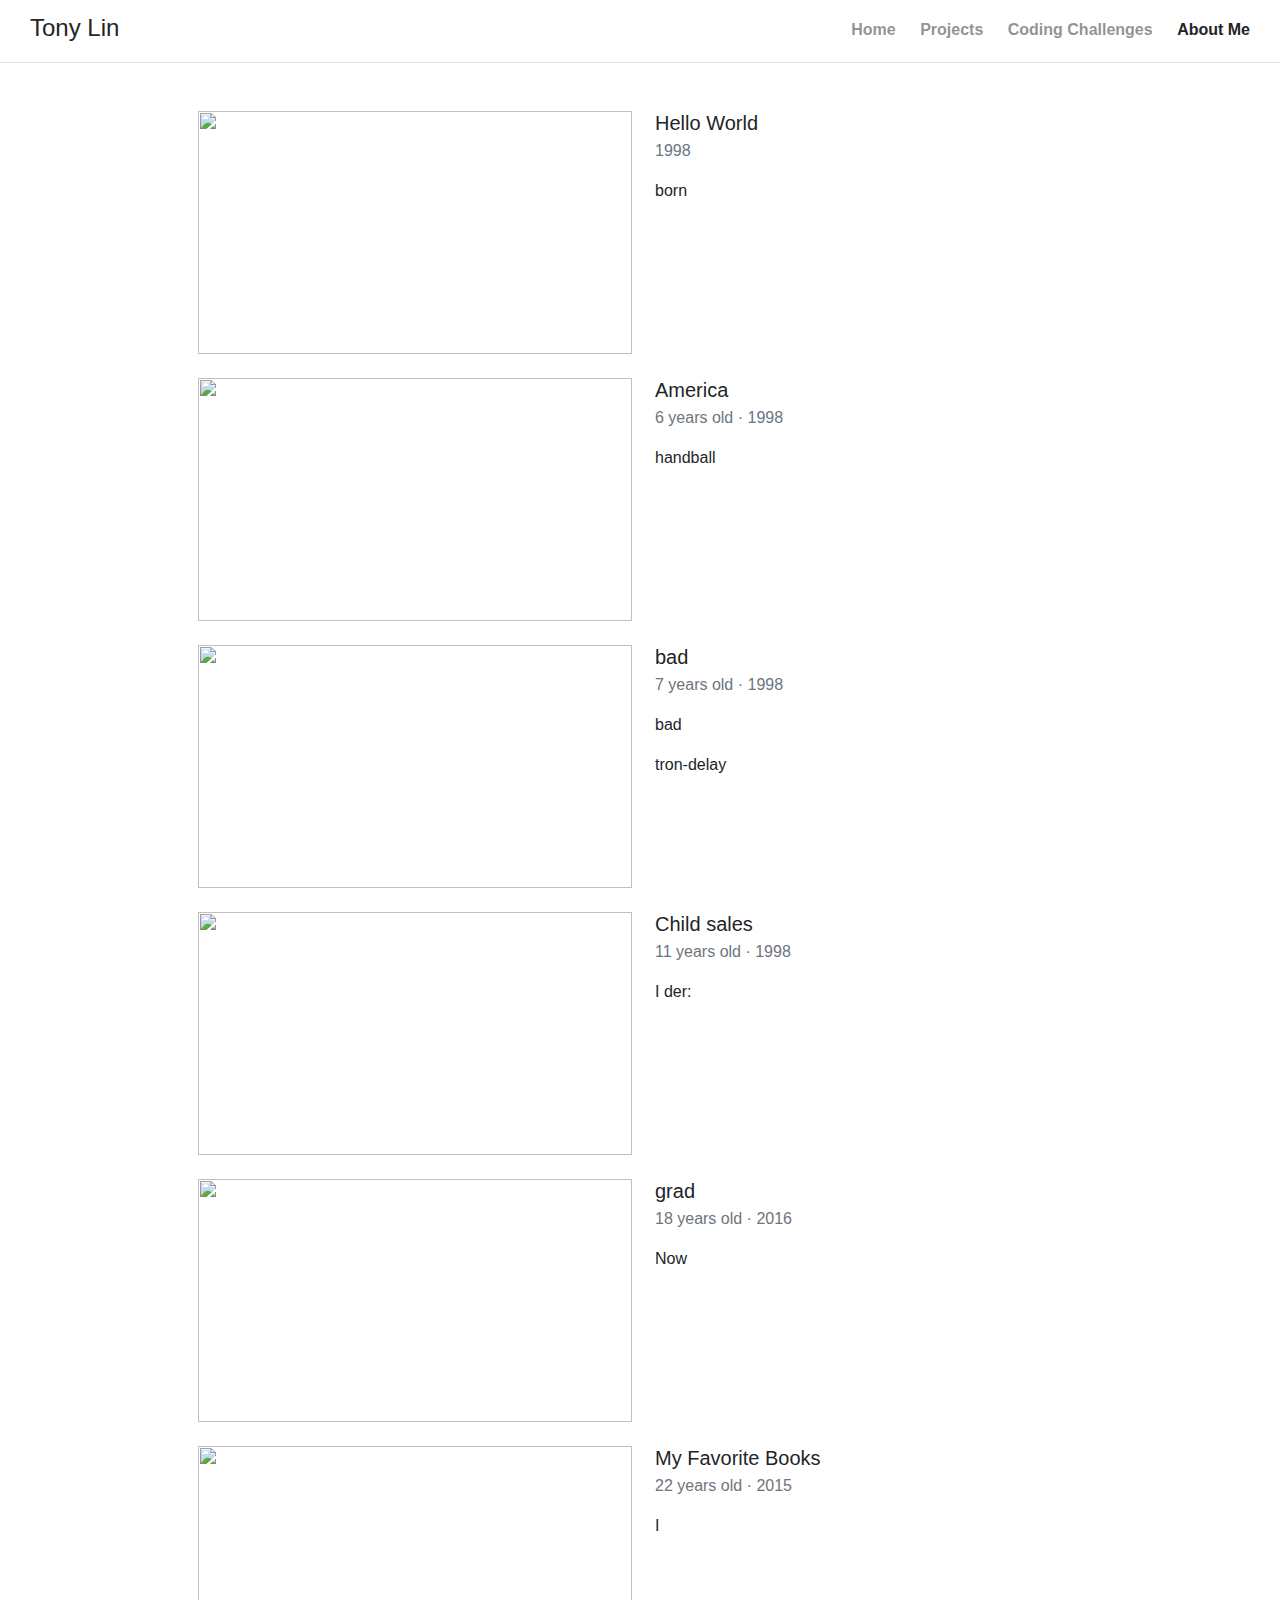
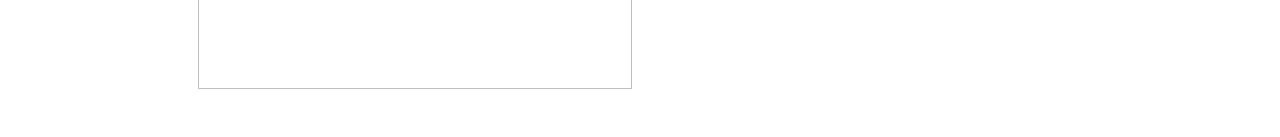
==== about.html @ 188e1e6a "first commit" ====
<!DOCTYPE html>
<html lang="en">

<head>
    <meta charSet="utf-8" />
    <meta http-equiv="x-ua-compatible" content="ie=edge" />
    <meta name="viewport" content="width=device-width, initial-scale=1, shrink-to-fit=no" />
    <title>Tony Lin</title>
    <link rel="stylesheet" href="css/custom.css">
</head>

<body>
    <header>
        <div id="Header-module--siteHeader--3Kaa9" class="Header-module--header--2gV_n">
            <a class="Header-module--headerBrand--2I92a" href="index.html">Tony Lin</a>
            <nav class="Header-module--headerNav--2bVU9">
                <a href="index.html">Home</a>
                <a href="projects.html">Projects</a>
                <a class="nav-item nav-link" href="challenges.html">Coding Challenges</a>
                <a aria-current="page" class="active" href="about.html">About Me</a>
            </nav>
        </div>
        <div id="Header-module--fixedHeader--1G4TT">
            <div class="d-none d-sm-block Header-module--header--2gV_n"><a class="Header-module--headerBrand--2I92a" href="index.html">Tony Lin</a>
                <nav class="Header-module--headerNav--2bVU9">
                    <a href="index.html">Home</a>
                    <a href="projects.html">Projects</a>
                    <a class="nav-item nav-link" href="challenges.html">Coding Challenges</a>
                    <a aria-current="page" class="active" href="about.html">About Me</a>
                </nav>
            </div>
            <nav class="d-sm-none navbar navbar-light">
                <a class="navbar-brand" href="index.html">Tony Lin</a>
                <button class="navbar-toggler" type="button" data-toggle="collapse" data-target="#navbarNav" aria-controls="navbarNav" aria-expanded="false" aria-label="Toggle navigation"><spanclass="navbar-toggler-icon"></span></button>
                <div class="collapse navbar-collapse" id="navbarNav">
                    <ul class="navbar-nav">
                        <a class="nav-item nav-link" href="index.html">Home</a>
                        <a class="nav-item nav-link" href="projects.html">Projects</a>
                        <a class="nav-item nav-link" href="challenges.html">Coding Challenges</a>
                        <a aria-current="page" class="nav-item nav-link active" href="about.html">About Me</a>
                    </ul>
                </div>
            </nav>
        </div>
    </header>
    <main class="my-5">
        <div class="container container-wide">
            <div class="row mb-5 mb-sm-4">
                <div class="col-sm-6 px-0 px-sm-2">
                    <div class=" gatsby-image-wrapper" style="position:relative;overflow:hidden">
                        <div aria-hidden="true" style="width:100%;padding-bottom:56%"></div><img aria-hidden="true" src="images/map.png" alt="" style="position:absolute;top:0;left:0;width:100%;height:100%;object-fit:cover;object-position:center;opacity:1;transition-delay:500ms" /><noscript>
                                    <picture>
                                        <source srcset="
                                            /images/map.png 150w,
                                            /images/map.png 300w,
                                            /images/map.png 600w,
                                            /images/map.png 800w" sizes="(max-width: 600px) 100vw, 600px" 
                                            />
                                            <img
                                            loading="lazy" sizes="(max-width: 600px) 100vw, 600px" srcset="
                                            /images/map.png 150w,
                                            /images/map.png 300w,
                                            /images/map.png 600w,
                                            /images/map.png 800w"
                                            src="/images/map.png" alt=""
                                            style="position:absolute;top:0;left:0;opacity:1;width:100%;height:100%;object-fit:cover;object-position:center" 
                                            />
                                    </picture>
                                </noscript>
                    </div>
                </div>
                <div class="col-sm-6">
                    <div class="pt-4 pb-3 py-sm-0 mb-sm-3 text-center text-sm-left">
                        <h5 class="mb-1">Hello World</h5>
                        <div class="text-muted">
                            <div>1998</div>
                        </div>
                    </div>
                    <div>
                        <p>born</p>
                    </div>
                </div>
            </div>

            <div class="row mb-5 mb-sm-4">
                <div class="col-sm-6 px-0 px-sm-2">
                    <div class=" gatsby-image-wrapper" style="position:relative;overflow:hidden">
                        <div aria-hidden="true" style="width:100%;padding-bottom:56%"></div><img aria-hidden="true" src="images/map.png" alt="" style="position:absolute;top:0;left:0;width:100%;height:100%;object-fit:cover;object-position:center;opacity:1;transition-delay:500ms" /><noscript>
                                    <picture>
                                        <source srcset="/images/map.png 150w,
                                        /images/map.png 300w,
                                        /images/map.png 600w,
                                        /images/map.png 800w" sizes="(max-width: 600px) 100vw, 600px" /><img
                                            loading="lazy" sizes="(max-width: 600px) 100vw, 600px" srcset="/static/572a252b6e1e34b40aa499beb1074257/aabdf/america.jpg 150w,
                                            /images/map.png 300w,
                                            /images/map.png 600w,
                                            /images/map.png 800w"
                                            src="/images/map.png" alt=""
                                            style="position:absolute;top:0;left:0;opacity:1;width:100%;height:100%;object-fit:cover;object-position:center" />
                                    </picture>
                                </noscript>
                    </div>
                </div>
                <div class="col-sm-6">
                    <div class="pt-4 pb-3 py-sm-0 mb-sm-3 text-center text-sm-left">
                        <h5 class="mb-1">America</h5>
                        <div class="text-muted">
                            <div>6 years old &middot; 1998</div>
                        </div>
                    </div>
                    <div>
                        <p>handball
                        </p>
                    </div>
                </div>
            </div>

            <div class="row mb-5 mb-sm-4">
                <div class="col-sm-6 px-0 px-sm-2">
                    <div class=" gatsby-image-wrapper" style="position:relative;overflow:hidden">
                        <div aria-hidden="true" style="width:100%;padding-bottom:56%"></div><img aria-hidden="true" src="/images/map.png" alt="" style="position:absolute;top:0;left:0;width:100%;height:100%;object-fit:cover;object-position:center;opacity:1;transition-delay:500ms" /><noscript>
                                    <picture>
                                        <source srcset="/images/map.png 150w,
                                        /images/map.png 300w,
                                        /images/map.png 600w,
                                        /images/map.png 800w" sizes="(max-width: 600px) 100vw, 600px" /><img
                                            loading="lazy" sizes="(max-width: 600px) 100vw, 600px" srcset="/images/map.png 150w,
                                            /images/map.png 300w,
                                            /images/map.png 600w,
                                            /images/map.png 800w"
                                            src="/images/map.png" alt=""
                                            style="position:absolute;top:0;left:0;opacity:1;width:100%;height:100%;object-fit:cover;object-position:center" />
                                    </picture>
                                </noscript>
                    </div>
                </div>
                <div class="col-sm-6">
                    <div class="pt-4 pb-3 py-sm-0 mb-sm-3 text-center text-sm-left">
                        <h5 class="mb-1">bad</h5>
                        <div class="text-muted">
                            <div>7 years old &middot; 1998</div>
                        </div>
                    </div>
                    <div>
                        <p>bad</p>
                        <p>tron-delay</p>
                    </div>
                </div>
            </div>

            <div class="row mb-5 mb-sm-4">
                <div class="col-sm-6 px-0 px-sm-2">
                    <div class=" gatsby-image-wrapper" style="position:relative;overflow:hidden">
                        <div aria-hidden="true" style="width:100%;padding-bottom:56%"></div><img aria-hidden="true" src="/images/map.png" alt="" style="position:absolute;top:0;left:0;width:100%;height:100%;object-fit:cover;object-position:center;opacity:1;transition-delay:500ms" /><noscript>
                                    <picture>
                                        <source srcset="/images/map.png 150w,
                                        /images/map.png 300w,
                                        /images/map.png 600w,
                                        /images/map.png 800w" sizes="(max-width: 600px) 100vw, 600px" /><img
                                            loading="lazy" sizes="(max-width: 600px) 100vw, 600px" srcset="/images/map.png 150w,
                                            /images/map.png 300w,
                                            /images/map.png 600w,
                                            /images/map.png 800w"
                                            src="/images/map.png" alt=""
                                            style="position:absolute;top:0;left:0;opacity:1;width:100%;height:100%;object-fit:cover;object-position:center" />
                                    </picture>
                                </noscript>
                    </div>
                </div>
                <div class="col-sm-6">
                    <div class="pt-4 pb-3 py-sm-0 mb-sm-3 text-center text-sm-left">
                        <h5 class="mb-1">Child sales</h5>
                        <div class="text-muted">
                            <div>11 years old &middot; 1998</div>
                        </div>
                    </div>
                    <div>
                        <p>I der:</p>
                    </div>
                </div>
            </div>

            <div class="row mb-5 mb-sm-4">
                <div class="col-sm-6 px-0 px-sm-2">
                    <div class=" gatsby-image-wrapper" style="position:relative;overflow:hidden">
                        <div aria-hidden="true" style="width:100%;padding-bottom:56%"></div><img aria-hidden="true" src="/images/map.png" alt="" style="position:absolute;top:0;left:0;width:100%;height:100%;object-fit:cover;object-position:center;opacity:1;transition-delay:500ms" /><noscript>
                                    <picture>
                                        <source srcset="/images/map.png 150w,
                                        /images/map.png 300w,
                                        /images/map.png 600w,
                                        /images/map.png 800w" sizes="(max-width: 600px) 100vw, 600px" /><img
                                            loading="lazy" sizes="(max-width: 600px) 100vw, 600px" srcset="/images/map.png 150w,
                                            /images/map.png 300w,
                                            /images/map.png 600w,
                                            /images/map.png 800w"
                                            src="/images/map.png" alt=""
                                            style="position:absolute;top:0;left:0;opacity:1;width:100%;height:100%;object-fit:cover;object-position:center" />
                                    </picture>
                                </noscript>
                    </div>
                </div>
                <div class="col-sm-6">
                    <div class="pt-4 pb-3 py-sm-0 mb-sm-3 text-center text-sm-left">
                        <h5 class="mb-1">grad</h5>
                        <div class="text-muted">
                            <div>18 years old &middot; 2016</div>
                        </div>
                    </div>
                    <div>
                        <p>Now</p>
                    </div>
                </div>
            </div>

            <div class="row mb-5 mb-sm-4">
                <div class="col-sm-6 px-0 px-sm-2">
                    <div class=" gatsby-image-wrapper" style="position:relative;overflow:hidden">
                        <div aria-hidden="true" style="width:100%;padding-bottom:56%"></div><img aria-hidden="true" src="/images/map.png" alt="" style="position:absolute;top:0;left:0;width:100%;height:100%;object-fit:cover;object-position:center;opacity:1;transition-delay:500ms" /><noscript>
                                    <picture>
                                        <source srcset="/images/map.png 150w,
                                        /images/map.png 300w,
                                        /images/map.png 600w,
                                        /images/map.png 800w" sizes="(max-width: 600px) 100vw, 600px" /><img
                                            loading="lazy" sizes="(max-width: 600px) 100vw, 600px" srcset="/images/map.png 150w,
                                            /images/map.png 300w,
                                            /images/map.png 600w,
                                            /images/map.png 800w"
                                            src="/images/map.png" alt=""
                                            style="position:absolute;top:0;left:0;opacity:1;width:100%;height:100%;object-fit:cover;object-position:center" />
                                    </picture>
                                </noscript>
                    </div>
                </div>
                <div class="col-sm-6">
                    <div class="pt-4 pb-3 py-sm-0 mb-sm-3 text-center text-sm-left">
                        <h5 class="mb-1">My Favorite Books</h5>
                        <div class="text-muted">
                            <div>22 years old &middot; 2015</div>
                        </div>
                    </div>
                    <div>
                        <p>I</p>
                    </div>
                </div>
            </div>
        </div>
    </main>
</body>

</html>
---- css/custom.css ----
#Header-module--fixedHeader--1G4TT,
#Header-module--siteHeader--3Kaa9 {
    border-bottom: 1px solid rgba(0, 0, 0, .1)
}

#Header-module--fixedHeader--1G4TT {
    display: none;
    position: fixed;
    top: 0;
    left: 0;
    right: 0;
    background-color: #fff;
    z-index: 1000
}

#Header-module--fixedHeader--1G4TT .navbar-brand {
    font-weight: 500
}

.Header-module--header--2gV_n {
    padding: 10px 30px;
    text-align: center
}

.Header-module--headerBrand--2I92a {
    display: block;
    font-size: 1.5rem;
    margin: 10px 0;
    font-weight: 500;
    line-height: 1.1;
    color: #212529
}

.Header-module--headerBrand--2I92a:hover {
    color: #212529;
    text-decoration: none
}

.Header-module--headerNav--2bVU9 a {
    display: inline-block;
    text-decoration: none;
    padding: .5em 0;
    font-weight: 700;
    border-bottom: 2px solid transparent;
    color: rgba(33, 37, 41, .5)
}

.Header-module--headerNav--2bVU9 a:hover {
    text-decoration: none;
    color: rgba(33, 37, 41, .5);
    background-color: transparent;
    border-bottom-color: rgba(33, 37, 41, .25)
}

.Header-module--headerNav--2bVU9 a.active {
    color: #212529
}

.Header-module--headerNav--2bVU9 a+a {
    margin-left: 20px
}

@media (min-width:576px) {
    .Header-module--header--2gV_n:after {
        display: block;
        clear: both;
        content: ""
    }
    .Header-module--headerBrand--2I92a {
        float: left;
        margin: 5px 0
    }
    .Header-module--headerNav--2bVU9 {
        float: right
    }
}

.SubscribeForm-module--SubscribeForm--1Clan {
    max-width: 700px
}


/*!
 * Bootstrap v4.5.0 (https://getbootstrap.com/)
 * Copyright 2011-2020 The Bootstrap Authors
 * Licensed under MIT (https://github.com/twbs/bootstrap/blob/master/LICENSE)
 */

 :root {
    --blue: #007bff;
    --indigo: #6610f2;
    --purple: #6f42c1;
    --pink: #e83e8c;
    --red: #dc3545;
    --orange: #fd7e14;
    --yellow: #ffc107;
    --green: #28a745;
    --teal: #20c997;
    --cyan: #17a2b8;
    --white: #fff;
    --gray: #6c757d;
    --gray-dark: #343a40;
    --primary: #007bff;
    --secondary: #6c757d;
    --success: #28a745;
    --info: #17a2b8;
    --warning: #ffc107;
    --danger: #dc3545;
    --light: #f8f9fa;
    --dark: #343a40;
    --breakpoint-xs: 0;
    --breakpoint-sm: 576px;
    --breakpoint-md: 768px;
    --breakpoint-lg: 992px;
    --breakpoint-xl: 1200px;
    --font-family-sans-serif: -apple-system, BlinkMacSystemFont, "Segoe UI", Roboto, "Helvetica Neue", Arial, "Noto Sans", sans-serif, "Apple Color Emoji", "Segoe UI Emoji", "Segoe UI Symbol", "Noto Color Emoji";
    --font-family-monospace: SFMono-Regular, Menlo, Monaco, Consolas, "Liberation Mono", "Courier New", monospace
}

*,
 :after,
 :before {
    box-sizing: border-box
}

html {
    font-family: sans-serif;
    line-height: 1.15;
    -webkit-text-size-adjust: 100%;
    -webkit-tap-highlight-color: rgba(0, 0, 0, 0)
}

article,
aside,
figcaption,
figure,
footer,
header,
hgroup,
main,
nav,
section {
    display: block
}

body {
    margin: 0;
    font-family: -apple-system, BlinkMacSystemFont, Segoe UI, Roboto, Helvetica Neue, Arial, Noto Sans, sans-serif, Apple Color Emoji, Segoe UI Emoji, Segoe UI Symbol, Noto Color Emoji;
    font-size: 1rem;
    font-weight: 400;
    line-height: 1.5;
    color: #212529;
    text-align: left;
    background-color: #fff
}

[tabindex="-1"]:focus:not(:focus-visible) {
    outline: 0 !important
}

hr {
    box-sizing: content-box;
    height: 0;
    overflow: visible
}

h1,
h2,
h3,
h4,
h5,
h6 {
    margin-top: 0;
    margin-bottom: .5rem
}

p {
    margin-top: 0;
    margin-bottom: 1rem
}

abbr[data-original-title],
abbr[title] {
    text-decoration: underline;
    -webkit-text-decoration: underline dotted;
    text-decoration: underline dotted;
    cursor: help;
    border-bottom: 0;
    -webkit-text-decoration-skip-ink: none;
    text-decoration-skip-ink: none
}

address {
    font-style: normal;
    line-height: inherit
}

address,
dl,
ol,
ul {
    margin-bottom: 1rem
}

dl,
ol,
ul {
    margin-top: 0
}

ol ol,
ol ul,
ul ol,
ul ul {
    margin-bottom: 0
}

dt {
    font-weight: 700
}

dd {
    margin-bottom: .5rem;
    margin-left: 0
}

blockquote {
    margin: 0 0 1rem
}

b,
strong {
    font-weight: bolder
}

small {
    font-size: 80%
}

sub,
sup {
    position: relative;
    font-size: 75%;
    line-height: 0;
    vertical-align: baseline
}

sub {
    bottom: -.25em
}

sup {
    top: -.5em
}

a {
    color: #428bca;
    text-decoration: none;
    background-color: transparent
}

a:hover {
    color: #2a6496;
    text-decoration: underline
}

a:not([href]),
a:not([href]):hover {
    color: inherit;
    text-decoration: none
}

code,
kbd,
pre,
samp {
    font-family: SFMono-Regular, Menlo, Monaco, Consolas, Liberation Mono, Courier New, monospace;
    font-size: 1em
}

pre {
    margin-top: 0;
    margin-bottom: 1rem;
    overflow: auto;
    -ms-overflow-style: scrollbar
}

figure {
    margin: 0 0 1rem
}

img {
    border-style: none
}

img,
svg {
    vertical-align: middle
}

svg {
    overflow: hidden
}

table {
    border-collapse: collapse
}

caption {
    padding-top: .75rem;
    padding-bottom: .75rem;
    color: #6c757d;
    text-align: left;
    caption-side: bottom
}

th {
    text-align: inherit
}

label {
    display: inline-block;
    margin-bottom: .5rem
}

button {
    border-radius: 0
}

button:focus {
    outline: 1px dotted;
    outline: 5px auto -webkit-focus-ring-color
}

button,
input,
optgroup,
select,
textarea {
    margin: 0;
    font-family: inherit;
    font-size: inherit;
    line-height: inherit
}

button,
input {
    overflow: visible
}

button,
select {
    text-transform: none
}

[role=button] {
    cursor: pointer
}

select {
    word-wrap: normal
}

[type=button],
[type=reset],
[type=submit],
button {
    -webkit-appearance: button
}

[type=button]:not(:disabled),
[type=reset]:not(:disabled),
[type=submit]:not(:disabled),
button:not(:disabled) {
    cursor: pointer
}

[type=button]::-moz-focus-inner,
[type=reset]::-moz-focus-inner,
[type=submit]::-moz-focus-inner,
button::-moz-focus-inner {
    padding: 0;
    border-style: none
}

input[type=checkbox],
input[type=radio] {
    box-sizing: border-box;
    padding: 0
}

textarea {
    overflow: auto;
    resize: vertical
}

fieldset {
    min-width: 0;
    padding: 0;
    margin: 0;
    border: 0
}

legend {
    display: block;
    width: 100%;
    max-width: 100%;
    padding: 0;
    margin-bottom: .5rem;
    font-size: 1.5rem;
    line-height: inherit;
    color: inherit;
    white-space: normal
}

progress {
    vertical-align: baseline
}

[type=number]::-webkit-inner-spin-button,
[type=number]::-webkit-outer-spin-button {
    height: auto
}

[type=search] {
    outline-offset: -2px;
    -webkit-appearance: none
}

[type=search]::-webkit-search-decoration {
    -webkit-appearance: none
}

 ::-webkit-file-upload-button {
    font: inherit;
    -webkit-appearance: button
}

output {
    display: inline-block
}

summary {
    display: list-item;
    cursor: pointer
}

template {
    display: none
}

[hidden] {
    display: none !important
}

.h1,
.h2,
.h3,
.h4,
.h5,
.h6,
h1,
h2,
h3,
h4,
h5,
h6 {
    margin-bottom: .5rem;
    font-weight: 500;
    line-height: 1.2
}

.h1,
h1 {
    font-size: 2.5rem
}

.h2,
h2 {
    font-size: 2rem
}

.h3,
h3 {
    font-size: 1.75rem
}

.h4,
h4 {
    font-size: 1.5rem
}

.h5,
h5 {
    font-size: 1.25rem
}

.h6,
h6 {
    font-size: 1rem
}

.lead {
    font-size: 1.25rem;
    font-weight: 300
}

.display-1 {
    font-size: 6rem
}

.display-1,
.display-2 {
    font-weight: 300;
    line-height: 1.2
}

.display-2 {
    font-size: 5.5rem
}

.display-3 {
    font-size: 4.5rem
}

.display-3,
.display-4 {
    font-weight: 300;
    line-height: 1.2
}

.display-4 {
    font-size: 3.5rem
}

hr {
    margin-top: 1rem;
    margin-bottom: 1rem;
    border: 0;
    border-top: 1px solid rgba(0, 0, 0, .1)
}

.small,
small {
    font-size: 80%;
    font-weight: 400
}

.mark,
mark {
    padding: .2em;
    background-color: #fcf8e3
}

.list-inline,
.list-unstyled {
    padding-left: 0;
    list-style: none
}

.list-inline-item {
    display: inline-block
}

.list-inline-item:not(:last-child) {
    margin-right: .5rem
}

.initialism {
    font-size: 90%;
    text-transform: uppercase
}

.blockquote {
    margin-bottom: 1rem;
    font-size: 1.25rem
}

.blockquote-footer {
    display: block;
    font-size: 80%;
    color: #6c757d
}

.blockquote-footer:before {
    content: "\2014\A0"
}

.img-fluid,
.img-thumbnail {
    max-width: 100%;
    height: auto
}

.img-thumbnail {
    padding: .25rem;
    background-color: #fff;
    border: 1px solid #dee2e6;
    border-radius: .25rem
}

.figure {
    display: inline-block
}

.figure-img {
    margin-bottom: .5rem;
    line-height: 1
}

.figure-caption {
    font-size: 90%;
    color: #6c757d
}

code {
    font-size: 87.5%;
    color: #e83e8c;
    word-wrap: break-word
}

a>code {
    color: inherit
}

kbd {
    padding: .2rem .4rem;
    font-size: 87.5%;
    color: #fff;
    background-color: #212529;
    border-radius: .2rem
}

kbd kbd {
    padding: 0;
    font-size: 100%;
    font-weight: 700
}

pre {
    display: block;
    font-size: 87.5%;
    color: #212529
}

pre code {
    font-size: inherit;
    color: inherit;
    word-break: normal
}

.pre-scrollable {
    max-height: 340px;
    overflow-y: scroll
}

.container {
    width: 100%;
    padding-right: 15px;
    padding-left: 15px;
    margin-right: auto;
    margin-left: auto
}

@media (min-width:576px) {
    .container {
        max-width: 700px
    }
}

.container-fluid,
.container-sm {
    width: 100%;
    padding-right: 15px;
    padding-left: 15px;
    margin-right: auto;
    margin-left: auto
}

@media (min-width:576px) {
    .container,
    .container-sm {
        max-width: 700px
    }
}

.row {
    display: flex;
    flex-wrap: wrap;
    margin-right: -15px;
    margin-left: -15px
}

.no-gutters {
    margin-right: 0;
    margin-left: 0
}

.no-gutters>.col,
.no-gutters>[class*=col-] {
    padding-right: 0;
    padding-left: 0
}

.col,
.col-1,
.col-2,
.col-3,
.col-4,
.col-5,
.col-6,
.col-7,
.col-8,
.col-9,
.col-10,
.col-11,
.col-12,
.col-auto,
.col-lg,
.col-lg-1,
.col-lg-2,
.col-lg-3,
.col-lg-4,
.col-lg-5,
.col-lg-6,
.col-lg-7,
.col-lg-8,
.col-lg-9,
.col-lg-10,
.col-lg-11,
.col-lg-12,
.col-lg-auto,
.col-md,
.col-md-1,
.col-md-2,
.col-md-3,
.col-md-4,
.col-md-5,
.col-md-6,
.col-md-7,
.col-md-8,
.col-md-9,
.col-md-10,
.col-md-11,
.col-md-12,
.col-md-auto,
.col-sm,
.col-sm-1,
.col-sm-2,
.col-sm-3,
.col-sm-4,
.col-sm-5,
.col-sm-6,
.col-sm-7,
.col-sm-8,
.col-sm-9,
.col-sm-10,
.col-sm-11,
.col-sm-12,
.col-sm-auto,
.col-xl,
.col-xl-1,
.col-xl-2,
.col-xl-3,
.col-xl-4,
.col-xl-5,
.col-xl-6,
.col-xl-7,
.col-xl-8,
.col-xl-9,
.col-xl-10,
.col-xl-11,
.col-xl-12,
.col-xl-auto {
    position: relative;
    width: 100%;
    padding-right: 15px;
    padding-left: 15px
}

.col {
    flex-basis: 0;
    flex-grow: 1;
    min-width: 0;
    max-width: 100%
}

.row-cols-1>* {
    flex: 0 0 100%;
    max-width: 100%
}

.row-cols-2>* {
    flex: 0 0 50%;
    max-width: 50%
}

.row-cols-3>* {
    flex: 0 0 33.33333%;
    max-width: 33.33333%
}

.row-cols-4>* {
    flex: 0 0 25%;
    max-width: 25%
}

.row-cols-5>* {
    flex: 0 0 20%;
    max-width: 20%
}

.row-cols-6>* {
    flex: 0 0 16.66667%;
    max-width: 16.66667%
}

.col-auto {
    flex: 0 0 auto;
    width: auto;
    max-width: 100%
}

.col-1 {
    flex: 0 0 8.33333%;
    max-width: 8.33333%
}

.col-2 {
    flex: 0 0 16.66667%;
    max-width: 16.66667%
}

.col-3 {
    flex: 0 0 25%;
    max-width: 25%
}

.col-4 {
    flex: 0 0 33.33333%;
    max-width: 33.33333%
}

.col-5 {
    flex: 0 0 41.66667%;
    max-width: 41.66667%
}

.col-6 {
    flex: 0 0 50%;
    max-width: 50%
}

.col-7 {
    flex: 0 0 58.33333%;
    max-width: 58.33333%
}

.col-8 {
    flex: 0 0 66.66667%;
    max-width: 66.66667%
}

.col-9 {
    flex: 0 0 75%;
    max-width: 75%
}

.col-10 {
    flex: 0 0 83.33333%;
    max-width: 83.33333%
}

.col-11 {
    flex: 0 0 91.66667%;
    max-width: 91.66667%
}

.col-12 {
    flex: 0 0 100%;
    max-width: 100%
}

.order-first {
    order: -1
}

.order-last {
    order: 13
}

.order-0 {
    order: 0
}

.order-1 {
    order: 1
}

.order-2 {
    order: 2
}

.order-3 {
    order: 3
}

.order-4 {
    order: 4
}

.order-5 {
    order: 5
}

.order-6 {
    order: 6
}

.order-7 {
    order: 7
}

.order-8 {
    order: 8
}

.order-9 {
    order: 9
}

.order-10 {
    order: 10
}

.order-11 {
    order: 11
}

.order-12 {
    order: 12
}

.offset-1 {
    margin-left: 8.33333%
}

.offset-2 {
    margin-left: 16.66667%
}

.offset-3 {
    margin-left: 25%
}

.offset-4 {
    margin-left: 33.33333%
}

.offset-5 {
    margin-left: 41.66667%
}

.offset-6 {
    margin-left: 50%
}

.offset-7 {
    margin-left: 58.33333%
}

.offset-8 {
    margin-left: 66.66667%
}

.offset-9 {
    margin-left: 75%
}

.offset-10 {
    margin-left: 83.33333%
}

.offset-11 {
    margin-left: 91.66667%
}

@media (min-width:576px) {
    .col-sm {
        flex-basis: 0;
        flex-grow: 1;
        min-width: 0;
        max-width: 100%
    }
    .row-cols-sm-1>* {
        flex: 0 0 100%;
        max-width: 100%
    }
    .row-cols-sm-2>* {
        flex: 0 0 50%;
        max-width: 50%
    }
    .row-cols-sm-3>* {
        flex: 0 0 33.33333%;
        max-width: 33.33333%
    }
    .row-cols-sm-4>* {
        flex: 0 0 25%;
        max-width: 25%
    }
    .row-cols-sm-5>* {
        flex: 0 0 20%;
        max-width: 20%
    }
    .row-cols-sm-6>* {
        flex: 0 0 16.66667%;
        max-width: 16.66667%
    }
    .col-sm-auto {
        flex: 0 0 auto;
        width: auto;
        max-width: 100%
    }
    .col-sm-1 {
        flex: 0 0 8.33333%;
        max-width: 8.33333%
    }
    .col-sm-2 {
        flex: 0 0 16.66667%;
        max-width: 16.66667%
    }
    .col-sm-3 {
        flex: 0 0 25%;
        max-width: 25%
    }
    .col-sm-4 {
        flex: 0 0 33.33333%;
        max-width: 33.33333%
    }
    .col-sm-5 {
        flex: 0 0 41.66667%;
        max-width: 41.66667%
    }
    .col-sm-6 {
        flex: 0 0 50%;
        max-width: 50%
    }
    .col-sm-7 {
        flex: 0 0 58.33333%;
        max-width: 58.33333%
    }
    .col-sm-8 {
        flex: 0 0 66.66667%;
        max-width: 66.66667%
    }
    .col-sm-9 {
        flex: 0 0 75%;
        max-width: 75%
    }
    .col-sm-10 {
        flex: 0 0 83.33333%;
        max-width: 83.33333%
    }
    .col-sm-11 {
        flex: 0 0 91.66667%;
        max-width: 91.66667%
    }
    .col-sm-12 {
        flex: 0 0 100%;
        max-width: 100%
    }
    .order-sm-first {
        order: -1
    }
    .order-sm-last {
        order: 13
    }
    .order-sm-0 {
        order: 0
    }
    .order-sm-1 {
        order: 1
    }
    .order-sm-2 {
        order: 2
    }
    .order-sm-3 {
        order: 3
    }
    .order-sm-4 {
        order: 4
    }
    .order-sm-5 {
        order: 5
    }
    .order-sm-6 {
        order: 6
    }
    .order-sm-7 {
        order: 7
    }
    .order-sm-8 {
        order: 8
    }
    .order-sm-9 {
        order: 9
    }
    .order-sm-10 {
        order: 10
    }
    .order-sm-11 {
        order: 11
    }
    .order-sm-12 {
        order: 12
    }
    .offset-sm-0 {
        margin-left: 0
    }
    .offset-sm-1 {
        margin-left: 8.33333%
    }
    .offset-sm-2 {
        margin-left: 16.66667%
    }
    .offset-sm-3 {
        margin-left: 25%
    }
    .offset-sm-4 {
        margin-left: 33.33333%
    }
    .offset-sm-5 {
        margin-left: 41.66667%
    }
    .offset-sm-6 {
        margin-left: 50%
    }
    .offset-sm-7 {
        margin-left: 58.33333%
    }
    .offset-sm-8 {
        margin-left: 66.66667%
    }
    .offset-sm-9 {
        margin-left: 75%
    }
    .offset-sm-10 {
        margin-left: 83.33333%
    }
    .offset-sm-11 {
        margin-left: 91.66667%
    }
}

@media (min-width:768px) {
    .col-md {
        flex-basis: 0;
        flex-grow: 1;
        min-width: 0;
        max-width: 100%
    }
    .row-cols-md-1>* {
        flex: 0 0 100%;
        max-width: 100%
    }
    .row-cols-md-2>* {
        flex: 0 0 50%;
        max-width: 50%
    }
    .row-cols-md-3>* {
        flex: 0 0 33.33333%;
        max-width: 33.33333%
    }
    .row-cols-md-4>* {
        flex: 0 0 25%;
        max-width: 25%
    }
    .row-cols-md-5>* {
        flex: 0 0 20%;
        max-width: 20%
    }
    .row-cols-md-6>* {
        flex: 0 0 16.66667%;
        max-width: 16.66667%
    }
    .col-md-auto {
        flex: 0 0 auto;
        width: auto;
        max-width: 100%
    }
    .col-md-1 {
        flex: 0 0 8.33333%;
        max-width: 8.33333%
    }
    .col-md-2 {
        flex: 0 0 16.66667%;
        max-width: 16.66667%
    }
    .col-md-3 {
        flex: 0 0 25%;
        max-width: 25%
    }
    .col-md-4 {
        flex: 0 0 33.33333%;
        max-width: 33.33333%
    }
    .col-md-5 {
        flex: 0 0 41.66667%;
        max-width: 41.66667%
    }
    .col-md-6 {
        flex: 0 0 50%;
        max-width: 50%
    }
    .col-md-7 {
        flex: 0 0 58.33333%;
        max-width: 58.33333%
    }
    .col-md-8 {
        flex: 0 0 66.66667%;
        max-width: 66.66667%
    }
    .col-md-9 {
        flex: 0 0 75%;
        max-width: 75%
    }
    .col-md-10 {
        flex: 0 0 83.33333%;
        max-width: 83.33333%
    }
    .col-md-11 {
        flex: 0 0 91.66667%;
        max-width: 91.66667%
    }
    .col-md-12 {
        flex: 0 0 100%;
        max-width: 100%
    }
    .order-md-first {
        order: -1
    }
    .order-md-last {
        order: 13
    }
    .order-md-0 {
        order: 0
    }
    .order-md-1 {
        order: 1
    }
    .order-md-2 {
        order: 2
    }
    .order-md-3 {
        order: 3
    }
    .order-md-4 {
        order: 4
    }
    .order-md-5 {
        order: 5
    }
    .order-md-6 {
        order: 6
    }
    .order-md-7 {
        order: 7
    }
    .order-md-8 {
        order: 8
    }
    .order-md-9 {
        order: 9
    }
    .order-md-10 {
        order: 10
    }
    .order-md-11 {
        order: 11
    }
    .order-md-12 {
        order: 12
    }
    .offset-md-0 {
        margin-left: 0
    }
    .offset-md-1 {
        margin-left: 8.33333%
    }
    .offset-md-2 {
        margin-left: 16.66667%
    }
    .offset-md-3 {
        margin-left: 25%
    }
    .offset-md-4 {
        margin-left: 33.33333%
    }
    .offset-md-5 {
        margin-left: 41.66667%
    }
    .offset-md-6 {
        margin-left: 50%
    }
    .offset-md-7 {
        margin-left: 58.33333%
    }
    .offset-md-8 {
        margin-left: 66.66667%
    }
    .offset-md-9 {
        margin-left: 75%
    }
    .offset-md-10 {
        margin-left: 83.33333%
    }
    .offset-md-11 {
        margin-left: 91.66667%
    }
}

@media (min-width:992px) {
    .col-lg {
        flex-basis: 0;
        flex-grow: 1;
        min-width: 0;
        max-width: 100%
    }
    .row-cols-lg-1>* {
        flex: 0 0 100%;
        max-width: 100%
    }
    .row-cols-lg-2>* {
        flex: 0 0 50%;
        max-width: 50%
    }
    .row-cols-lg-3>* {
        flex: 0 0 33.33333%;
        max-width: 33.33333%
    }
    .row-cols-lg-4>* {
        flex: 0 0 25%;
        max-width: 25%
    }
    .row-cols-lg-5>* {
        flex: 0 0 20%;
        max-width: 20%
    }
    .row-cols-lg-6>* {
        flex: 0 0 16.66667%;
        max-width: 16.66667%
    }
    .col-lg-auto {
        flex: 0 0 auto;
        width: auto;
        max-width: 100%
    }
    .col-lg-1 {
        flex: 0 0 8.33333%;
        max-width: 8.33333%
    }
    .col-lg-2 {
        flex: 0 0 16.66667%;
        max-width: 16.66667%
    }
    .col-lg-3 {
        flex: 0 0 25%;
        max-width: 25%
    }
    .col-lg-4 {
        flex: 0 0 33.33333%;
        max-width: 33.33333%
    }
    .col-lg-5 {
        flex: 0 0 41.66667%;
        max-width: 41.66667%
    }
    .col-lg-6 {
        flex: 0 0 50%;
        max-width: 50%
    }
    .col-lg-7 {
        flex: 0 0 58.33333%;
        max-width: 58.33333%
    }
    .col-lg-8 {
        flex: 0 0 66.66667%;
        max-width: 66.66667%
    }
    .col-lg-9 {
        flex: 0 0 75%;
        max-width: 75%
    }
    .col-lg-10 {
        flex: 0 0 83.33333%;
        max-width: 83.33333%
    }
    .col-lg-11 {
        flex: 0 0 91.66667%;
        max-width: 91.66667%
    }
    .col-lg-12 {
        flex: 0 0 100%;
        max-width: 100%
    }
    .order-lg-first {
        order: -1
    }
    .order-lg-last {
        order: 13
    }
    .order-lg-0 {
        order: 0
    }
    .order-lg-1 {
        order: 1
    }
    .order-lg-2 {
        order: 2
    }
    .order-lg-3 {
        order: 3
    }
    .order-lg-4 {
        order: 4
    }
    .order-lg-5 {
        order: 5
    }
    .order-lg-6 {
        order: 6
    }
    .order-lg-7 {
        order: 7
    }
    .order-lg-8 {
        order: 8
    }
    .order-lg-9 {
        order: 9
    }
    .order-lg-10 {
        order: 10
    }
    .order-lg-11 {
        order: 11
    }
    .order-lg-12 {
        order: 12
    }
    .offset-lg-0 {
        margin-left: 0
    }
    .offset-lg-1 {
        margin-left: 8.33333%
    }
    .offset-lg-2 {
        margin-left: 16.66667%
    }
    .offset-lg-3 {
        margin-left: 25%
    }
    .offset-lg-4 {
        margin-left: 33.33333%
    }
    .offset-lg-5 {
        margin-left: 41.66667%
    }
    .offset-lg-6 {
        margin-left: 50%
    }
    .offset-lg-7 {
        margin-left: 58.33333%
    }
    .offset-lg-8 {
        margin-left: 66.66667%
    }
    .offset-lg-9 {
        margin-left: 75%
    }
    .offset-lg-10 {
        margin-left: 83.33333%
    }
    .offset-lg-11 {
        margin-left: 91.66667%
    }
}

@media (min-width:1200px) {
    .col-xl {
        flex-basis: 0;
        flex-grow: 1;
        min-width: 0;
        max-width: 100%
    }
    .row-cols-xl-1>* {
        flex: 0 0 100%;
        max-width: 100%
    }
    .row-cols-xl-2>* {
        flex: 0 0 50%;
        max-width: 50%
    }
    .row-cols-xl-3>* {
        flex: 0 0 33.33333%;
        max-width: 33.33333%
    }
    .row-cols-xl-4>* {
        flex: 0 0 25%;
        max-width: 25%
    }
    .row-cols-xl-5>* {
        flex: 0 0 20%;
        max-width: 20%
    }
    .row-cols-xl-6>* {
        flex: 0 0 16.66667%;
        max-width: 16.66667%
    }
    .col-xl-auto {
        flex: 0 0 auto;
        width: auto;
        max-width: 100%
    }
    .col-xl-1 {
        flex: 0 0 8.33333%;
        max-width: 8.33333%
    }
    .col-xl-2 {
        flex: 0 0 16.66667%;
        max-width: 16.66667%
    }
    .col-xl-3 {
        flex: 0 0 25%;
        max-width: 25%
    }
    .col-xl-4 {
        flex: 0 0 33.33333%;
        max-width: 33.33333%
    }
    .col-xl-5 {
        flex: 0 0 41.66667%;
        max-width: 41.66667%
    }
    .col-xl-6 {
        flex: 0 0 50%;
        max-width: 50%
    }
    .col-xl-7 {
        flex: 0 0 58.33333%;
        max-width: 58.33333%
    }
    .col-xl-8 {
        flex: 0 0 66.66667%;
        max-width: 66.66667%
    }
    .col-xl-9 {
        flex: 0 0 75%;
        max-width: 75%
    }
    .col-xl-10 {
        flex: 0 0 83.33333%;
        max-width: 83.33333%
    }
    .col-xl-11 {
        flex: 0 0 91.66667%;
        max-width: 91.66667%
    }
    .col-xl-12 {
        flex: 0 0 100%;
        max-width: 100%
    }
    .order-xl-first {
        order: -1
    }
    .order-xl-last {
        order: 13
    }
    .order-xl-0 {
        order: 0
    }
    .order-xl-1 {
        order: 1
    }
    .order-xl-2 {
        order: 2
    }
    .order-xl-3 {
        order: 3
    }
    .order-xl-4 {
        order: 4
    }
    .order-xl-5 {
        order: 5
    }
    .order-xl-6 {
        order: 6
    }
    .order-xl-7 {
        order: 7
    }
    .order-xl-8 {
        order: 8
    }
    .order-xl-9 {
        order: 9
    }
    .order-xl-10 {
        order: 10
    }
    .order-xl-11 {
        order: 11
    }
    .order-xl-12 {
        order: 12
    }
    .offset-xl-0 {
        margin-left: 0
    }
    .offset-xl-1 {
        margin-left: 8.33333%
    }
    .offset-xl-2 {
        margin-left: 16.66667%
    }
    .offset-xl-3 {
        margin-left: 25%
    }
    .offset-xl-4 {
        margin-left: 33.33333%
    }
    .offset-xl-5 {
        margin-left: 41.66667%
    }
    .offset-xl-6 {
        margin-left: 50%
    }
    .offset-xl-7 {
        margin-left: 58.33333%
    }
    .offset-xl-8 {
        margin-left: 66.66667%
    }
    .offset-xl-9 {
        margin-left: 75%
    }
    .offset-xl-10 {
        margin-left: 83.33333%
    }
    .offset-xl-11 {
        margin-left: 91.66667%
    }
}

.table {
    width: 100%;
    margin-bottom: 1rem;
    color: #212529
}

.table td,
.table th {
    padding: .75rem;
    vertical-align: top;
    border-top: 1px solid #dee2e6
}

.table thead th {
    vertical-align: bottom;
    border-bottom: 2px solid #dee2e6
}

.table tbody+tbody {
    border-top: 2px solid #dee2e6
}

.table-sm td,
.table-sm th {
    padding: .3rem
}

.table-bordered,
.table-bordered td,
.table-bordered th {
    border: 1px solid #dee2e6
}

.table-bordered thead td,
.table-bordered thead th {
    border-bottom-width: 2px
}

.table-borderless tbody+tbody,
.table-borderless td,
.table-borderless th,
.table-borderless thead th {
    border: 0
}

.table-striped tbody tr:nth-of-type(odd) {
    background-color: rgba(0, 0, 0, .05)
}

.table-hover tbody tr:hover {
    color: #212529;
    background-color: rgba(0, 0, 0, .075)
}

.table-primary,
.table-primary>td,
.table-primary>th {
    background-color: #b8daff
}

.table-primary tbody+tbody,
.table-primary td,
.table-primary th,
.table-primary thead th {
    border-color: #7abaff
}

.table-hover .table-primary:hover,
.table-hover .table-primary:hover>td,
.table-hover .table-primary:hover>th {
    background-color: #9fcdff
}

.table-secondary,
.table-secondary>td,
.table-secondary>th {
    background-color: #d6d8db
}

.table-secondary tbody+tbody,
.table-secondary td,
.table-secondary th,
.table-secondary thead th {
    border-color: #b3b7bb
}

.table-hover .table-secondary:hover,
.table-hover .table-secondary:hover>td,
.table-hover .table-secondary:hover>th {
    background-color: #c8cbcf
}

.table-success,
.table-success>td,
.table-success>th {
    background-color: #c3e6cb
}

.table-success tbody+tbody,
.table-success td,
.table-success th,
.table-success thead th {
    border-color: #8fd19e
}

.table-hover .table-success:hover,
.table-hover .table-success:hover>td,
.table-hover .table-success:hover>th {
    background-color: #b1dfbb
}

.table-info,
.table-info>td,
.table-info>th {
    background-color: #bee5eb
}

.table-info tbody+tbody,
.table-info td,
.table-info th,
.table-info thead th {
    border-color: #86cfda
}

.table-hover .table-info:hover,
.table-hover .table-info:hover>td,
.table-hover .table-info:hover>th {
    background-color: #abdde5
}

.table-warning,
.table-warning>td,
.table-warning>th {
    background-color: #ffeeba
}

.table-warning tbody+tbody,
.table-warning td,
.table-warning th,
.table-warning thead th {
    border-color: #ffdf7e
}

.table-hover .table-warning:hover,
.table-hover .table-warning:hover>td,
.table-hover .table-warning:hover>th {
    background-color: #ffe8a1
}

.table-danger,
.table-danger>td,
.table-danger>th {
    background-color: #f5c6cb
}

.table-danger tbody+tbody,
.table-danger td,
.table-danger th,
.table-danger thead th {
    border-color: #ed969e
}

.table-hover .table-danger:hover,
.table-hover .table-danger:hover>td,
.table-hover .table-danger:hover>th {
    background-color: #f1b0b7
}

.table-light,
.table-light>td,
.table-light>th {
    background-color: #fdfdfe
}

.table-light tbody+tbody,
.table-light td,
.table-light th,
.table-light thead th {
    border-color: #fbfcfc
}

.table-hover .table-light:hover,
.table-hover .table-light:hover>td,
.table-hover .table-light:hover>th {
    background-color: #ececf6
}

.table-dark,
.table-dark>td,
.table-dark>th {
    background-color: #c6c8ca
}

.table-dark tbody+tbody,
.table-dark td,
.table-dark th,
.table-dark thead th {
    border-color: #95999c
}

.table-hover .table-dark:hover,
.table-hover .table-dark:hover>td,
.table-hover .table-dark:hover>th {
    background-color: #b9bbbe
}

.table-active,
.table-active>td,
.table-active>th,
.table-hover .table-active:hover,
.table-hover .table-active:hover>td,
.table-hover .table-active:hover>th {
    background-color: rgba(0, 0, 0, .075)
}

.table .thead-dark th {
    color: #fff;
    background-color: #343a40;
    border-color: #454d55
}

.table .thead-light th {
    color: #495057;
    background-color: #e9ecef;
    border-color: #dee2e6
}

.table-dark {
    color: #fff;
    background-color: #343a40
}

.table-dark td,
.table-dark th,
.table-dark thead th {
    border-color: #454d55
}

.table-dark.table-bordered {
    border: 0
}

.table-dark.table-striped tbody tr:nth-of-type(odd) {
    background-color: hsla(0, 0%, 100%, .05)
}

.table-dark.table-hover tbody tr:hover {
    color: #fff;
    background-color: hsla(0, 0%, 100%, .075)
}

@media (max-width:575.98px) {
    .table-responsive-sm {
        display: block;
        width: 100%;
        overflow-x: auto;
        -webkit-overflow-scrolling: touch
    }
    .table-responsive-sm>.table-bordered {
        border: 0
    }
}

@media (max-width:767.98px) {
    .table-responsive-md {
        display: block;
        width: 100%;
        overflow-x: auto;
        -webkit-overflow-scrolling: touch
    }
    .table-responsive-md>.table-bordered {
        border: 0
    }
}

@media (max-width:991.98px) {
    .table-responsive-lg {
        display: block;
        width: 100%;
        overflow-x: auto;
        -webkit-overflow-scrolling: touch
    }
    .table-responsive-lg>.table-bordered {
        border: 0
    }
}

@media (max-width:1199.98px) {
    .table-responsive-xl {
        display: block;
        width: 100%;
        overflow-x: auto;
        -webkit-overflow-scrolling: touch
    }
    .table-responsive-xl>.table-bordered {
        border: 0
    }
}

.table-responsive {
    display: block;
    width: 100%;
    overflow-x: auto;
    -webkit-overflow-scrolling: touch
}

.table-responsive>.table-bordered {
    border: 0
}

.form-control {
    display: block;
    width: 100%;
    height: calc(1.5em + .75rem + 2px);
    padding: .375rem .75rem;
    font-size: 1rem;
    font-weight: 400;
    line-height: 1.5;
    color: #495057;
    background-color: #fff;
    background-clip: padding-box;
    border: 1px solid #ced4da;
    border-radius: .25rem;
    transition: border-color .15s ease-in-out, box-shadow .15s ease-in-out
}

@media (prefers-reduced-motion:reduce) {
    .form-control {
        transition: none
    }
}

.form-control::-ms-expand {
    background-color: transparent;
    border: 0
}

.form-control:-moz-focusring {
    color: transparent;
    text-shadow: 0 0 0 #495057
}

.form-control:focus {
    color: #495057;
    background-color: #fff;
    border-color: #80bdff;
    outline: 0;
    box-shadow: 0 0 0 .2rem rgba(0, 123, 255, .25)
}

.form-control::-webkit-input-placeholder {
    color: #6c757d;
    opacity: 1
}

.form-control:-ms-input-placeholder {
    color: #6c757d;
    opacity: 1
}

.form-control::-ms-input-placeholder {
    color: #6c757d;
    opacity: 1
}

.form-control::placeholder {
    color: #6c757d;
    opacity: 1
}

.form-control:disabled,
.form-control[readonly] {
    background-color: #e9ecef;
    opacity: 1
}

input[type=date].form-control,
input[type=datetime-local].form-control,
input[type=month].form-control,
input[type=time].form-control {
    -webkit-appearance: none;
    -moz-appearance: none;
    appearance: none
}

select.form-control:focus::-ms-value {
    color: #495057;
    background-color: #fff
}

.form-control-file,
.form-control-range {
    display: block;
    width: 100%
}

.col-form-label {
    padding-top: calc(.375rem + 1px);
    padding-bottom: calc(.375rem + 1px);
    margin-bottom: 0;
    font-size: inherit;
    line-height: 1.5
}

.col-form-label-lg {
    padding-top: calc(.5rem + 1px);
    padding-bottom: calc(.5rem + 1px);
    font-size: 1.25rem;
    line-height: 1.5
}

.col-form-label-sm {
    padding-top: calc(.25rem + 1px);
    padding-bottom: calc(.25rem + 1px);
    font-size: .875rem;
    line-height: 1.5
}

.form-control-plaintext {
    display: block;
    width: 100%;
    padding: .375rem 0;
    margin-bottom: 0;
    font-size: 1rem;
    line-height: 1.5;
    color: #212529;
    background-color: transparent;
    border: solid transparent;
    border-width: 1px 0
}

.form-control-plaintext.form-control-lg,
.form-control-plaintext.form-control-sm {
    padding-right: 0;
    padding-left: 0
}

.form-control-sm {
    height: calc(1.5em + .5rem + 2px);
    padding: .25rem .5rem;
    font-size: .875rem;
    line-height: 1.5;
    border-radius: .2rem
}

.form-control-lg {
    height: calc(1.5em + 1rem + 2px);
    padding: .5rem 1rem;
    font-size: 1.25rem;
    line-height: 1.5;
    border-radius: .3rem
}

select.form-control[multiple],
select.form-control[size],
textarea.form-control {
    height: auto
}

.form-group {
    margin-bottom: 1rem
}

.form-text {
    display: block;
    margin-top: .25rem
}

.form-row {
    display: flex;
    flex-wrap: wrap;
    margin-right: -5px;
    margin-left: -5px
}

.form-row>.col,
.form-row>[class*=col-] {
    padding-right: 5px;
    padding-left: 5px
}

.form-check {
    position: relative;
    display: block;
    padding-left: 1.25rem
}

.form-check-input {
    position: absolute;
    margin-top: .3rem;
    margin-left: -1.25rem
}

.form-check-input:disabled~.form-check-label,
.form-check-input[disabled]~.form-check-label {
    color: #6c757d
}

.form-check-label {
    margin-bottom: 0
}

.form-check-inline {
    display: inline-flex;
    align-items: center;
    padding-left: 0;
    margin-right: .75rem
}

.form-check-inline .form-check-input {
    position: static;
    margin-top: 0;
    margin-right: .3125rem;
    margin-left: 0
}

.valid-feedback {
    display: none;
    width: 100%;
    margin-top: .25rem;
    font-size: 80%;
    color: #28a745
}

.valid-tooltip {
    position: absolute;
    top: 100%;
    z-index: 5;
    display: none;
    max-width: 100%;
    padding: .25rem .5rem;
    margin-top: .1rem;
    font-size: .875rem;
    line-height: 1.5;
    color: #fff;
    background-color: rgba(40, 167, 69, .9);
    border-radius: .25rem
}

.is-valid~.valid-feedback,
.is-valid~.valid-tooltip,
.was-validated :valid~.valid-feedback,
.was-validated :valid~.valid-tooltip {
    display: block
}

.form-control.is-valid,
.was-validated .form-control:valid {
    border-color: #28a745;
    padding-right: calc(1.5em + .75rem);
    background-image: url("data:image/svg+xml;charset=utf-8,%3Csvg xmlns='http://www.w3.org/2000/svg' width='8' height='8' viewBox='0 0 8 8'%3E%3Cpath fill='%2328a745' d='M2.3 6.73L.6 4.53c-.4-1.04.46-1.4 1.1-.8l1.1 1.4 3.4-3.8c.6-.63 1.6-.27 1.2.7l-4 4.6c-.43.5-.8.4-1.1.1z'/%3E%3C/svg%3E");
    background-repeat: no-repeat;
    background-position: right calc(.375em + .1875rem) center;
    background-size: calc(.75em + .375rem) calc(.75em + .375rem)
}

.form-control.is-valid:focus,
.was-validated .form-control:valid:focus {
    border-color: #28a745;
    box-shadow: 0 0 0 .2rem rgba(40, 167, 69, .25)
}

.was-validated textarea.form-control:valid,
textarea.form-control.is-valid {
    padding-right: calc(1.5em + .75rem);
    background-position: top calc(.375em + .1875rem) right calc(.375em + .1875rem)
}

.custom-select.is-valid,
.was-validated .custom-select:valid {
    border-color: #28a745;
    padding-right: calc(.75em + 2.3125rem);
    background: url("data:image/svg+xml;charset=utf-8,%3Csvg xmlns='http://www.w3.org/2000/svg' width='4' height='5' viewBox='0 0 4 5'%3E%3Cpath fill='%23343a40' d='M2 0L0 2h4zm0 5L0 3h4z'/%3E%3C/svg%3E") no-repeat right .75rem center/8px 10px, url("data:image/svg+xml;charset=utf-8,%3Csvg xmlns='http://www.w3.org/2000/svg' width='8' height='8' viewBox='0 0 8 8'%3E%3Cpath fill='%2328a745' d='M2.3 6.73L.6 4.53c-.4-1.04.46-1.4 1.1-.8l1.1 1.4 3.4-3.8c.6-.63 1.6-.27 1.2.7l-4 4.6c-.43.5-.8.4-1.1.1z'/%3E%3C/svg%3E") #fff no-repeat center right 1.75rem/calc(.75em + .375rem) calc(.75em + .375rem)
}

.custom-select.is-valid:focus,
.was-validated .custom-select:valid:focus {
    border-color: #28a745;
    box-shadow: 0 0 0 .2rem rgba(40, 167, 69, .25)
}

.form-check-input.is-valid~.form-check-label,
.was-validated .form-check-input:valid~.form-check-label {
    color: #28a745
}

.form-check-input.is-valid~.valid-feedback,
.form-check-input.is-valid~.valid-tooltip,
.was-validated .form-check-input:valid~.valid-feedback,
.was-validated .form-check-input:valid~.valid-tooltip {
    display: block
}

.custom-control-input.is-valid~.custom-control-label,
.was-validated .custom-control-input:valid~.custom-control-label {
    color: #28a745
}

.custom-control-input.is-valid~.custom-control-label:before,
.was-validated .custom-control-input:valid~.custom-control-label:before {
    border-color: #28a745
}

.custom-control-input.is-valid:checked~.custom-control-label:before,
.was-validated .custom-control-input:valid:checked~.custom-control-label:before {
    border-color: #34ce57;
    background-color: #34ce57
}

.custom-control-input.is-valid:focus~.custom-control-label:before,
.was-validated .custom-control-input:valid:focus~.custom-control-label:before {
    box-shadow: 0 0 0 .2rem rgba(40, 167, 69, .25)
}

.custom-control-input.is-valid:focus:not(:checked)~.custom-control-label:before,
.custom-file-input.is-valid~.custom-file-label,
.was-validated .custom-control-input:valid:focus:not(:checked)~.custom-control-label:before,
.was-validated .custom-file-input:valid~.custom-file-label {
    border-color: #28a745
}

.custom-file-input.is-valid:focus~.custom-file-label,
.was-validated .custom-file-input:valid:focus~.custom-file-label {
    border-color: #28a745;
    box-shadow: 0 0 0 .2rem rgba(40, 167, 69, .25)
}

.invalid-feedback {
    display: none;
    width: 100%;
    margin-top: .25rem;
    font-size: 80%;
    color: #dc3545
}

.invalid-tooltip {
    position: absolute;
    top: 100%;
    z-index: 5;
    display: none;
    max-width: 100%;
    padding: .25rem .5rem;
    margin-top: .1rem;
    font-size: .875rem;
    line-height: 1.5;
    color: #fff;
    background-color: rgba(220, 53, 69, .9);
    border-radius: .25rem
}

.is-invalid~.invalid-feedback,
.is-invalid~.invalid-tooltip,
.was-validated :invalid~.invalid-feedback,
.was-validated :invalid~.invalid-tooltip {
    display: block
}

.form-control.is-invalid,
.was-validated .form-control:invalid {
    border-color: #dc3545;
    padding-right: calc(1.5em + .75rem);
    background-image: url("data:image/svg+xml;charset=utf-8,%3Csvg xmlns='http://www.w3.org/2000/svg' width='12' height='12' fill='none' stroke='%23dc3545' viewBox='0 0 12 12'%3E%3Ccircle cx='6' cy='6' r='4.5'/%3E%3Cpath stroke-linejoin='round' d='M5.8 3.6h.4L6 6.5z'/%3E%3Ccircle cx='6' cy='8.2' r='.6' fill='%23dc3545' stroke='none'/%3E%3C/svg%3E");
    background-repeat: no-repeat;
    background-position: right calc(.375em + .1875rem) center;
    background-size: calc(.75em + .375rem) calc(.75em + .375rem)
}

.form-control.is-invalid:focus,
.was-validated .form-control:invalid:focus {
    border-color: #dc3545;
    box-shadow: 0 0 0 .2rem rgba(220, 53, 69, .25)
}

.was-validated textarea.form-control:invalid,
textarea.form-control.is-invalid {
    padding-right: calc(1.5em + .75rem);
    background-position: top calc(.375em + .1875rem) right calc(.375em + .1875rem)
}

.custom-select.is-invalid,
.was-validated .custom-select:invalid {
    border-color: #dc3545;
    padding-right: calc(.75em + 2.3125rem);
    background: url("data:image/svg+xml;charset=utf-8,%3Csvg xmlns='http://www.w3.org/2000/svg' width='4' height='5' viewBox='0 0 4 5'%3E%3Cpath fill='%23343a40' d='M2 0L0 2h4zm0 5L0 3h4z'/%3E%3C/svg%3E") no-repeat right .75rem center/8px 10px, url("data:image/svg+xml;charset=utf-8,%3Csvg xmlns='http://www.w3.org/2000/svg' width='12' height='12' fill='none' stroke='%23dc3545' viewBox='0 0 12 12'%3E%3Ccircle cx='6' cy='6' r='4.5'/%3E%3Cpath stroke-linejoin='round' d='M5.8 3.6h.4L6 6.5z'/%3E%3Ccircle cx='6' cy='8.2' r='.6' fill='%23dc3545' stroke='none'/%3E%3C/svg%3E") #fff no-repeat center right 1.75rem/calc(.75em + .375rem) calc(.75em + .375rem)
}

.custom-select.is-invalid:focus,
.was-validated .custom-select:invalid:focus {
    border-color: #dc3545;
    box-shadow: 0 0 0 .2rem rgba(220, 53, 69, .25)
}

.form-check-input.is-invalid~.form-check-label,
.was-validated .form-check-input:invalid~.form-check-label {
    color: #dc3545
}

.form-check-input.is-invalid~.invalid-feedback,
.form-check-input.is-invalid~.invalid-tooltip,
.was-validated .form-check-input:invalid~.invalid-feedback,
.was-validated .form-check-input:invalid~.invalid-tooltip {
    display: block
}

.custom-control-input.is-invalid~.custom-control-label,
.was-validated .custom-control-input:invalid~.custom-control-label {
    color: #dc3545
}

.custom-control-input.is-invalid~.custom-control-label:before,
.was-validated .custom-control-input:invalid~.custom-control-label:before {
    border-color: #dc3545
}

.custom-control-input.is-invalid:checked~.custom-control-label:before,
.was-validated .custom-control-input:invalid:checked~.custom-control-label:before {
    border-color: #e4606d;
    background-color: #e4606d
}

.custom-control-input.is-invalid:focus~.custom-control-label:before,
.was-validated .custom-control-input:invalid:focus~.custom-control-label:before {
    box-shadow: 0 0 0 .2rem rgba(220, 53, 69, .25)
}

.custom-control-input.is-invalid:focus:not(:checked)~.custom-control-label:before,
.custom-file-input.is-invalid~.custom-file-label,
.was-validated .custom-control-input:invalid:focus:not(:checked)~.custom-control-label:before,
.was-validated .custom-file-input:invalid~.custom-file-label {
    border-color: #dc3545
}

.custom-file-input.is-invalid:focus~.custom-file-label,
.was-validated .custom-file-input:invalid:focus~.custom-file-label {
    border-color: #dc3545;
    box-shadow: 0 0 0 .2rem rgba(220, 53, 69, .25)
}

.form-inline {
    display: flex;
    flex-flow: row wrap;
    align-items: center
}

.form-inline .form-check {
    width: 100%
}

@media (min-width:576px) {
    .form-inline label {
        justify-content: center
    }
    .form-inline .form-group,
    .form-inline label {
        display: flex;
        align-items: center;
        margin-bottom: 0
    }
    .form-inline .form-group {
        flex: 0 0 auto;
        flex-flow: row wrap
    }
    .form-inline .form-control {
        display: inline-block;
        width: auto;
        vertical-align: middle
    }
    .form-inline .form-control-plaintext {
        display: inline-block
    }
    .form-inline .custom-select,
    .form-inline .input-group {
        width: auto
    }
    .form-inline .form-check {
        display: flex;
        align-items: center;
        justify-content: center;
        width: auto;
        padding-left: 0
    }
    .form-inline .form-check-input {
        position: relative;
        flex-shrink: 0;
        margin-top: 0;
        margin-right: .25rem;
        margin-left: 0
    }
    .form-inline .custom-control {
        align-items: center;
        justify-content: center
    }
    .form-inline .custom-control-label {
        margin-bottom: 0
    }
}

.btn {
    display: inline-block;
    font-weight: 400;
    color: #212529;
    text-align: center;
    vertical-align: middle;
    -webkit-user-select: none;
    -ms-user-select: none;
    user-select: none;
    background-color: transparent;
    border: 1px solid transparent;
    padding: .375rem .75rem;
    font-size: 1rem;
    line-height: 1.5;
    border-radius: .25rem;
    transition: color .15s ease-in-out, background-color .15s ease-in-out, border-color .15s ease-in-out, box-shadow .15s ease-in-out
}

@media (prefers-reduced-motion:reduce) {
    .btn {
        transition: none
    }
}

.btn:hover {
    color: #212529;
    text-decoration: none
}

.btn.focus,
.btn:focus {
    outline: 0;
    box-shadow: 0 0 0 .2rem rgba(0, 123, 255, .25)
}

.btn.disabled,
.btn:disabled {
    opacity: .65
}

.btn:not(:disabled):not(.disabled) {
    cursor: pointer
}

a.btn.disabled,
fieldset:disabled a.btn {
    pointer-events: none
}

.btn-primary {
    color: #fff;
    background-color: #007bff;
    border-color: #007bff
}

.btn-primary.focus,
.btn-primary:focus,
.btn-primary:hover {
    color: #fff;
    background-color: #0069d9;
    border-color: #0062cc
}

.btn-primary.focus,
.btn-primary:focus {
    box-shadow: 0 0 0 .2rem rgba(38, 143, 255, .5)
}

.btn-primary.disabled,
.btn-primary:disabled {
    color: #fff;
    background-color: #007bff;
    border-color: #007bff
}

.btn-primary:not(:disabled):not(.disabled).active,
.btn-primary:not(:disabled):not(.disabled):active,
.show>.btn-primary.dropdown-toggle {
    color: #fff;
    background-color: #0062cc;
    border-color: #005cbf
}

.btn-primary:not(:disabled):not(.disabled).active:focus,
.btn-primary:not(:disabled):not(.disabled):active:focus,
.show>.btn-primary.dropdown-toggle:focus {
    box-shadow: 0 0 0 .2rem rgba(38, 143, 255, .5)
}

.btn-secondary {
    color: #fff;
    background-color: #6c757d;
    border-color: #6c757d
}

.btn-secondary.focus,
.btn-secondary:focus,
.btn-secondary:hover {
    color: #fff;
    background-color: #5a6268;
    border-color: #545b62
}

.btn-secondary.focus,
.btn-secondary:focus {
    box-shadow: 0 0 0 .2rem rgba(130, 138, 145, .5)
}

.btn-secondary.disabled,
.btn-secondary:disabled {
    color: #fff;
    background-color: #6c757d;
    border-color: #6c757d
}

.btn-secondary:not(:disabled):not(.disabled).active,
.btn-secondary:not(:disabled):not(.disabled):active,
.show>.btn-secondary.dropdown-toggle {
    color: #fff;
    background-color: #545b62;
    border-color: #4e555b
}

.btn-secondary:not(:disabled):not(.disabled).active:focus,
.btn-secondary:not(:disabled):not(.disabled):active:focus,
.show>.btn-secondary.dropdown-toggle:focus {
    box-shadow: 0 0 0 .2rem rgba(130, 138, 145, .5)
}

.btn-success {
    color: #fff;
    background-color: #28a745;
    border-color: #28a745
}

.btn-success.focus,
.btn-success:focus,
.btn-success:hover {
    color: #fff;
    background-color: #218838;
    border-color: #1e7e34
}

.btn-success.focus,
.btn-success:focus {
    box-shadow: 0 0 0 .2rem rgba(72, 180, 97, .5)
}

.btn-success.disabled,
.btn-success:disabled {
    color: #fff;
    background-color: #28a745;
    border-color: #28a745
}

.btn-success:not(:disabled):not(.disabled).active,
.btn-success:not(:disabled):not(.disabled):active,
.show>.btn-success.dropdown-toggle {
    color: #fff;
    background-color: #1e7e34;
    border-color: #1c7430
}

.btn-success:not(:disabled):not(.disabled).active:focus,
.btn-success:not(:disabled):not(.disabled):active:focus,
.show>.btn-success.dropdown-toggle:focus {
    box-shadow: 0 0 0 .2rem rgba(72, 180, 97, .5)
}

.btn-info {
    color: #fff;
    background-color: #17a2b8;
    border-color: #17a2b8
}

.btn-info.focus,
.btn-info:focus,
.btn-info:hover {
    color: #fff;
    background-color: #138496;
    border-color: #117a8b
}

.btn-info.focus,
.btn-info:focus {
    box-shadow: 0 0 0 .2rem rgba(58, 176, 195, .5)
}

.btn-info.disabled,
.btn-info:disabled {
    color: #fff;
    background-color: #17a2b8;
    border-color: #17a2b8
}

.btn-info:not(:disabled):not(.disabled).active,
.btn-info:not(:disabled):not(.disabled):active,
.show>.btn-info.dropdown-toggle {
    color: #fff;
    background-color: #117a8b;
    border-color: #10707f
}

.btn-info:not(:disabled):not(.disabled).active:focus,
.btn-info:not(:disabled):not(.disabled):active:focus,
.show>.btn-info.dropdown-toggle:focus {
    box-shadow: 0 0 0 .2rem rgba(58, 176, 195, .5)
}

.btn-warning {
    color: #212529;
    background-color: #ffc107;
    border-color: #ffc107
}

.btn-warning.focus,
.btn-warning:focus,
.btn-warning:hover {
    color: #212529;
    background-color: #e0a800;
    border-color: #d39e00
}

.btn-warning.focus,
.btn-warning:focus {
    box-shadow: 0 0 0 .2rem rgba(222, 170, 12, .5)
}

.btn-warning.disabled,
.btn-warning:disabled {
    color: #212529;
    background-color: #ffc107;
    border-color: #ffc107
}

.btn-warning:not(:disabled):not(.disabled).active,
.btn-warning:not(:disabled):not(.disabled):active,
.show>.btn-warning.dropdown-toggle {
    color: #212529;
    background-color: #d39e00;
    border-color: #c69500
}

.btn-warning:not(:disabled):not(.disabled).active:focus,
.btn-warning:not(:disabled):not(.disabled):active:focus,
.show>.btn-warning.dropdown-toggle:focus {
    box-shadow: 0 0 0 .2rem rgba(222, 170, 12, .5)
}

.btn-danger {
    color: #fff;
    background-color: #dc3545;
    border-color: #dc3545
}

.btn-danger.focus,
.btn-danger:focus,
.btn-danger:hover {
    color: #fff;
    background-color: #c82333;
    border-color: #bd2130
}

.btn-danger.focus,
.btn-danger:focus {
    box-shadow: 0 0 0 .2rem rgba(225, 83, 97, .5)
}

.btn-danger.disabled,
.btn-danger:disabled {
    color: #fff;
    background-color: #dc3545;
    border-color: #dc3545
}

.btn-danger:not(:disabled):not(.disabled).active,
.btn-danger:not(:disabled):not(.disabled):active,
.show>.btn-danger.dropdown-toggle {
    color: #fff;
    background-color: #bd2130;
    border-color: #b21f2d
}

.btn-danger:not(:disabled):not(.disabled).active:focus,
.btn-danger:not(:disabled):not(.disabled):active:focus,
.show>.btn-danger.dropdown-toggle:focus {
    box-shadow: 0 0 0 .2rem rgba(225, 83, 97, .5)
}

.btn-light {
    color: #212529;
    background-color: #f8f9fa;
    border-color: #f8f9fa
}

.btn-light.focus,
.btn-light:focus,
.btn-light:hover {
    color: #212529;
    background-color: #e2e6ea;
    border-color: #dae0e5
}

.btn-light.focus,
.btn-light:focus {
    box-shadow: 0 0 0 .2rem rgba(216, 217, 219, .5)
}

.btn-light.disabled,
.btn-light:disabled {
    color: #212529;
    background-color: #f8f9fa;
    border-color: #f8f9fa
}

.btn-light:not(:disabled):not(.disabled).active,
.btn-light:not(:disabled):not(.disabled):active,
.show>.btn-light.dropdown-toggle {
    color: #212529;
    background-color: #dae0e5;
    border-color: #d3d9df
}

.btn-light:not(:disabled):not(.disabled).active:focus,
.btn-light:not(:disabled):not(.disabled):active:focus,
.show>.btn-light.dropdown-toggle:focus {
    box-shadow: 0 0 0 .2rem rgba(216, 217, 219, .5)
}

.btn-dark {
    color: #fff;
    background-color: #343a40;
    border-color: #343a40
}

.btn-dark.focus,
.btn-dark:focus,
.btn-dark:hover {
    color: #fff;
    background-color: #23272b;
    border-color: #1d2124
}

.btn-dark.focus,
.btn-dark:focus {
    box-shadow: 0 0 0 .2rem rgba(82, 88, 93, .5)
}

.btn-dark.disabled,
.btn-dark:disabled {
    color: #fff;
    background-color: #343a40;
    border-color: #343a40
}

.btn-dark:not(:disabled):not(.disabled).active,
.btn-dark:not(:disabled):not(.disabled):active,
.show>.btn-dark.dropdown-toggle {
    color: #fff;
    background-color: #1d2124;
    border-color: #171a1d
}

.btn-dark:not(:disabled):not(.disabled).active:focus,
.btn-dark:not(:disabled):not(.disabled):active:focus,
.show>.btn-dark.dropdown-toggle:focus {
    box-shadow: 0 0 0 .2rem rgba(82, 88, 93, .5)
}

.btn-outline-primary {
    color: #007bff;
    border-color: #007bff
}

.btn-outline-primary:hover {
    color: #fff;
    background-color: #007bff;
    border-color: #007bff
}

.btn-outline-primary.focus,
.btn-outline-primary:focus {
    box-shadow: 0 0 0 .2rem rgba(0, 123, 255, .5)
}

.btn-outline-primary.disabled,
.btn-outline-primary:disabled {
    color: #007bff;
    background-color: transparent
}

.btn-outline-primary:not(:disabled):not(.disabled).active,
.btn-outline-primary:not(:disabled):not(.disabled):active,
.show>.btn-outline-primary.dropdown-toggle {
    color: #fff;
    background-color: #007bff;
    border-color: #007bff
}

.btn-outline-primary:not(:disabled):not(.disabled).active:focus,
.btn-outline-primary:not(:disabled):not(.disabled):active:focus,
.show>.btn-outline-primary.dropdown-toggle:focus {
    box-shadow: 0 0 0 .2rem rgba(0, 123, 255, .5)
}

.btn-outline-secondary {
    color: #6c757d;
    border-color: #6c757d
}

.btn-outline-secondary:hover {
    color: #fff;
    background-color: #6c757d;
    border-color: #6c757d
}

.btn-outline-secondary.focus,
.btn-outline-secondary:focus {
    box-shadow: 0 0 0 .2rem rgba(108, 117, 125, .5)
}

.btn-outline-secondary.disabled,
.btn-outline-secondary:disabled {
    color: #6c757d;
    background-color: transparent
}

.btn-outline-secondary:not(:disabled):not(.disabled).active,
.btn-outline-secondary:not(:disabled):not(.disabled):active,
.show>.btn-outline-secondary.dropdown-toggle {
    color: #fff;
    background-color: #6c757d;
    border-color: #6c757d
}

.btn-outline-secondary:not(:disabled):not(.disabled).active:focus,
.btn-outline-secondary:not(:disabled):not(.disabled):active:focus,
.show>.btn-outline-secondary.dropdown-toggle:focus {
    box-shadow: 0 0 0 .2rem rgba(108, 117, 125, .5)
}

.btn-outline-success {
    color: #28a745;
    border-color: #28a745
}

.btn-outline-success:hover {
    color: #fff;
    background-color: #28a745;
    border-color: #28a745
}

.btn-outline-success.focus,
.btn-outline-success:focus {
    box-shadow: 0 0 0 .2rem rgba(40, 167, 69, .5)
}

.btn-outline-success.disabled,
.btn-outline-success:disabled {
    color: #28a745;
    background-color: transparent
}

.btn-outline-success:not(:disabled):not(.disabled).active,
.btn-outline-success:not(:disabled):not(.disabled):active,
.show>.btn-outline-success.dropdown-toggle {
    color: #fff;
    background-color: #28a745;
    border-color: #28a745
}

.btn-outline-success:not(:disabled):not(.disabled).active:focus,
.btn-outline-success:not(:disabled):not(.disabled):active:focus,
.show>.btn-outline-success.dropdown-toggle:focus {
    box-shadow: 0 0 0 .2rem rgba(40, 167, 69, .5)
}

.btn-outline-info {
    color: #17a2b8;
    border-color: #17a2b8
}

.btn-outline-info:hover {
    color: #fff;
    background-color: #17a2b8;
    border-color: #17a2b8
}

.btn-outline-info.focus,
.btn-outline-info:focus {
    box-shadow: 0 0 0 .2rem rgba(23, 162, 184, .5)
}

.btn-outline-info.disabled,
.btn-outline-info:disabled {
    color: #17a2b8;
    background-color: transparent
}

.btn-outline-info:not(:disabled):not(.disabled).active,
.btn-outline-info:not(:disabled):not(.disabled):active,
.show>.btn-outline-info.dropdown-toggle {
    color: #fff;
    background-color: #17a2b8;
    border-color: #17a2b8
}

.btn-outline-info:not(:disabled):not(.disabled).active:focus,
.btn-outline-info:not(:disabled):not(.disabled):active:focus,
.show>.btn-outline-info.dropdown-toggle:focus {
    box-shadow: 0 0 0 .2rem rgba(23, 162, 184, .5)
}

.btn-outline-warning {
    color: #ffc107;
    border-color: #ffc107
}

.btn-outline-warning:hover {
    color: #212529;
    background-color: #ffc107;
    border-color: #ffc107
}

.btn-outline-warning.focus,
.btn-outline-warning:focus {
    box-shadow: 0 0 0 .2rem rgba(255, 193, 7, .5)
}

.btn-outline-warning.disabled,
.btn-outline-warning:disabled {
    color: #ffc107;
    background-color: transparent
}

.btn-outline-warning:not(:disabled):not(.disabled).active,
.btn-outline-warning:not(:disabled):not(.disabled):active,
.show>.btn-outline-warning.dropdown-toggle {
    color: #212529;
    background-color: #ffc107;
    border-color: #ffc107
}

.btn-outline-warning:not(:disabled):not(.disabled).active:focus,
.btn-outline-warning:not(:disabled):not(.disabled):active:focus,
.show>.btn-outline-warning.dropdown-toggle:focus {
    box-shadow: 0 0 0 .2rem rgba(255, 193, 7, .5)
}

.btn-outline-danger {
    color: #dc3545;
    border-color: #dc3545
}

.btn-outline-danger:hover {
    color: #fff;
    background-color: #dc3545;
    border-color: #dc3545
}

.btn-outline-danger.focus,
.btn-outline-danger:focus {
    box-shadow: 0 0 0 .2rem rgba(220, 53, 69, .5)
}

.btn-outline-danger.disabled,
.btn-outline-danger:disabled {
    color: #dc3545;
    background-color: transparent
}

.btn-outline-danger:not(:disabled):not(.disabled).active,
.btn-outline-danger:not(:disabled):not(.disabled):active,
.show>.btn-outline-danger.dropdown-toggle {
    color: #fff;
    background-color: #dc3545;
    border-color: #dc3545
}

.btn-outline-danger:not(:disabled):not(.disabled).active:focus,
.btn-outline-danger:not(:disabled):not(.disabled):active:focus,
.show>.btn-outline-danger.dropdown-toggle:focus {
    box-shadow: 0 0 0 .2rem rgba(220, 53, 69, .5)
}

.btn-outline-light {
    color: #f8f9fa;
    border-color: #f8f9fa
}

.btn-outline-light:hover {
    color: #212529;
    background-color: #f8f9fa;
    border-color: #f8f9fa
}

.btn-outline-light.focus,
.btn-outline-light:focus {
    box-shadow: 0 0 0 .2rem rgba(248, 249, 250, .5)
}

.btn-outline-light.disabled,
.btn-outline-light:disabled {
    color: #f8f9fa;
    background-color: transparent
}

.btn-outline-light:not(:disabled):not(.disabled).active,
.btn-outline-light:not(:disabled):not(.disabled):active,
.show>.btn-outline-light.dropdown-toggle {
    color: #212529;
    background-color: #f8f9fa;
    border-color: #f8f9fa
}

.btn-outline-light:not(:disabled):not(.disabled).active:focus,
.btn-outline-light:not(:disabled):not(.disabled):active:focus,
.show>.btn-outline-light.dropdown-toggle:focus {
    box-shadow: 0 0 0 .2rem rgba(248, 249, 250, .5)
}

.btn-outline-dark {
    color: #343a40;
    border-color: #343a40
}

.btn-outline-dark:hover {
    color: #fff;
    background-color: #343a40;
    border-color: #343a40
}

.btn-outline-dark.focus,
.btn-outline-dark:focus {
    box-shadow: 0 0 0 .2rem rgba(52, 58, 64, .5)
}

.btn-outline-dark.disabled,
.btn-outline-dark:disabled {
    color: #343a40;
    background-color: transparent
}

.btn-outline-dark:not(:disabled):not(.disabled).active,
.btn-outline-dark:not(:disabled):not(.disabled):active,
.show>.btn-outline-dark.dropdown-toggle {
    color: #fff;
    background-color: #343a40;
    border-color: #343a40
}

.btn-outline-dark:not(:disabled):not(.disabled).active:focus,
.btn-outline-dark:not(:disabled):not(.disabled):active:focus,
.show>.btn-outline-dark.dropdown-toggle:focus {
    box-shadow: 0 0 0 .2rem rgba(52, 58, 64, .5)
}

.btn-link {
    font-weight: 400;
    color: #428bca;
    text-decoration: none
}

.btn-link:hover {
    color: #2a6496
}

.btn-link.focus,
.btn-link:focus,
.btn-link:hover {
    text-decoration: underline
}

.btn-link.disabled,
.btn-link:disabled {
    color: #6c757d;
    pointer-events: none
}

.btn-group-lg>.btn,
.btn-lg {
    padding: .5rem 1rem;
    font-size: 1.25rem;
    line-height: 1.5;
    border-radius: .3rem
}

.btn-group-sm>.btn,
.btn-sm {
    padding: .25rem .5rem;
    font-size: .875rem;
    line-height: 1.5;
    border-radius: .2rem
}

.btn-block {
    display: block;
    width: 100%
}

.btn-block+.btn-block {
    margin-top: .5rem
}

input[type=button].btn-block,
input[type=reset].btn-block,
input[type=submit].btn-block {
    width: 100%
}

.fade {
    transition: opacity .15s linear
}

@media (prefers-reduced-motion:reduce) {
    .fade {
        transition: none
    }
}

.fade:not(.show) {
    opacity: 0
}

.collapse:not(.show) {
    display: none
}

.collapsing {
    position: relative;
    height: 0;
    overflow: hidden;
    transition: height .35s ease
}

@media (prefers-reduced-motion:reduce) {
    .collapsing {
        transition: none
    }
}

.dropdown,
.dropleft,
.dropright,
.dropup {
    position: relative
}

.dropdown-toggle {
    white-space: nowrap
}

.dropdown-toggle:after {
    display: inline-block;
    margin-left: .255em;
    vertical-align: .255em;
    content: "";
    border-top: .3em solid;
    border-right: .3em solid transparent;
    border-bottom: 0;
    border-left: .3em solid transparent
}

.dropdown-toggle:empty:after {
    margin-left: 0
}

.dropdown-menu {
    position: absolute;
    top: 100%;
    left: 0;
    z-index: 1000;
    display: none;
    float: left;
    min-width: 10rem;
    padding: .5rem 0;
    margin: .125rem 0 0;
    font-size: 1rem;
    color: #212529;
    text-align: left;
    list-style: none;
    background-color: #fff;
    background-clip: padding-box;
    border: 1px solid rgba(0, 0, 0, .15);
    border-radius: .25rem
}

.dropdown-menu-left {
    right: auto;
    left: 0
}

.dropdown-menu-right {
    right: 0;
    left: auto
}

@media (min-width:576px) {
    .dropdown-menu-sm-left {
        right: auto;
        left: 0
    }
    .dropdown-menu-sm-right {
        right: 0;
        left: auto
    }
}

@media (min-width:768px) {
    .dropdown-menu-md-left {
        right: auto;
        left: 0
    }
    .dropdown-menu-md-right {
        right: 0;
        left: auto
    }
}

@media (min-width:992px) {
    .dropdown-menu-lg-left {
        right: auto;
        left: 0
    }
    .dropdown-menu-lg-right {
        right: 0;
        left: auto
    }
}

@media (min-width:1200px) {
    .dropdown-menu-xl-left {
        right: auto;
        left: 0
    }
    .dropdown-menu-xl-right {
        right: 0;
        left: auto
    }
}

.dropup .dropdown-menu {
    top: auto;
    bottom: 100%;
    margin-top: 0;
    margin-bottom: .125rem
}

.dropup .dropdown-toggle:after {
    display: inline-block;
    margin-left: .255em;
    vertical-align: .255em;
    content: "";
    border-top: 0;
    border-right: .3em solid transparent;
    border-bottom: .3em solid;
    border-left: .3em solid transparent
}

.dropup .dropdown-toggle:empty:after {
    margin-left: 0
}

.dropright .dropdown-menu {
    top: 0;
    right: auto;
    left: 100%;
    margin-top: 0;
    margin-left: .125rem
}

.dropright .dropdown-toggle:after {
    display: inline-block;
    margin-left: .255em;
    vertical-align: .255em;
    content: "";
    border-top: .3em solid transparent;
    border-right: 0;
    border-bottom: .3em solid transparent;
    border-left: .3em solid
}

.dropright .dropdown-toggle:empty:after {
    margin-left: 0
}

.dropright .dropdown-toggle:after {
    vertical-align: 0
}

.dropleft .dropdown-menu {
    top: 0;
    right: 100%;
    left: auto;
    margin-top: 0;
    margin-right: .125rem
}

.dropleft .dropdown-toggle:after {
    display: inline-block;
    margin-left: .255em;
    vertical-align: .255em;
    content: "";
    display: none
}

.dropleft .dropdown-toggle:before {
    display: inline-block;
    margin-right: .255em;
    vertical-align: .255em;
    content: "";
    border-top: .3em solid transparent;
    border-right: .3em solid;
    border-bottom: .3em solid transparent
}

.dropleft .dropdown-toggle:empty:after {
    margin-left: 0
}

.dropleft .dropdown-toggle:before {
    vertical-align: 0
}

.dropdown-menu[x-placement^=bottom],
.dropdown-menu[x-placement^=left],
.dropdown-menu[x-placement^=right],
.dropdown-menu[x-placement^=top] {
    right: auto;
    bottom: auto
}

.dropdown-divider {
    height: 0;
    margin: .5rem 0;
    overflow: hidden;
    border-top: 1px solid #e9ecef
}

.dropdown-item {
    display: block;
    width: 100%;
    padding: .25rem 1.5rem;
    clear: both;
    font-weight: 400;
    color: #212529;
    text-align: inherit;
    white-space: nowrap;
    background-color: transparent;
    border: 0
}

.dropdown-item:focus,
.dropdown-item:hover {
    color: #16181b;
    text-decoration: none;
    background-color: #f8f9fa
}

.dropdown-item.active,
.dropdown-item:active {
    color: #fff;
    text-decoration: none;
    background-color: #007bff
}

.dropdown-item.disabled,
.dropdown-item:disabled {
    color: #6c757d;
    pointer-events: none;
    background-color: transparent
}

.dropdown-menu.show {
    display: block
}

.dropdown-header {
    display: block;
    padding: .5rem 1.5rem;
    margin-bottom: 0;
    font-size: .875rem;
    color: #6c757d;
    white-space: nowrap
}

.dropdown-item-text {
    display: block;
    padding: .25rem 1.5rem;
    color: #212529
}

.btn-group,
.btn-group-vertical {
    position: relative;
    display: inline-flex;
    vertical-align: middle
}

.btn-group-vertical>.btn,
.btn-group>.btn {
    position: relative;
    flex: 1 1 auto
}

.btn-group-vertical>.btn.active,
.btn-group-vertical>.btn:active,
.btn-group-vertical>.btn:focus,
.btn-group-vertical>.btn:hover,
.btn-group>.btn.active,
.btn-group>.btn:active,
.btn-group>.btn:focus,
.btn-group>.btn:hover {
    z-index: 1
}

.btn-toolbar {
    display: flex;
    flex-wrap: wrap;
    justify-content: flex-start
}

.btn-toolbar .input-group {
    width: auto
}

.btn-group>.btn-group:not(:first-child),
.btn-group>.btn:not(:first-child) {
    margin-left: -1px
}

.btn-group>.btn-group:not(:last-child)>.btn,
.btn-group>.btn:not(:last-child):not(.dropdown-toggle) {
    border-top-right-radius: 0;
    border-bottom-right-radius: 0
}

.btn-group>.btn-group:not(:first-child)>.btn,
.btn-group>.btn:not(:first-child) {
    border-top-left-radius: 0;
    border-bottom-left-radius: 0
}

.dropdown-toggle-split {
    padding-right: .5625rem;
    padding-left: .5625rem
}

.dropdown-toggle-split:after,
.dropright .dropdown-toggle-split:after,
.dropup .dropdown-toggle-split:after {
    margin-left: 0
}

.dropleft .dropdown-toggle-split:before {
    margin-right: 0
}

.btn-group-sm>.btn+.dropdown-toggle-split,
.btn-sm+.dropdown-toggle-split {
    padding-right: .375rem;
    padding-left: .375rem
}

.btn-group-lg>.btn+.dropdown-toggle-split,
.btn-lg+.dropdown-toggle-split {
    padding-right: .75rem;
    padding-left: .75rem
}

.btn-group-vertical {
    flex-direction: column;
    align-items: flex-start;
    justify-content: center
}

.btn-group-vertical>.btn,
.btn-group-vertical>.btn-group {
    width: 100%
}

.btn-group-vertical>.btn-group:not(:first-child),
.btn-group-vertical>.btn:not(:first-child) {
    margin-top: -1px
}

.btn-group-vertical>.btn-group:not(:last-child)>.btn,
.btn-group-vertical>.btn:not(:last-child):not(.dropdown-toggle) {
    border-bottom-right-radius: 0;
    border-bottom-left-radius: 0
}

.btn-group-vertical>.btn-group:not(:first-child)>.btn,
.btn-group-vertical>.btn:not(:first-child) {
    border-top-left-radius: 0;
    border-top-right-radius: 0
}

.btn-group-toggle>.btn,
.btn-group-toggle>.btn-group>.btn {
    margin-bottom: 0
}

.btn-group-toggle>.btn-group>.btn input[type=checkbox],
.btn-group-toggle>.btn-group>.btn input[type=radio],
.btn-group-toggle>.btn input[type=checkbox],
.btn-group-toggle>.btn input[type=radio] {
    position: absolute;
    clip: rect(0, 0, 0, 0);
    pointer-events: none
}

.input-group {
    position: relative;
    display: flex;
    flex-wrap: wrap;
    align-items: stretch;
    width: 100%
}

.input-group>.custom-file,
.input-group>.custom-select,
.input-group>.form-control,
.input-group>.form-control-plaintext {
    position: relative;
    flex: 1 1 auto;
    width: 1%;
    min-width: 0;
    margin-bottom: 0
}

.input-group>.custom-file+.custom-file,
.input-group>.custom-file+.custom-select,
.input-group>.custom-file+.form-control,
.input-group>.custom-select+.custom-file,
.input-group>.custom-select+.custom-select,
.input-group>.custom-select+.form-control,
.input-group>.form-control+.custom-file,
.input-group>.form-control+.custom-select,
.input-group>.form-control+.form-control,
.input-group>.form-control-plaintext+.custom-file,
.input-group>.form-control-plaintext+.custom-select,
.input-group>.form-control-plaintext+.form-control {
    margin-left: -1px
}

.input-group>.custom-file .custom-file-input:focus~.custom-file-label,
.input-group>.custom-select:focus,
.input-group>.form-control:focus {
    z-index: 3
}

.input-group>.custom-file .custom-file-input:focus {
    z-index: 4
}

.input-group>.custom-select:not(:last-child),
.input-group>.form-control:not(:last-child) {
    border-top-right-radius: 0;
    border-bottom-right-radius: 0
}

.input-group>.custom-select:not(:first-child),
.input-group>.form-control:not(:first-child) {
    border-top-left-radius: 0;
    border-bottom-left-radius: 0
}

.input-group>.custom-file {
    display: flex;
    align-items: center
}

.input-group>.custom-file:not(:last-child) .custom-file-label,
.input-group>.custom-file:not(:last-child) .custom-file-label:after {
    border-top-right-radius: 0;
    border-bottom-right-radius: 0
}

.input-group>.custom-file:not(:first-child) .custom-file-label {
    border-top-left-radius: 0;
    border-bottom-left-radius: 0
}

.input-group-append,
.input-group-prepend {
    display: flex
}

.input-group-append .btn,
.input-group-prepend .btn {
    position: relative;
    z-index: 2
}

.input-group-append .btn:focus,
.input-group-prepend .btn:focus {
    z-index: 3
}

.input-group-append .btn+.btn,
.input-group-append .btn+.input-group-text,
.input-group-append .input-group-text+.btn,
.input-group-append .input-group-text+.input-group-text,
.input-group-prepend .btn+.btn,
.input-group-prepend .btn+.input-group-text,
.input-group-prepend .input-group-text+.btn,
.input-group-prepend .input-group-text+.input-group-text {
    margin-left: -1px
}

.input-group-prepend {
    margin-right: -1px
}

.input-group-append {
    margin-left: -1px
}

.input-group-text {
    display: flex;
    align-items: center;
    padding: .375rem .75rem;
    margin-bottom: 0;
    font-size: 1rem;
    font-weight: 400;
    line-height: 1.5;
    color: #495057;
    text-align: center;
    white-space: nowrap;
    background-color: #e9ecef;
    border: 1px solid #ced4da;
    border-radius: .25rem
}

.input-group-text input[type=checkbox],
.input-group-text input[type=radio] {
    margin-top: 0
}

.input-group-lg>.custom-select,
.input-group-lg>.form-control:not(textarea) {
    height: calc(1.5em + 1rem + 2px)
}

.input-group-lg>.custom-select,
.input-group-lg>.form-control,
.input-group-lg>.input-group-append>.btn,
.input-group-lg>.input-group-append>.input-group-text,
.input-group-lg>.input-group-prepend>.btn,
.input-group-lg>.input-group-prepend>.input-group-text {
    padding: .5rem 1rem;
    font-size: 1.25rem;
    line-height: 1.5;
    border-radius: .3rem
}

.input-group-sm>.custom-select,
.input-group-sm>.form-control:not(textarea) {
    height: calc(1.5em + .5rem + 2px)
}

.input-group-sm>.custom-select,
.input-group-sm>.form-control,
.input-group-sm>.input-group-append>.btn,
.input-group-sm>.input-group-append>.input-group-text,
.input-group-sm>.input-group-prepend>.btn,
.input-group-sm>.input-group-prepend>.input-group-text {
    padding: .25rem .5rem;
    font-size: .875rem;
    line-height: 1.5;
    border-radius: .2rem
}

.input-group-lg>.custom-select,
.input-group-sm>.custom-select {
    padding-right: 1.75rem
}

.input-group>.input-group-append:last-child>.btn:not(:last-child):not(.dropdown-toggle),
.input-group>.input-group-append:last-child>.input-group-text:not(:last-child),
.input-group>.input-group-append:not(:last-child)>.btn,
.input-group>.input-group-append:not(:last-child)>.input-group-text,
.input-group>.input-group-prepend>.btn,
.input-group>.input-group-prepend>.input-group-text {
    border-top-right-radius: 0;
    border-bottom-right-radius: 0
}

.input-group>.input-group-append>.btn,
.input-group>.input-group-append>.input-group-text,
.input-group>.input-group-prepend:first-child>.btn:not(:first-child),
.input-group>.input-group-prepend:first-child>.input-group-text:not(:first-child),
.input-group>.input-group-prepend:not(:first-child)>.btn,
.input-group>.input-group-prepend:not(:first-child)>.input-group-text {
    border-top-left-radius: 0;
    border-bottom-left-radius: 0
}

.custom-control {
    position: relative;
    display: block;
    min-height: 1.5rem;
    padding-left: 1.5rem
}

.custom-control-inline {
    display: inline-flex;
    margin-right: 1rem
}

.custom-control-input {
    position: absolute;
    left: 0;
    z-index: -1;
    width: 1rem;
    height: 1.25rem;
    opacity: 0
}

.custom-control-input:checked~.custom-control-label:before {
    color: #fff;
    border-color: #007bff;
    background-color: #007bff
}

.custom-control-input:focus~.custom-control-label:before {
    box-shadow: 0 0 0 .2rem rgba(0, 123, 255, .25)
}

.custom-control-input:focus:not(:checked)~.custom-control-label:before {
    border-color: #80bdff
}

.custom-control-input:not(:disabled):active~.custom-control-label:before {
    color: #fff;
    background-color: #b3d7ff;
    border-color: #b3d7ff
}

.custom-control-input:disabled~.custom-control-label,
.custom-control-input[disabled]~.custom-control-label {
    color: #6c757d
}

.custom-control-input:disabled~.custom-control-label:before,
.custom-control-input[disabled]~.custom-control-label:before {
    background-color: #e9ecef
}

.custom-control-label {
    position: relative;
    margin-bottom: 0;
    vertical-align: top
}

.custom-control-label:before {
    pointer-events: none;
    background-color: #fff;
    border: 1px solid #adb5bd
}

.custom-control-label:after,
.custom-control-label:before {
    position: absolute;
    top: .25rem;
    left: -1.5rem;
    display: block;
    width: 1rem;
    height: 1rem;
    content: ""
}

.custom-control-label:after {
    background: no-repeat 50%/50% 50%
}

.custom-checkbox .custom-control-label:before {
    border-radius: .25rem
}

.custom-checkbox .custom-control-input:checked~.custom-control-label:after {
    background-image: url("data:image/svg+xml;charset=utf-8,%3Csvg xmlns='http://www.w3.org/2000/svg' width='8' height='8' viewBox='0 0 8 8'%3E%3Cpath fill='%23fff' d='M6.564.75l-3.59 3.612-1.538-1.55L0 4.26l2.974 2.99L8 2.193z'/%3E%3C/svg%3E")
}

.custom-checkbox .custom-control-input:indeterminate~.custom-control-label:before {
    border-color: #007bff;
    background-color: #007bff
}

.custom-checkbox .custom-control-input:indeterminate~.custom-control-label:after {
    background-image: url("data:image/svg+xml;charset=utf-8,%3Csvg xmlns='http://www.w3.org/2000/svg' width='4' height='4' viewBox='0 0 4 4'%3E%3Cpath stroke='%23fff' d='M0 2h4'/%3E%3C/svg%3E")
}

.custom-checkbox .custom-control-input:disabled:checked~.custom-control-label:before {
    background-color: rgba(0, 123, 255, .5)
}

.custom-checkbox .custom-control-input:disabled:indeterminate~.custom-control-label:before {
    background-color: rgba(0, 123, 255, .5)
}

.custom-radio .custom-control-label:before {
    border-radius: 50%
}

.custom-radio .custom-control-input:checked~.custom-control-label:after {
    background-image: url("data:image/svg+xml;charset=utf-8,%3Csvg xmlns='http://www.w3.org/2000/svg' width='12' height='12' viewBox='-4 -4 8 8'%3E%3Ccircle r='3' fill='%23fff'/%3E%3C/svg%3E")
}

.custom-radio .custom-control-input:disabled:checked~.custom-control-label:before {
    background-color: rgba(0, 123, 255, .5)
}

.custom-switch {
    padding-left: 2.25rem
}

.custom-switch .custom-control-label:before {
    left: -2.25rem;
    width: 1.75rem;
    pointer-events: all;
    border-radius: .5rem
}

.custom-switch .custom-control-label:after {
    top: calc(.25rem + 2px);
    left: calc(-2.25rem + 2px);
    width: calc(1rem - 4px);
    height: calc(1rem - 4px);
    background-color: #adb5bd;
    border-radius: .5rem;
    transition: transform .15s ease-in-out, background-color .15s ease-in-out, border-color .15s ease-in-out, box-shadow .15s ease-in-out
}

@media (prefers-reduced-motion:reduce) {
    .custom-switch .custom-control-label:after {
        transition: none
    }
}

.custom-switch .custom-control-input:checked~.custom-control-label:after {
    background-color: #fff;
    transform: translateX(.75rem)
}

.custom-switch .custom-control-input:disabled:checked~.custom-control-label:before {
    background-color: rgba(0, 123, 255, .5)
}

.custom-select {
    display: inline-block;
    width: 100%;
    height: calc(1.5em + .75rem + 2px);
    padding: .375rem 1.75rem .375rem .75rem;
    font-size: 1rem;
    font-weight: 400;
    line-height: 1.5;
    color: #495057;
    vertical-align: middle;
    background: #fff url("data:image/svg+xml;charset=utf-8,%3Csvg xmlns='http://www.w3.org/2000/svg' width='4' height='5' viewBox='0 0 4 5'%3E%3Cpath fill='%23343a40' d='M2 0L0 2h4zm0 5L0 3h4z'/%3E%3C/svg%3E") no-repeat right .75rem center/8px 10px;
    border: 1px solid #ced4da;
    border-radius: .25rem;
    -webkit-appearance: none;
    -moz-appearance: none;
    appearance: none
}

.custom-select:focus {
    border-color: #80bdff;
    outline: 0;
    box-shadow: 0 0 0 .2rem rgba(0, 123, 255, .25)
}

.custom-select:focus::-ms-value {
    color: #495057;
    background-color: #fff
}

.custom-select[multiple],
.custom-select[size]:not([size="1"]) {
    height: auto;
    padding-right: .75rem;
    background-image: none
}

.custom-select:disabled {
    color: #6c757d;
    background-color: #e9ecef
}

.custom-select::-ms-expand {
    display: none
}

.custom-select:-moz-focusring {
    color: transparent;
    text-shadow: 0 0 0 #495057
}

.custom-select-sm {
    height: calc(1.5em + .5rem + 2px);
    padding-top: .25rem;
    padding-bottom: .25rem;
    padding-left: .5rem;
    font-size: .875rem
}

.custom-select-lg {
    height: calc(1.5em + 1rem + 2px);
    padding-top: .5rem;
    padding-bottom: .5rem;
    padding-left: 1rem;
    font-size: 1.25rem
}

.custom-file {
    display: inline-block;
    margin-bottom: 0
}

.custom-file,
.custom-file-input {
    position: relative;
    width: 100%;
    height: calc(1.5em + .75rem + 2px)
}

.custom-file-input {
    z-index: 2;
    margin: 0;
    opacity: 0
}

.custom-file-input:focus~.custom-file-label {
    border-color: #80bdff;
    box-shadow: 0 0 0 .2rem rgba(0, 123, 255, .25)
}

.custom-file-input:disabled~.custom-file-label,
.custom-file-input[disabled]~.custom-file-label {
    background-color: #e9ecef
}

.custom-file-input:lang(en)~.custom-file-label:after {
    content: "Browse"
}

.custom-file-input~.custom-file-label[data-browse]:after {
    content: attr(data-browse)
}

.custom-file-label {
    left: 0;
    z-index: 1;
    height: calc(1.5em + .75rem + 2px);
    font-weight: 400;
    background-color: #fff;
    border: 1px solid #ced4da;
    border-radius: .25rem
}

.custom-file-label,
.custom-file-label:after {
    position: absolute;
    top: 0;
    right: 0;
    padding: .375rem .75rem;
    line-height: 1.5;
    color: #495057
}

.custom-file-label:after {
    bottom: 0;
    z-index: 3;
    display: block;
    height: calc(1.5em + .75rem);
    content: "Browse";
    background-color: #e9ecef;
    border-left: inherit;
    border-radius: 0 .25rem .25rem 0
}

.custom-range {
    width: 100%;
    height: 1.4rem;
    padding: 0;
    background-color: transparent;
    -webkit-appearance: none;
    -moz-appearance: none;
    appearance: none
}

.custom-range:focus {
    outline: none
}

.custom-range:focus::-webkit-slider-thumb {
    box-shadow: 0 0 0 1px #fff, 0 0 0 .2rem rgba(0, 123, 255, .25)
}

.custom-range:focus::-moz-range-thumb {
    box-shadow: 0 0 0 1px #fff, 0 0 0 .2rem rgba(0, 123, 255, .25)
}

.custom-range:focus::-ms-thumb {
    box-shadow: 0 0 0 1px #fff, 0 0 0 .2rem rgba(0, 123, 255, .25)
}

.custom-range::-moz-focus-outer {
    border: 0
}

.custom-range::-webkit-slider-thumb {
    width: 1rem;
    height: 1rem;
    margin-top: -.25rem;
    background-color: #007bff;
    border: 0;
    border-radius: 1rem;
    -webkit-transition: background-color .15s ease-in-out, border-color .15s ease-in-out, box-shadow .15s ease-in-out;
    transition: background-color .15s ease-in-out, border-color .15s ease-in-out, box-shadow .15s ease-in-out;
    -webkit-appearance: none;
    appearance: none
}

@media (prefers-reduced-motion:reduce) {
    .custom-range::-webkit-slider-thumb {
        -webkit-transition: none;
        transition: none
    }
}

.custom-range::-webkit-slider-thumb:active {
    background-color: #b3d7ff
}

.custom-range::-webkit-slider-runnable-track {
    width: 100%;
    height: .5rem;
    color: transparent;
    cursor: pointer;
    background-color: #dee2e6;
    border-color: transparent;
    border-radius: 1rem
}

.custom-range::-moz-range-thumb {
    width: 1rem;
    height: 1rem;
    background-color: #007bff;
    border: 0;
    border-radius: 1rem;
    -moz-transition: background-color .15s ease-in-out, border-color .15s ease-in-out, box-shadow .15s ease-in-out;
    transition: background-color .15s ease-in-out, border-color .15s ease-in-out, box-shadow .15s ease-in-out;
    -moz-appearance: none;
    appearance: none
}

@media (prefers-reduced-motion:reduce) {
    .custom-range::-moz-range-thumb {
        -moz-transition: none;
        transition: none
    }
}

.custom-range::-moz-range-thumb:active {
    background-color: #b3d7ff
}

.custom-range::-moz-range-track {
    width: 100%;
    height: .5rem;
    color: transparent;
    cursor: pointer;
    background-color: #dee2e6;
    border-color: transparent;
    border-radius: 1rem
}

.custom-range::-ms-thumb {
    width: 1rem;
    height: 1rem;
    margin-top: 0;
    margin-right: .2rem;
    margin-left: .2rem;
    background-color: #007bff;
    border: 0;
    border-radius: 1rem;
    -ms-transition: background-color .15s ease-in-out, border-color .15s ease-in-out, box-shadow .15s ease-in-out;
    transition: background-color .15s ease-in-out, border-color .15s ease-in-out, box-shadow .15s ease-in-out;
    appearance: none
}

@media (prefers-reduced-motion:reduce) {
    .custom-range::-ms-thumb {
        -ms-transition: none;
        transition: none
    }
}

.custom-range::-ms-thumb:active {
    background-color: #b3d7ff
}

.custom-range::-ms-track {
    width: 100%;
    height: .5rem;
    color: transparent;
    cursor: pointer;
    background-color: transparent;
    border-color: transparent;
    border-width: .5rem
}

.custom-range::-ms-fill-lower,
.custom-range::-ms-fill-upper {
    background-color: #dee2e6;
    border-radius: 1rem
}

.custom-range::-ms-fill-upper {
    margin-right: 15px
}

.custom-range:disabled::-webkit-slider-thumb {
    background-color: #adb5bd
}

.custom-range:disabled::-webkit-slider-runnable-track {
    cursor: default
}

.custom-range:disabled::-moz-range-thumb {
    background-color: #adb5bd
}

.custom-range:disabled::-moz-range-track {
    cursor: default
}

.custom-range:disabled::-ms-thumb {
    background-color: #adb5bd
}

.custom-control-label:before,
.custom-file-label,
.custom-select {
    transition: background-color .15s ease-in-out, border-color .15s ease-in-out, box-shadow .15s ease-in-out
}

@media (prefers-reduced-motion:reduce) {
    .custom-control-label:before,
    .custom-file-label,
    .custom-select {
        transition: none
    }
}

.nav {
    display: flex;
    flex-wrap: wrap;
    padding-left: 0;
    margin-bottom: 0;
    list-style: none
}

.nav-link {
    display: block;
    padding: .5rem 1rem
}

.nav-link:focus,
.nav-link:hover {
    text-decoration: none
}

.nav-link.disabled {
    color: #6c757d;
    pointer-events: none;
    cursor: default
}

.nav-tabs {
    border-bottom: 1px solid #dee2e6
}

.nav-tabs .nav-item {
    margin-bottom: -1px
}

.nav-tabs .nav-link {
    border: 1px solid transparent;
    border-top-left-radius: .25rem;
    border-top-right-radius: .25rem
}

.nav-tabs .nav-link:focus,
.nav-tabs .nav-link:hover {
    border-color: #e9ecef #e9ecef #dee2e6
}

.nav-tabs .nav-link.disabled {
    color: #6c757d;
    background-color: transparent;
    border-color: transparent
}

.nav-tabs .nav-item.show .nav-link,
.nav-tabs .nav-link.active {
    color: #495057;
    background-color: #fff;
    border-color: #dee2e6 #dee2e6 #fff
}

.nav-tabs .dropdown-menu {
    margin-top: -1px;
    border-top-left-radius: 0;
    border-top-right-radius: 0
}

.nav-pills .nav-link {
    border-radius: .25rem
}

.nav-pills .nav-link.active,
.nav-pills .show>.nav-link {
    color: #fff;
    background-color: #007bff
}

.nav-fill .nav-item {
    flex: 1 1 auto;
    text-align: center
}

.nav-justified .nav-item {
    flex-basis: 0;
    flex-grow: 1;
    text-align: center
}

.tab-content>.tab-pane {
    display: none
}

.tab-content>.active {
    display: block
}

.navbar {
    position: relative;
    padding: .5rem 1rem
}

.navbar,
.navbar .container,
.navbar .container-fluid,
.navbar .container-sm {
    display: flex;
    flex-wrap: wrap;
    align-items: center;
    justify-content: space-between
}

.navbar-brand {
    display: inline-block;
    padding-top: .3125rem;
    padding-bottom: .3125rem;
    margin-right: 1rem;
    font-size: 1.25rem;
    line-height: inherit;
    white-space: nowrap
}

.navbar-brand:focus,
.navbar-brand:hover {
    text-decoration: none
}

.navbar-nav {
    display: flex;
    flex-direction: column;
    padding-left: 0;
    margin-bottom: 0;
    list-style: none
}

.navbar-nav .nav-link {
    padding-right: 0;
    padding-left: 0
}

.navbar-nav .dropdown-menu {
    position: static;
    float: none
}

.navbar-text {
    display: inline-block;
    padding-top: .5rem;
    padding-bottom: .5rem
}

.navbar-collapse {
    flex-basis: 100%;
    flex-grow: 1;
    align-items: center
}

.navbar-toggler {
    padding: .25rem .75rem;
    font-size: 1.25rem;
    line-height: 1;
    background-color: transparent;
    border: 1px solid transparent;
    border-radius: .25rem
}

.navbar-toggler:focus,
.navbar-toggler:hover {
    text-decoration: none
}

.navbar-toggler-icon {
    display: inline-block;
    width: 1.5em;
    height: 1.5em;
    vertical-align: middle;
    content: "";
    background: no-repeat 50%;
    background-size: 100% 100%
}

@media (max-width:575.98px) {
    .navbar-expand-sm>.container,
    .navbar-expand-sm>.container-fluid,
    .navbar-expand-sm>.container-sm {
        padding-right: 0;
        padding-left: 0
    }
}

@media (min-width:576px) {
    .navbar-expand-sm {
        flex-flow: row nowrap;
        justify-content: flex-start
    }
    .navbar-expand-sm .navbar-nav {
        flex-direction: row
    }
    .navbar-expand-sm .navbar-nav .dropdown-menu {
        position: absolute
    }
    .navbar-expand-sm .navbar-nav .nav-link {
        padding-right: .5rem;
        padding-left: .5rem
    }
    .navbar-expand-sm>.container,
    .navbar-expand-sm>.container-fluid,
    .navbar-expand-sm>.container-sm {
        flex-wrap: nowrap
    }
    .navbar-expand-sm .navbar-collapse {
        display: flex !important;
        flex-basis: auto
    }
    .navbar-expand-sm .navbar-toggler {
        display: none
    }
}

@media (max-width:767.98px) {
    .navbar-expand-md>.container,
    .navbar-expand-md>.container-fluid,
    .navbar-expand-md>.container-sm {
        padding-right: 0;
        padding-left: 0
    }
}

@media (min-width:768px) {
    .navbar-expand-md {
        flex-flow: row nowrap;
        justify-content: flex-start
    }
    .navbar-expand-md .navbar-nav {
        flex-direction: row
    }
    .navbar-expand-md .navbar-nav .dropdown-menu {
        position: absolute
    }
    .navbar-expand-md .navbar-nav .nav-link {
        padding-right: .5rem;
        padding-left: .5rem
    }
    .navbar-expand-md>.container,
    .navbar-expand-md>.container-fluid,
    .navbar-expand-md>.container-sm {
        flex-wrap: nowrap
    }
    .navbar-expand-md .navbar-collapse {
        display: flex !important;
        flex-basis: auto
    }
    .navbar-expand-md .navbar-toggler {
        display: none
    }
}

@media (max-width:991.98px) {
    .navbar-expand-lg>.container,
    .navbar-expand-lg>.container-fluid,
    .navbar-expand-lg>.container-sm {
        padding-right: 0;
        padding-left: 0
    }
}

@media (min-width:992px) {
    .navbar-expand-lg {
        flex-flow: row nowrap;
        justify-content: flex-start
    }
    .navbar-expand-lg .navbar-nav {
        flex-direction: row
    }
    .navbar-expand-lg .navbar-nav .dropdown-menu {
        position: absolute
    }
    .navbar-expand-lg .navbar-nav .nav-link {
        padding-right: .5rem;
        padding-left: .5rem
    }
    .navbar-expand-lg>.container,
    .navbar-expand-lg>.container-fluid,
    .navbar-expand-lg>.container-sm {
        flex-wrap: nowrap
    }
    .navbar-expand-lg .navbar-collapse {
        display: flex !important;
        flex-basis: auto
    }
    .navbar-expand-lg .navbar-toggler {
        display: none
    }
}

@media (max-width:1199.98px) {
    .navbar-expand-xl>.container,
    .navbar-expand-xl>.container-fluid,
    .navbar-expand-xl>.container-sm {
        padding-right: 0;
        padding-left: 0
    }
}

@media (min-width:1200px) {
    .navbar-expand-xl {
        flex-flow: row nowrap;
        justify-content: flex-start
    }
    .navbar-expand-xl .navbar-nav {
        flex-direction: row
    }
    .navbar-expand-xl .navbar-nav .dropdown-menu {
        position: absolute
    }
    .navbar-expand-xl .navbar-nav .nav-link {
        padding-right: .5rem;
        padding-left: .5rem
    }
    .navbar-expand-xl>.container,
    .navbar-expand-xl>.container-fluid,
    .navbar-expand-xl>.container-sm {
        flex-wrap: nowrap
    }
    .navbar-expand-xl .navbar-collapse {
        display: flex !important;
        flex-basis: auto
    }
    .navbar-expand-xl .navbar-toggler {
        display: none
    }
}

.navbar-expand {
    flex-flow: row nowrap;
    justify-content: flex-start
}

.navbar-expand>.container,
.navbar-expand>.container-fluid,
.navbar-expand>.container-sm {
    padding-right: 0;
    padding-left: 0
}

.navbar-expand .navbar-nav {
    flex-direction: row
}

.navbar-expand .navbar-nav .dropdown-menu {
    position: absolute
}

.navbar-expand .navbar-nav .nav-link {
    padding-right: .5rem;
    padding-left: .5rem
}

.navbar-expand>.container,
.navbar-expand>.container-fluid,
.navbar-expand>.container-sm {
    flex-wrap: nowrap
}

.navbar-expand .navbar-collapse {
    display: flex !important;
    flex-basis: auto
}

.navbar-expand .navbar-toggler {
    display: none
}

.navbar-light .navbar-brand,
.navbar-light .navbar-brand:focus,
.navbar-light .navbar-brand:hover {
    color: rgba(0, 0, 0, .9)
}

.navbar-light .navbar-nav .nav-link {
    color: rgba(0, 0, 0, .5)
}

.navbar-light .navbar-nav .nav-link:focus,
.navbar-light .navbar-nav .nav-link:hover {
    color: rgba(0, 0, 0, .7)
}

.navbar-light .navbar-nav .nav-link.disabled {
    color: rgba(0, 0, 0, .3)
}

.navbar-light .navbar-nav .active>.nav-link,
.navbar-light .navbar-nav .nav-link.active,
.navbar-light .navbar-nav .nav-link.show,
.navbar-light .navbar-nav .show>.nav-link {
    color: rgba(0, 0, 0, .9)
}

.navbar-light .navbar-toggler {
    color: rgba(0, 0, 0, .5);
    border-color: rgba(0, 0, 0, .1)
}

.navbar-light .navbar-toggler-icon {
    background-image: url("data:image/svg+xml;charset=utf-8,%3Csvg xmlns='http://www.w3.org/2000/svg' width='30' height='30' viewBox='0 0 30 30'%3E%3Cpath stroke='rgba(0,0,0,0.5)' stroke-linecap='round' stroke-miterlimit='10' stroke-width='2' d='M4 7h22M4 15h22M4 23h22'/%3E%3C/svg%3E")
}

.navbar-light .navbar-text {
    color: rgba(0, 0, 0, .5)
}

.navbar-light .navbar-text a,
.navbar-light .navbar-text a:focus,
.navbar-light .navbar-text a:hover {
    color: rgba(0, 0, 0, .9)
}

.navbar-dark .navbar-brand,
.navbar-dark .navbar-brand:focus,
.navbar-dark .navbar-brand:hover {
    color: #fff
}

.navbar-dark .navbar-nav .nav-link {
    color: hsla(0, 0%, 100%, .5)
}

.navbar-dark .navbar-nav .nav-link:focus,
.navbar-dark .navbar-nav .nav-link:hover {
    color: hsla(0, 0%, 100%, .75)
}

.navbar-dark .navbar-nav .nav-link.disabled {
    color: hsla(0, 0%, 100%, .25)
}

.navbar-dark .navbar-nav .active>.nav-link,
.navbar-dark .navbar-nav .nav-link.active,
.navbar-dark .navbar-nav .nav-link.show,
.navbar-dark .navbar-nav .show>.nav-link {
    color: #fff
}

.navbar-dark .navbar-toggler {
    color: hsla(0, 0%, 100%, .5);
    border-color: hsla(0, 0%, 100%, .1)
}

.navbar-dark .navbar-toggler-icon {
    background-image: url("data:image/svg+xml;charset=utf-8,%3Csvg xmlns='http://www.w3.org/2000/svg' width='30' height='30' viewBox='0 0 30 30'%3E%3Cpath stroke='rgba(255,255,255,0.5)' stroke-linecap='round' stroke-miterlimit='10' stroke-width='2' d='M4 7h22M4 15h22M4 23h22'/%3E%3C/svg%3E")
}

.navbar-dark .navbar-text {
    color: hsla(0, 0%, 100%, .5)
}

.navbar-dark .navbar-text a,
.navbar-dark .navbar-text a:focus,
.navbar-dark .navbar-text a:hover {
    color: #fff
}

.card {
    position: relative;
    display: flex;
    flex-direction: column;
    min-width: 0;
    word-wrap: break-word;
    background-color: #fff;
    background-clip: border-box;
    border: 1px solid rgba(0, 0, 0, .125);
    border-radius: .25rem
}

.card>hr {
    margin-right: 0;
    margin-left: 0
}

.card>.list-group {
    border-top: inherit;
    border-bottom: inherit
}

.card>.list-group:first-child {
    border-top-width: 0;
    border-top-left-radius: calc(.25rem - 1px);
    border-top-right-radius: calc(.25rem - 1px)
}

.card>.list-group:last-child {
    border-bottom-width: 0;
    border-bottom-right-radius: calc(.25rem - 1px);
    border-bottom-left-radius: calc(.25rem - 1px)
}

.card-body {
    flex: 1 1 auto;
    min-height: 1px;
    padding: 1.25rem
}

.card-title {
    margin-bottom: .75rem
}

.card-subtitle {
    margin-top: -.375rem
}

.card-subtitle,
.card-text:last-child {
    margin-bottom: 0
}

.card-link:hover {
    text-decoration: none
}

.card-link+.card-link {
    margin-left: 1.25rem
}

.card-header {
    padding: .75rem 1.25rem;
    margin-bottom: 0;
    background-color: rgba(0, 0, 0, .03);
    border-bottom: 1px solid rgba(0, 0, 0, .125)
}

.card-header:first-child {
    border-radius: calc(.25rem - 1px) calc(.25rem - 1px) 0 0
}

.card-header+.list-group .list-group-item:first-child {
    border-top: 0
}

.card-footer {
    padding: .75rem 1.25rem;
    background-color: rgba(0, 0, 0, .03);
    border-top: 1px solid rgba(0, 0, 0, .125)
}

.card-footer:last-child {
    border-radius: 0 0 calc(.25rem - 1px) calc(.25rem - 1px)
}

.card-header-tabs {
    margin-bottom: -.75rem;
    border-bottom: 0
}

.card-header-pills,
.card-header-tabs {
    margin-right: -.625rem;
    margin-left: -.625rem
}

.card-img-overlay {
    position: absolute;
    top: 0;
    right: 0;
    bottom: 0;
    left: 0;
    padding: 1.25rem
}

.card-img,
.card-img-bottom,
.card-img-top {
    flex-shrink: 0;
    width: 100%
}

.card-img,
.card-img-top {
    border-top-left-radius: calc(.25rem - 1px);
    border-top-right-radius: calc(.25rem - 1px)
}

.card-img,
.card-img-bottom {
    border-bottom-right-radius: calc(.25rem - 1px);
    border-bottom-left-radius: calc(.25rem - 1px)
}

.card-deck .card {
    margin-bottom: 15px
}

@media (min-width:576px) {
    .card-deck {
        display: flex;
        flex-flow: row wrap;
        margin-right: -15px;
        margin-left: -15px
    }
    .card-deck .card {
        flex: 1 0;
        margin-right: 15px;
        margin-bottom: 0;
        margin-left: 15px
    }
}

.card-group>.card {
    margin-bottom: 15px
}

@media (min-width:576px) {
    .card-group {
        display: flex;
        flex-flow: row wrap
    }
    .card-group>.card {
        flex: 1 0;
        margin-bottom: 0
    }
    .card-group>.card+.card {
        margin-left: 0;
        border-left: 0
    }
    .card-group>.card:not(:last-child) {
        border-top-right-radius: 0;
        border-bottom-right-radius: 0
    }
    .card-group>.card:not(:last-child) .card-header,
    .card-group>.card:not(:last-child) .card-img-top {
        border-top-right-radius: 0
    }
    .card-group>.card:not(:last-child) .card-footer,
    .card-group>.card:not(:last-child) .card-img-bottom {
        border-bottom-right-radius: 0
    }
    .card-group>.card:not(:first-child) {
        border-top-left-radius: 0;
        border-bottom-left-radius: 0
    }
    .card-group>.card:not(:first-child) .card-header,
    .card-group>.card:not(:first-child) .card-img-top {
        border-top-left-radius: 0
    }
    .card-group>.card:not(:first-child) .card-footer,
    .card-group>.card:not(:first-child) .card-img-bottom {
        border-bottom-left-radius: 0
    }
}

.card-columns .card {
    margin-bottom: .75rem
}

@media (min-width:576px) {
    .card-columns {
        -webkit-column-count: 3;
        column-count: 3;
        -webkit-column-gap: 1.25rem;
        column-gap: 1.25rem;
        orphans: 1;
        widows: 1
    }
    .card-columns .card {
        display: inline-block;
        width: 100%
    }
}

.accordion>.card {
    overflow: hidden
}

.accordion>.card:not(:last-of-type) {
    border-bottom: 0;
    border-bottom-right-radius: 0;
    border-bottom-left-radius: 0
}

.accordion>.card:not(:first-of-type) {
    border-top-left-radius: 0;
    border-top-right-radius: 0
}

.accordion>.card>.card-header {
    border-radius: 0;
    margin-bottom: -1px
}

.breadcrumb {
    flex-wrap: wrap;
    padding: .75rem 1rem;
    margin-bottom: 1rem;
    list-style: none;
    background-color: #f3f3f3;
    border-radius: .25rem
}

.breadcrumb,
.breadcrumb-item {
    display: flex
}

.breadcrumb-item+.breadcrumb-item {
    padding-left: .5rem
}

.breadcrumb-item+.breadcrumb-item:before {
    display: inline-block;
    padding-right: .5rem;
    color: #6c757d;
    content: ">"
}

.breadcrumb-item+.breadcrumb-item:hover:before {
    text-decoration: underline;
    text-decoration: none
}

.breadcrumb-item.active {
    color: #6c757d
}

.pagination {
    display: flex;
    padding-left: 0;
    list-style: none;
    border-radius: .25rem
}

.page-link {
    position: relative;
    display: block;
    padding: .5rem .75rem;
    margin-left: -1px;
    line-height: 1.25;
    color: #428bca;
    background-color: #fff;
    border: 1px solid #dee2e6
}

.page-link:hover {
    z-index: 2;
    color: #2a6496;
    text-decoration: none;
    background-color: #e9ecef;
    border-color: #dee2e6
}

.page-link:focus {
    z-index: 3;
    outline: 0;
    box-shadow: 0 0 0 .2rem rgba(0, 123, 255, .25)
}

.page-item:first-child .page-link {
    margin-left: 0;
    border-top-left-radius: .25rem;
    border-bottom-left-radius: .25rem
}

.page-item:last-child .page-link {
    border-top-right-radius: .25rem;
    border-bottom-right-radius: .25rem
}

.page-item.active .page-link {
    z-index: 3;
    color: #fff;
    background-color: #007bff;
    border-color: #007bff
}

.page-item.disabled .page-link {
    color: #6c757d;
    pointer-events: none;
    cursor: auto;
    background-color: #fff;
    border-color: #dee2e6
}

.pagination-lg .page-link {
    padding: .75rem 1.5rem;
    font-size: 1.25rem;
    line-height: 1.5
}

.pagination-lg .page-item:first-child .page-link {
    border-top-left-radius: .3rem;
    border-bottom-left-radius: .3rem
}

.pagination-lg .page-item:last-child .page-link {
    border-top-right-radius: .3rem;
    border-bottom-right-radius: .3rem
}

.pagination-sm .page-link {
    padding: .25rem .5rem;
    font-size: .875rem;
    line-height: 1.5
}

.pagination-sm .page-item:first-child .page-link {
    border-top-left-radius: .2rem;
    border-bottom-left-radius: .2rem
}

.pagination-sm .page-item:last-child .page-link {
    border-top-right-radius: .2rem;
    border-bottom-right-radius: .2rem
}

.badge {
    display: inline-block;
    padding: .25em .4em;
    font-size: 75%;
    font-weight: 700;
    line-height: 1;
    text-align: center;
    white-space: nowrap;
    vertical-align: baseline;
    border-radius: .25rem;
    transition: color .15s ease-in-out, background-color .15s ease-in-out, border-color .15s ease-in-out, box-shadow .15s ease-in-out
}

@media (prefers-reduced-motion:reduce) {
    .badge {
        transition: none
    }
}

a.badge:focus,
a.badge:hover {
    text-decoration: none
}

.badge:empty {
    display: none
}

.btn .badge {
    position: relative;
    top: -1px
}

.badge-pill {
    padding-right: .6em;
    padding-left: .6em;
    border-radius: 10rem
}

.badge-primary {
    color: #fff;
    background-color: #007bff
}

a.badge-primary:focus,
a.badge-primary:hover {
    color: #fff;
    background-color: #0062cc
}

a.badge-primary.focus,
a.badge-primary:focus {
    outline: 0;
    box-shadow: 0 0 0 .2rem rgba(0, 123, 255, .5)
}

.badge-secondary {
    color: #fff;
    background-color: #6c757d
}

a.badge-secondary:focus,
a.badge-secondary:hover {
    color: #fff;
    background-color: #545b62
}

a.badge-secondary.focus,
a.badge-secondary:focus {
    outline: 0;
    box-shadow: 0 0 0 .2rem rgba(108, 117, 125, .5)
}

.badge-success {
    color: #fff;
    background-color: #28a745
}

a.badge-success:focus,
a.badge-success:hover {
    color: #fff;
    background-color: #1e7e34
}

a.badge-success.focus,
a.badge-success:focus {
    outline: 0;
    box-shadow: 0 0 0 .2rem rgba(40, 167, 69, .5)
}

.badge-info {
    color: #fff;
    background-color: #17a2b8
}

a.badge-info:focus,
a.badge-info:hover {
    color: #fff;
    background-color: #117a8b
}

a.badge-info.focus,
a.badge-info:focus {
    outline: 0;
    box-shadow: 0 0 0 .2rem rgba(23, 162, 184, .5)
}

.badge-warning {
    color: #212529;
    background-color: #ffc107
}

a.badge-warning:focus,
a.badge-warning:hover {
    color: #212529;
    background-color: #d39e00
}

a.badge-warning.focus,
a.badge-warning:focus {
    outline: 0;
    box-shadow: 0 0 0 .2rem rgba(255, 193, 7, .5)
}

.badge-danger {
    color: #fff;
    background-color: #dc3545
}

a.badge-danger:focus,
a.badge-danger:hover {
    color: #fff;
    background-color: #bd2130
}

a.badge-danger.focus,
a.badge-danger:focus {
    outline: 0;
    box-shadow: 0 0 0 .2rem rgba(220, 53, 69, .5)
}

.badge-light {
    color: #212529;
    background-color: #f8f9fa
}

a.badge-light:focus,
a.badge-light:hover {
    color: #212529;
    background-color: #dae0e5
}

a.badge-light.focus,
a.badge-light:focus {
    outline: 0;
    box-shadow: 0 0 0 .2rem rgba(248, 249, 250, .5)
}

.badge-dark {
    color: #fff;
    background-color: #343a40
}

a.badge-dark:focus,
a.badge-dark:hover {
    color: #fff;
    background-color: #1d2124
}

a.badge-dark.focus,
a.badge-dark:focus {
    outline: 0;
    box-shadow: 0 0 0 .2rem rgba(52, 58, 64, .5)
}

.jumbotron {
    padding: 2rem 1rem;
    margin-bottom: 2rem;
    background-color: #e9ecef;
    border-radius: .3rem
}

@media (min-width:576px) {
    .jumbotron {
        padding: 4rem 2rem
    }
}

.jumbotron-fluid {
    padding-right: 0;
    padding-left: 0;
    border-radius: 0
}

.alert {
    position: relative;
    padding: .75rem 1.25rem;
    margin-bottom: 1rem;
    border: 1px solid transparent;
    border-radius: .25rem
}

.alert-heading {
    color: inherit
}

.alert-link {
    font-weight: 700
}

.alert-dismissible {
    padding-right: 4rem
}

.alert-dismissible .close {
    position: absolute;
    top: 0;
    right: 0;
    padding: .75rem 1.25rem;
    color: inherit
}

.alert-primary {
    color: #004085;
    background-color: #cce5ff;
    border-color: #b8daff
}

.alert-primary hr {
    border-top-color: #9fcdff
}

.alert-primary .alert-link {
    color: #002752
}

.alert-secondary {
    color: #383d41;
    background-color: #e2e3e5;
    border-color: #d6d8db
}

.alert-secondary hr {
    border-top-color: #c8cbcf
}

.alert-secondary .alert-link {
    color: #202326
}

.alert-success {
    color: #155724;
    background-color: #d4edda;
    border-color: #c3e6cb
}

.alert-success hr {
    border-top-color: #b1dfbb
}

.alert-success .alert-link {
    color: #0b2e13
}

.alert-info {
    color: #0c5460;
    background-color: #d1ecf1;
    border-color: #bee5eb
}

.alert-info hr {
    border-top-color: #abdde5
}

.alert-info .alert-link {
    color: #062c33
}

.alert-warning {
    color: #856404;
    background-color: #fff3cd;
    border-color: #ffeeba
}

.alert-warning hr {
    border-top-color: #ffe8a1
}

.alert-warning .alert-link {
    color: #533f03
}

.alert-danger {
    color: #721c24;
    background-color: #f8d7da;
    border-color: #f5c6cb
}

.alert-danger hr {
    border-top-color: #f1b0b7
}

.alert-danger .alert-link {
    color: #491217
}

.alert-light {
    color: #818182;
    background-color: #fefefe;
    border-color: #fdfdfe
}

.alert-light hr {
    border-top-color: #ececf6
}

.alert-light .alert-link {
    color: #686868
}

.alert-dark {
    color: #1b1e21;
    background-color: #d6d8d9;
    border-color: #c6c8ca
}

.alert-dark hr {
    border-top-color: #b9bbbe
}

.alert-dark .alert-link {
    color: #040505
}

@keyframes progress-bar-stripes {
    0% {
        background-position: 1rem 0
    }
    to {
        background-position: 0 0
    }
}

.progress {
    height: 1rem;
    line-height: 0;
    font-size: .75rem;
    background-color: #e9ecef;
    border-radius: .25rem
}

.progress,
.progress-bar {
    display: flex;
    overflow: hidden
}

.progress-bar {
    flex-direction: column;
    justify-content: center;
    color: #fff;
    text-align: center;
    white-space: nowrap;
    background-color: #007bff;
    transition: width .6s ease
}

@media (prefers-reduced-motion:reduce) {
    .progress-bar {
        transition: none
    }
}

.progress-bar-striped {
    background-image: linear-gradient(45deg, hsla(0, 0%, 100%, .15) 25%, transparent 0, transparent 50%, hsla(0, 0%, 100%, .15) 0, hsla(0, 0%, 100%, .15) 75%, transparent 0, transparent);
    background-size: 1rem 1rem
}

.progress-bar-animated {
    animation: progress-bar-stripes 1s linear infinite
}

@media (prefers-reduced-motion:reduce) {
    .progress-bar-animated {
        animation: none
    }
}

.media {
    display: flex;
    align-items: flex-start
}

.media-body {
    flex: 1 1
}

.list-group {
    display: flex;
    flex-direction: column;
    padding-left: 0;
    margin-bottom: 0;
    border-radius: .25rem
}

.list-group-item-action {
    width: 100%;
    color: #495057;
    text-align: inherit
}

.list-group-item-action:focus,
.list-group-item-action:hover {
    z-index: 1;
    color: #495057;
    text-decoration: none;
    background-color: #f8f9fa
}

.list-group-item-action:active {
    color: #212529;
    background-color: #e9ecef
}

.list-group-item {
    position: relative;
    display: block;
    padding: .75rem 1.25rem;
    background-color: #fff;
    border: 1px solid rgba(0, 0, 0, .125)
}

.list-group-item:first-child {
    border-top-left-radius: inherit;
    border-top-right-radius: inherit
}

.list-group-item:last-child {
    border-bottom-right-radius: inherit;
    border-bottom-left-radius: inherit
}

.list-group-item.disabled,
.list-group-item:disabled {
    color: #6c757d;
    pointer-events: none;
    background-color: #fff
}

.list-group-item.active {
    z-index: 2;
    color: #fff;
    background-color: #007bff;
    border-color: #007bff
}

.list-group-item+.list-group-item {
    border-top-width: 0
}

.list-group-item+.list-group-item.active {
    margin-top: -1px;
    border-top-width: 1px
}

.list-group-horizontal {
    flex-direction: row
}

.list-group-horizontal>.list-group-item:first-child {
    border-bottom-left-radius: .25rem;
    border-top-right-radius: 0
}

.list-group-horizontal>.list-group-item:last-child {
    border-top-right-radius: .25rem;
    border-bottom-left-radius: 0
}

.list-group-horizontal>.list-group-item.active {
    margin-top: 0
}

.list-group-horizontal>.list-group-item+.list-group-item {
    border-top-width: 1px;
    border-left-width: 0
}

.list-group-horizontal>.list-group-item+.list-group-item.active {
    margin-left: -1px;
    border-left-width: 1px
}

@media (min-width:576px) {
    .list-group-horizontal-sm {
        flex-direction: row
    }
    .list-group-horizontal-sm>.list-group-item:first-child {
        border-bottom-left-radius: .25rem;
        border-top-right-radius: 0
    }
    .list-group-horizontal-sm>.list-group-item:last-child {
        border-top-right-radius: .25rem;
        border-bottom-left-radius: 0
    }
    .list-group-horizontal-sm>.list-group-item.active {
        margin-top: 0
    }
    .list-group-horizontal-sm>.list-group-item+.list-group-item {
        border-top-width: 1px;
        border-left-width: 0
    }
    .list-group-horizontal-sm>.list-group-item+.list-group-item.active {
        margin-left: -1px;
        border-left-width: 1px
    }
}

@media (min-width:768px) {
    .list-group-horizontal-md {
        flex-direction: row
    }
    .list-group-horizontal-md>.list-group-item:first-child {
        border-bottom-left-radius: .25rem;
        border-top-right-radius: 0
    }
    .list-group-horizontal-md>.list-group-item:last-child {
        border-top-right-radius: .25rem;
        border-bottom-left-radius: 0
    }
    .list-group-horizontal-md>.list-group-item.active {
        margin-top: 0
    }
    .list-group-horizontal-md>.list-group-item+.list-group-item {
        border-top-width: 1px;
        border-left-width: 0
    }
    .list-group-horizontal-md>.list-group-item+.list-group-item.active {
        margin-left: -1px;
        border-left-width: 1px
    }
}

@media (min-width:992px) {
    .list-group-horizontal-lg {
        flex-direction: row
    }
    .list-group-horizontal-lg>.list-group-item:first-child {
        border-bottom-left-radius: .25rem;
        border-top-right-radius: 0
    }
    .list-group-horizontal-lg>.list-group-item:last-child {
        border-top-right-radius: .25rem;
        border-bottom-left-radius: 0
    }
    .list-group-horizontal-lg>.list-group-item.active {
        margin-top: 0
    }
    .list-group-horizontal-lg>.list-group-item+.list-group-item {
        border-top-width: 1px;
        border-left-width: 0
    }
    .list-group-horizontal-lg>.list-group-item+.list-group-item.active {
        margin-left: -1px;
        border-left-width: 1px
    }
}

@media (min-width:1200px) {
    .list-group-horizontal-xl {
        flex-direction: row
    }
    .list-group-horizontal-xl>.list-group-item:first-child {
        border-bottom-left-radius: .25rem;
        border-top-right-radius: 0
    }
    .list-group-horizontal-xl>.list-group-item:last-child {
        border-top-right-radius: .25rem;
        border-bottom-left-radius: 0
    }
    .list-group-horizontal-xl>.list-group-item.active {
        margin-top: 0
    }
    .list-group-horizontal-xl>.list-group-item+.list-group-item {
        border-top-width: 1px;
        border-left-width: 0
    }
    .list-group-horizontal-xl>.list-group-item+.list-group-item.active {
        margin-left: -1px;
        border-left-width: 1px
    }
}

.list-group-flush {
    border-radius: 0
}

.list-group-flush>.list-group-item {
    border-width: 0 0 1px
}

.list-group-flush>.list-group-item:last-child {
    border-bottom-width: 0
}

.list-group-item-primary {
    color: #004085;
    background-color: #b8daff
}

.list-group-item-primary.list-group-item-action:focus,
.list-group-item-primary.list-group-item-action:hover {
    color: #004085;
    background-color: #9fcdff
}

.list-group-item-primary.list-group-item-action.active {
    color: #fff;
    background-color: #004085;
    border-color: #004085
}

.list-group-item-secondary {
    color: #383d41;
    background-color: #d6d8db
}

.list-group-item-secondary.list-group-item-action:focus,
.list-group-item-secondary.list-group-item-action:hover {
    color: #383d41;
    background-color: #c8cbcf
}

.list-group-item-secondary.list-group-item-action.active {
    color: #fff;
    background-color: #383d41;
    border-color: #383d41
}

.list-group-item-success {
    color: #155724;
    background-color: #c3e6cb
}

.list-group-item-success.list-group-item-action:focus,
.list-group-item-success.list-group-item-action:hover {
    color: #155724;
    background-color: #b1dfbb
}

.list-group-item-success.list-group-item-action.active {
    color: #fff;
    background-color: #155724;
    border-color: #155724
}

.list-group-item-info {
    color: #0c5460;
    background-color: #bee5eb
}

.list-group-item-info.list-group-item-action:focus,
.list-group-item-info.list-group-item-action:hover {
    color: #0c5460;
    background-color: #abdde5
}

.list-group-item-info.list-group-item-action.active {
    color: #fff;
    background-color: #0c5460;
    border-color: #0c5460
}

.list-group-item-warning {
    color: #856404;
    background-color: #ffeeba
}

.list-group-item-warning.list-group-item-action:focus,
.list-group-item-warning.list-group-item-action:hover {
    color: #856404;
    background-color: #ffe8a1
}

.list-group-item-warning.list-group-item-action.active {
    color: #fff;
    background-color: #856404;
    border-color: #856404
}

.list-group-item-danger {
    color: #721c24;
    background-color: #f5c6cb
}

.list-group-item-danger.list-group-item-action:focus,
.list-group-item-danger.list-group-item-action:hover {
    color: #721c24;
    background-color: #f1b0b7
}

.list-group-item-danger.list-group-item-action.active {
    color: #fff;
    background-color: #721c24;
    border-color: #721c24
}

.list-group-item-light {
    color: #818182;
    background-color: #fdfdfe
}

.list-group-item-light.list-group-item-action:focus,
.list-group-item-light.list-group-item-action:hover {
    color: #818182;
    background-color: #ececf6
}

.list-group-item-light.list-group-item-action.active {
    color: #fff;
    background-color: #818182;
    border-color: #818182
}

.list-group-item-dark {
    color: #1b1e21;
    background-color: #c6c8ca
}

.list-group-item-dark.list-group-item-action:focus,
.list-group-item-dark.list-group-item-action:hover {
    color: #1b1e21;
    background-color: #b9bbbe
}

.list-group-item-dark.list-group-item-action.active {
    color: #fff;
    background-color: #1b1e21;
    border-color: #1b1e21
}

.close {
    float: right;
    font-size: 1.5rem;
    font-weight: 700;
    line-height: 1;
    color: #000;
    text-shadow: 0 1px 0 #fff;
    opacity: .5
}

.close:hover {
    color: #000;
    text-decoration: none
}

.close:not(:disabled):not(.disabled):focus,
.close:not(:disabled):not(.disabled):hover {
    opacity: .75
}

button.close {
    padding: 0;
    background-color: transparent;
    border: 0
}

a.close.disabled {
    pointer-events: none
}

.toast {
    max-width: 350px;
    overflow: hidden;
    font-size: .875rem;
    background-color: hsla(0, 0%, 100%, .85);
    background-clip: padding-box;
    border: 1px solid rgba(0, 0, 0, .1);
    box-shadow: 0 .25rem .75rem rgba(0, 0, 0, .1);
    -webkit-backdrop-filter: blur(10px);
    backdrop-filter: blur(10px);
    opacity: 0;
    border-radius: .25rem
}

.toast:not(:last-child) {
    margin-bottom: .75rem
}

.toast.showing {
    opacity: 1
}

.toast.show {
    display: block;
    opacity: 1
}

.toast.hide {
    display: none
}

.toast-header {
    display: flex;
    align-items: center;
    padding: .25rem .75rem;
    color: #6c757d;
    background-color: hsla(0, 0%, 100%, .85);
    background-clip: padding-box;
    border-bottom: 1px solid rgba(0, 0, 0, .05)
}

.toast-body {
    padding: .75rem
}

.modal-open {
    overflow: hidden
}

.modal-open .modal {
    overflow-x: hidden;
    overflow-y: auto
}

.modal {
    position: fixed;
    top: 0;
    left: 0;
    z-index: 1050;
    display: none;
    width: 100%;
    height: 100%;
    overflow: hidden;
    outline: 0
}

.modal-dialog {
    position: relative;
    width: auto;
    margin: .5rem;
    pointer-events: none
}

.modal.fade .modal-dialog {
    transition: transform .3s ease-out;
    transform: translateY(-50px)
}

@media (prefers-reduced-motion:reduce) {
    .modal.fade .modal-dialog {
        transition: none
    }
}

.modal.show .modal-dialog {
    transform: none
}

.modal.modal-static .modal-dialog {
    transform: scale(1.02)
}

.modal-dialog-scrollable {
    display: flex;
    max-height: calc(100% - 1rem)
}

.modal-dialog-scrollable .modal-content {
    max-height: calc(100vh - 1rem);
    overflow: hidden
}

.modal-dialog-scrollable .modal-footer,
.modal-dialog-scrollable .modal-header {
    flex-shrink: 0
}

.modal-dialog-scrollable .modal-body {
    overflow-y: auto
}

.modal-dialog-centered {
    display: flex;
    align-items: center;
    min-height: calc(100% - 1rem)
}

.modal-dialog-centered:before {
    display: block;
    height: calc(100vh - 1rem);
    height: -webkit-min-content;
    height: min-content;
    content: ""
}

.modal-dialog-centered.modal-dialog-scrollable {
    flex-direction: column;
    justify-content: center;
    height: 100%
}

.modal-dialog-centered.modal-dialog-scrollable .modal-content {
    max-height: none
}

.modal-dialog-centered.modal-dialog-scrollable:before {
    content: none
}

.modal-content {
    position: relative;
    display: flex;
    flex-direction: column;
    width: 100%;
    pointer-events: auto;
    background-color: #fff;
    background-clip: padding-box;
    border: 1px solid rgba(0, 0, 0, .2);
    border-radius: .3rem;
    outline: 0
}

.modal-backdrop {
    position: fixed;
    top: 0;
    left: 0;
    z-index: 1040;
    width: 100vw;
    height: 100vh;
    background-color: #000
}

.modal-backdrop.fade {
    opacity: 0
}

.modal-backdrop.show {
    opacity: .5
}

.modal-header {
    display: flex;
    align-items: flex-start;
    justify-content: space-between;
    padding: 1rem;
    border-bottom: 1px solid #dee2e6;
    border-top-left-radius: calc(.3rem - 1px);
    border-top-right-radius: calc(.3rem - 1px)
}

.modal-header .close {
    padding: 1rem;
    margin: -1rem -1rem -1rem auto
}

.modal-title {
    margin-bottom: 0;
    line-height: 1.5
}

.modal-body {
    position: relative;
    flex: 1 1 auto;
    padding: 1rem
}

.modal-footer {
    display: flex;
    flex-wrap: wrap;
    align-items: center;
    justify-content: flex-end;
    padding: .75rem;
    border-top: 1px solid #dee2e6;
    border-bottom-right-radius: calc(.3rem - 1px);
    border-bottom-left-radius: calc(.3rem - 1px)
}

.modal-footer>* {
    margin: .25rem
}

.modal-scrollbar-measure {
    position: absolute;
    top: -9999px;
    width: 50px;
    height: 50px;
    overflow: scroll
}

@media (min-width:576px) {
    .modal-dialog {
        max-width: 500px;
        margin: 1.75rem auto
    }
    .modal-dialog-scrollable {
        max-height: calc(100% - 3.5rem)
    }
    .modal-dialog-scrollable .modal-content {
        max-height: calc(100vh - 3.5rem)
    }
    .modal-dialog-centered {
        min-height: calc(100% - 3.5rem)
    }
    .modal-dialog-centered:before {
        height: calc(100vh - 3.5rem);
        height: -webkit-min-content;
        height: min-content
    }
    .modal-sm {
        max-width: 300px
    }
}

@media (min-width:992px) {
    .modal-lg,
    .modal-xl {
        max-width: 800px
    }
}

@media (min-width:1200px) {
    .modal-xl {
        max-width: 1140px
    }
}

.tooltip {
    position: absolute;
    z-index: 1070;
    display: block;
    margin: 0;
    font-family: -apple-system, BlinkMacSystemFont, Segoe UI, Roboto, Helvetica Neue, Arial, Noto Sans, sans-serif, Apple Color Emoji, Segoe UI Emoji, Segoe UI Symbol, Noto Color Emoji;
    font-style: normal;
    font-weight: 400;
    line-height: 1.5;
    text-align: left;
    text-align: start;
    text-decoration: none;
    text-shadow: none;
    text-transform: none;
    letter-spacing: normal;
    word-break: normal;
    word-spacing: normal;
    white-space: normal;
    line-break: auto;
    font-size: .875rem;
    word-wrap: break-word;
    opacity: 0
}

.tooltip.show {
    opacity: .9
}

.tooltip .arrow {
    position: absolute;
    display: block;
    width: .8rem;
    height: .4rem
}

.tooltip .arrow:before {
    position: absolute;
    content: "";
    border-color: transparent;
    border-style: solid
}

.bs-tooltip-auto[x-placement^=top],
.bs-tooltip-top {
    padding: .4rem 0
}

.bs-tooltip-auto[x-placement^=top] .arrow,
.bs-tooltip-top .arrow {
    bottom: 0
}

.bs-tooltip-auto[x-placement^=top] .arrow:before,
.bs-tooltip-top .arrow:before {
    top: 0;
    border-width: .4rem .4rem 0;
    border-top-color: #000
}

.bs-tooltip-auto[x-placement^=right],
.bs-tooltip-right {
    padding: 0 .4rem
}

.bs-tooltip-auto[x-placement^=right] .arrow,
.bs-tooltip-right .arrow {
    left: 0;
    width: .4rem;
    height: .8rem
}

.bs-tooltip-auto[x-placement^=right] .arrow:before,
.bs-tooltip-right .arrow:before {
    right: 0;
    border-width: .4rem .4rem .4rem 0;
    border-right-color: #000
}

.bs-tooltip-auto[x-placement^=bottom],
.bs-tooltip-bottom {
    padding: .4rem 0
}

.bs-tooltip-auto[x-placement^=bottom] .arrow,
.bs-tooltip-bottom .arrow {
    top: 0
}

.bs-tooltip-auto[x-placement^=bottom] .arrow:before,
.bs-tooltip-bottom .arrow:before {
    bottom: 0;
    border-width: 0 .4rem .4rem;
    border-bottom-color: #000
}

.bs-tooltip-auto[x-placement^=left],
.bs-tooltip-left {
    padding: 0 .4rem
}

.bs-tooltip-auto[x-placement^=left] .arrow,
.bs-tooltip-left .arrow {
    right: 0;
    width: .4rem;
    height: .8rem
}

.bs-tooltip-auto[x-placement^=left] .arrow:before,
.bs-tooltip-left .arrow:before {
    left: 0;
    border-width: .4rem 0 .4rem .4rem;
    border-left-color: #000
}

.tooltip-inner {
    max-width: 200px;
    padding: .25rem .5rem;
    color: #fff;
    text-align: center;
    background-color: #000;
    border-radius: .25rem
}

.popover {
    top: 0;
    left: 0;
    z-index: 1060;
    max-width: 276px;
    font-family: -apple-system, BlinkMacSystemFont, Segoe UI, Roboto, Helvetica Neue, Arial, Noto Sans, sans-serif, Apple Color Emoji, Segoe UI Emoji, Segoe UI Symbol, Noto Color Emoji;
    font-style: normal;
    font-weight: 400;
    line-height: 1.5;
    text-align: left;
    text-align: start;
    text-decoration: none;
    text-shadow: none;
    text-transform: none;
    letter-spacing: normal;
    word-break: normal;
    word-spacing: normal;
    white-space: normal;
    line-break: auto;
    font-size: .875rem;
    word-wrap: break-word;
    background-color: #fff;
    background-clip: padding-box;
    border: 1px solid rgba(0, 0, 0, .2);
    border-radius: .3rem
}

.popover,
.popover .arrow {
    position: absolute;
    display: block
}

.popover .arrow {
    width: 1rem;
    height: .5rem;
    margin: 0 .3rem
}

.popover .arrow:after,
.popover .arrow:before {
    position: absolute;
    display: block;
    content: "";
    border-color: transparent;
    border-style: solid
}

.bs-popover-auto[x-placement^=top],
.bs-popover-top {
    margin-bottom: .5rem
}

.bs-popover-auto[x-placement^=top]>.arrow,
.bs-popover-top>.arrow {
    bottom: calc(-.5rem - 1px)
}

.bs-popover-auto[x-placement^=top]>.arrow:before,
.bs-popover-top>.arrow:before {
    bottom: 0;
    border-width: .5rem .5rem 0;
    border-top-color: rgba(0, 0, 0, .25)
}

.bs-popover-auto[x-placement^=top]>.arrow:after,
.bs-popover-top>.arrow:after {
    bottom: 1px;
    border-width: .5rem .5rem 0;
    border-top-color: #fff
}

.bs-popover-auto[x-placement^=right],
.bs-popover-right {
    margin-left: .5rem
}

.bs-popover-auto[x-placement^=right]>.arrow,
.bs-popover-right>.arrow {
    left: calc(-.5rem - 1px);
    width: .5rem;
    height: 1rem;
    margin: .3rem 0
}

.bs-popover-auto[x-placement^=right]>.arrow:before,
.bs-popover-right>.arrow:before {
    left: 0;
    border-width: .5rem .5rem .5rem 0;
    border-right-color: rgba(0, 0, 0, .25)
}

.bs-popover-auto[x-placement^=right]>.arrow:after,
.bs-popover-right>.arrow:after {
    left: 1px;
    border-width: .5rem .5rem .5rem 0;
    border-right-color: #fff
}

.bs-popover-auto[x-placement^=bottom],
.bs-popover-bottom {
    margin-top: .5rem
}

.bs-popover-auto[x-placement^=bottom]>.arrow,
.bs-popover-bottom>.arrow {
    top: calc(-.5rem - 1px)
}

.bs-popover-auto[x-placement^=bottom]>.arrow:before,
.bs-popover-bottom>.arrow:before {
    top: 0;
    border-width: 0 .5rem .5rem;
    border-bottom-color: rgba(0, 0, 0, .25)
}

.bs-popover-auto[x-placement^=bottom]>.arrow:after,
.bs-popover-bottom>.arrow:after {
    top: 1px;
    border-width: 0 .5rem .5rem;
    border-bottom-color: #fff
}

.bs-popover-auto[x-placement^=bottom] .popover-header:before,
.bs-popover-bottom .popover-header:before {
    position: absolute;
    top: 0;
    left: 50%;
    display: block;
    width: 1rem;
    margin-left: -.5rem;
    content: "";
    border-bottom: 1px solid #f7f7f7
}

.bs-popover-auto[x-placement^=left],
.bs-popover-left {
    margin-right: .5rem
}

.bs-popover-auto[x-placement^=left]>.arrow,
.bs-popover-left>.arrow {
    right: calc(-.5rem - 1px);
    width: .5rem;
    height: 1rem;
    margin: .3rem 0
}

.bs-popover-auto[x-placement^=left]>.arrow:before,
.bs-popover-left>.arrow:before {
    right: 0;
    border-width: .5rem 0 .5rem .5rem;
    border-left-color: rgba(0, 0, 0, .25)
}

.bs-popover-auto[x-placement^=left]>.arrow:after,
.bs-popover-left>.arrow:after {
    right: 1px;
    border-width: .5rem 0 .5rem .5rem;
    border-left-color: #fff
}

.popover-header {
    padding: .5rem .75rem;
    margin-bottom: 0;
    font-size: 1rem;
    background-color: #f7f7f7;
    border-bottom: 1px solid #ebebeb;
    border-top-left-radius: calc(.3rem - 1px);
    border-top-right-radius: calc(.3rem - 1px)
}

.popover-header:empty {
    display: none
}

.popover-body {
    padding: .5rem .75rem;
    color: #212529
}

.carousel {
    position: relative
}

.carousel.pointer-event {
    touch-action: pan-y
}

.carousel-inner {
    position: relative;
    width: 100%;
    overflow: hidden
}

.carousel-inner:after {
    display: block;
    clear: both;
    content: ""
}

.carousel-item {
    position: relative;
    display: none;
    float: left;
    width: 100%;
    margin-right: -100%;
    -webkit-backface-visibility: hidden;
    backface-visibility: hidden;
    transition: transform .6s ease-in-out
}

@media (prefers-reduced-motion:reduce) {
    .carousel-item {
        transition: none
    }
}

.carousel-item-next,
.carousel-item-prev,
.carousel-item.active {
    display: block
}

.active.carousel-item-right,
.carousel-item-next:not(.carousel-item-left) {
    transform: translateX(100%)
}

.active.carousel-item-left,
.carousel-item-prev:not(.carousel-item-right) {
    transform: translateX(-100%)
}

.carousel-fade .carousel-item {
    opacity: 0;
    transition-property: opacity;
    transform: none
}

.carousel-fade .carousel-item-next.carousel-item-left,
.carousel-fade .carousel-item-prev.carousel-item-right,
.carousel-fade .carousel-item.active {
    z-index: 1;
    opacity: 1
}

.carousel-fade .active.carousel-item-left,
.carousel-fade .active.carousel-item-right {
    z-index: 0;
    opacity: 0;
    transition: opacity 0s .6s
}

@media (prefers-reduced-motion:reduce) {
    .carousel-fade .active.carousel-item-left,
    .carousel-fade .active.carousel-item-right {
        transition: none
    }
}

.carousel-control-next,
.carousel-control-prev {
    position: absolute;
    top: 0;
    bottom: 0;
    z-index: 1;
    display: flex;
    align-items: center;
    justify-content: center;
    width: 15%;
    color: #fff;
    text-align: center;
    opacity: .5;
    transition: opacity .15s ease
}

@media (prefers-reduced-motion:reduce) {
    .carousel-control-next,
    .carousel-control-prev {
        transition: none
    }
}

.carousel-control-next:focus,
.carousel-control-next:hover,
.carousel-control-prev:focus,
.carousel-control-prev:hover {
    color: #fff;
    text-decoration: none;
    outline: 0;
    opacity: .9
}

.carousel-control-prev {
    left: 0
}

.carousel-control-next {
    right: 0
}

.carousel-control-next-icon,
.carousel-control-prev-icon {
    display: inline-block;
    width: 20px;
    height: 20px;
    background: no-repeat 50%/100% 100%
}

.carousel-control-prev-icon {
    background-image: url("data:image/svg+xml;charset=utf-8,%3Csvg xmlns='http://www.w3.org/2000/svg' fill='%23fff' width='8' height='8' viewBox='0 0 8 8'%3E%3Cpath d='M5.25 0l-4 4 4 4 1.5-1.5L4.25 4l2.5-2.5L5.25 0z'/%3E%3C/svg%3E")
}

.carousel-control-next-icon {
    background-image: url("data:image/svg+xml;charset=utf-8,%3Csvg xmlns='http://www.w3.org/2000/svg' fill='%23fff' width='8' height='8' viewBox='0 0 8 8'%3E%3Cpath d='M2.75 0l-1.5 1.5L3.75 4l-2.5 2.5L2.75 8l4-4-4-4z'/%3E%3C/svg%3E")
}

.carousel-indicators {
    position: absolute;
    right: 0;
    bottom: 0;
    left: 0;
    z-index: 15;
    display: flex;
    justify-content: center;
    padding-left: 0;
    margin-right: 15%;
    margin-left: 15%;
    list-style: none
}

.carousel-indicators li {
    box-sizing: content-box;
    flex: 0 1 auto;
    width: 30px;
    height: 3px;
    margin-right: 3px;
    margin-left: 3px;
    text-indent: -999px;
    cursor: pointer;
    background-color: #fff;
    background-clip: padding-box;
    border-top: 10px solid transparent;
    border-bottom: 10px solid transparent;
    opacity: .5;
    transition: opacity .6s ease
}

@media (prefers-reduced-motion:reduce) {
    .carousel-indicators li {
        transition: none
    }
}

.carousel-indicators .active {
    opacity: 1
}

.carousel-caption {
    position: absolute;
    right: 15%;
    bottom: 20px;
    left: 15%;
    z-index: 10;
    padding-top: 20px;
    padding-bottom: 20px;
    color: #fff;
    text-align: center
}

@keyframes spinner-border {
    to {
        transform: rotate(1turn)
    }
}

.spinner-border {
    display: inline-block;
    width: 2rem;
    height: 2rem;
    vertical-align: text-bottom;
    border: .25em solid;
    border-right: .25em solid transparent;
    border-radius: 50%;
    animation: spinner-border .75s linear infinite
}

.spinner-border-sm {
    width: 1rem;
    height: 1rem;
    border-width: .2em
}

@keyframes spinner-grow {
    0% {
        transform: scale(0)
    }
    50% {
        opacity: 1;
        transform: none
    }
}

.spinner-grow {
    display: inline-block;
    width: 2rem;
    height: 2rem;
    vertical-align: text-bottom;
    background-color: currentColor;
    border-radius: 50%;
    opacity: 0;
    animation: spinner-grow .75s linear infinite
}

.spinner-grow-sm {
    width: 1rem;
    height: 1rem
}

.align-baseline {
    vertical-align: baseline !important
}

.align-top {
    vertical-align: top !important
}

.align-middle {
    vertical-align: middle !important
}

.align-bottom {
    vertical-align: bottom !important
}

.align-text-bottom {
    vertical-align: text-bottom !important
}

.align-text-top {
    vertical-align: text-top !important
}

.bg-primary {
    background-color: #007bff !important
}

a.bg-primary:focus,
a.bg-primary:hover,
button.bg-primary:focus,
button.bg-primary:hover {
    background-color: #0062cc !important
}

.bg-secondary {
    background-color: #6c757d !important
}

a.bg-secondary:focus,
a.bg-secondary:hover,
button.bg-secondary:focus,
button.bg-secondary:hover {
    background-color: #545b62 !important
}

.bg-success {
    background-color: #28a745 !important
}

a.bg-success:focus,
a.bg-success:hover,
button.bg-success:focus,
button.bg-success:hover {
    background-color: #1e7e34 !important
}

.bg-info {
    background-color: #17a2b8 !important
}

a.bg-info:focus,
a.bg-info:hover,
button.bg-info:focus,
button.bg-info:hover {
    background-color: #117a8b !important
}

.bg-warning {
    background-color: #ffc107 !important
}

a.bg-warning:focus,
a.bg-warning:hover,
button.bg-warning:focus,
button.bg-warning:hover {
    background-color: #d39e00 !important
}

.bg-danger {
    background-color: #dc3545 !important
}

a.bg-danger:focus,
a.bg-danger:hover,
button.bg-danger:focus,
button.bg-danger:hover {
    background-color: #bd2130 !important
}

.bg-light {
    background-color: #f8f9fa !important
}

a.bg-light:focus,
a.bg-light:hover,
button.bg-light:focus,
button.bg-light:hover {
    background-color: #dae0e5 !important
}

.bg-dark {
    background-color: #343a40 !important
}

a.bg-dark:focus,
a.bg-dark:hover,
button.bg-dark:focus,
button.bg-dark:hover {
    background-color: #1d2124 !important
}

.bg-white {
    background-color: #fff !important
}

.bg-transparent {
    background-color: transparent !important
}

.border {
    border: 1px solid #dee2e6 !important
}

.border-top {
    border-top: 1px solid #dee2e6 !important
}

.border-right {
    border-right: 1px solid #dee2e6 !important
}

.border-bottom {
    border-bottom: 1px solid #dee2e6 !important
}

.border-left {
    border-left: 1px solid #dee2e6 !important
}

.border-0 {
    border: 0 !important
}

.border-top-0 {
    border-top: 0 !important
}

.border-right-0 {
    border-right: 0 !important
}

.border-bottom-0 {
    border-bottom: 0 !important
}

.border-left-0 {
    border-left: 0 !important
}

.border-primary {
    border-color: #007bff !important
}

.border-secondary {
    border-color: #6c757d !important
}

.border-success {
    border-color: #28a745 !important
}

.border-info {
    border-color: #17a2b8 !important
}

.border-warning {
    border-color: #ffc107 !important
}

.border-danger {
    border-color: #dc3545 !important
}

.border-light {
    border-color: #f8f9fa !important
}

.border-dark {
    border-color: #343a40 !important
}

.border-white {
    border-color: #fff !important
}

.rounded-sm {
    border-radius: .2rem !important
}

.rounded {
    border-radius: .25rem !important
}

.rounded-top {
    border-top-left-radius: .25rem !important
}

.rounded-right,
.rounded-top {
    border-top-right-radius: .25rem !important
}

.rounded-bottom,
.rounded-right {
    border-bottom-right-radius: .25rem !important
}

.rounded-bottom,
.rounded-left {
    border-bottom-left-radius: .25rem !important
}

.rounded-left {
    border-top-left-radius: .25rem !important
}

.rounded-lg {
    border-radius: .3rem !important
}

.rounded-circle {
    border-radius: 50% !important
}

.rounded-pill {
    border-radius: 50rem !important
}

.rounded-0 {
    border-radius: 0 !important
}

.clearfix:after {
    display: block;
    clear: both;
    content: ""
}

.d-none {
    display: none !important
}

.d-inline {
    display: inline !important
}

.d-inline-block {
    display: inline-block !important
}

.d-block {
    display: block !important
}

.d-table {
    display: table !important
}

.d-table-row {
    display: table-row !important
}

.d-table-cell {
    display: table-cell !important
}

.d-flex {
    display: flex !important
}

.d-inline-flex {
    display: inline-flex !important
}

@media (min-width:576px) {
    .d-sm-none {
        display: none !important
    }
    .d-sm-inline {
        display: inline !important
    }
    .d-sm-inline-block {
        display: inline-block !important
    }
    .d-sm-block {
        display: block !important
    }
    .d-sm-table {
        display: table !important
    }
    .d-sm-table-row {
        display: table-row !important
    }
    .d-sm-table-cell {
        display: table-cell !important
    }
    .d-sm-flex {
        display: flex !important
    }
    .d-sm-inline-flex {
        display: inline-flex !important
    }
}

@media (min-width:768px) {
    .d-md-none {
        display: none !important
    }
    .d-md-inline {
        display: inline !important
    }
    .d-md-inline-block {
        display: inline-block !important
    }
    .d-md-block {
        display: block !important
    }
    .d-md-table {
        display: table !important
    }
    .d-md-table-row {
        display: table-row !important
    }
    .d-md-table-cell {
        display: table-cell !important
    }
    .d-md-flex {
        display: flex !important
    }
    .d-md-inline-flex {
        display: inline-flex !important
    }
}

@media (min-width:992px) {
    .d-lg-none {
        display: none !important
    }
    .d-lg-inline {
        display: inline !important
    }
    .d-lg-inline-block {
        display: inline-block !important
    }
    .d-lg-block {
        display: block !important
    }
    .d-lg-table {
        display: table !important
    }
    .d-lg-table-row {
        display: table-row !important
    }
    .d-lg-table-cell {
        display: table-cell !important
    }
    .d-lg-flex {
        display: flex !important
    }
    .d-lg-inline-flex {
        display: inline-flex !important
    }
}

@media (min-width:1200px) {
    .d-xl-none {
        display: none !important
    }
    .d-xl-inline {
        display: inline !important
    }
    .d-xl-inline-block {
        display: inline-block !important
    }
    .d-xl-block {
        display: block !important
    }
    .d-xl-table {
        display: table !important
    }
    .d-xl-table-row {
        display: table-row !important
    }
    .d-xl-table-cell {
        display: table-cell !important
    }
    .d-xl-flex {
        display: flex !important
    }
    .d-xl-inline-flex {
        display: inline-flex !important
    }
}

@media print {
    .d-print-none {
        display: none !important
    }
    .d-print-inline {
        display: inline !important
    }
    .d-print-inline-block {
        display: inline-block !important
    }
    .d-print-block {
        display: block !important
    }
    .d-print-table {
        display: table !important
    }
    .d-print-table-row {
        display: table-row !important
    }
    .d-print-table-cell {
        display: table-cell !important
    }
    .d-print-flex {
        display: flex !important
    }
    .d-print-inline-flex {
        display: inline-flex !important
    }
}

.embed-responsive {
    position: relative;
    display: block;
    width: 100%;
    padding: 0;
    overflow: hidden
}

.embed-responsive:before {
    display: block;
    content: ""
}

.embed-responsive .embed-responsive-item,
.embed-responsive embed,
.embed-responsive iframe,
.embed-responsive object,
.embed-responsive video {
    position: absolute;
    top: 0;
    bottom: 0;
    left: 0;
    width: 100%;
    height: 100%;
    border: 0
}

.embed-responsive-21by9:before {
    padding-top: 42.85714%
}

.embed-responsive-16by9:before {
    padding-top: 56.25%
}

.embed-responsive-4by3:before {
    padding-top: 75%
}

.embed-responsive-1by1:before {
    padding-top: 100%
}

.flex-row {
    flex-direction: row !important
}

.flex-column {
    flex-direction: column !important
}

.flex-row-reverse {
    flex-direction: row-reverse !important
}

.flex-column-reverse {
    flex-direction: column-reverse !important
}

.flex-wrap {
    flex-wrap: wrap !important
}

.flex-nowrap {
    flex-wrap: nowrap !important
}

.flex-wrap-reverse {
    flex-wrap: wrap-reverse !important
}

.flex-fill {
    flex: 1 1 auto !important
}

.flex-grow-0 {
    flex-grow: 0 !important
}

.flex-grow-1 {
    flex-grow: 1 !important
}

.flex-shrink-0 {
    flex-shrink: 0 !important
}

.flex-shrink-1 {
    flex-shrink: 1 !important
}

.justify-content-start {
    justify-content: flex-start !important
}

.justify-content-end {
    justify-content: flex-end !important
}

.justify-content-center {
    justify-content: center !important
}

.justify-content-between {
    justify-content: space-between !important
}

.justify-content-around {
    justify-content: space-around !important
}

.align-items-start {
    align-items: flex-start !important
}

.align-items-end {
    align-items: flex-end !important
}

.align-items-center {
    align-items: center !important
}

.align-items-baseline {
    align-items: baseline !important
}

.align-items-stretch {
    align-items: stretch !important
}

.align-content-start {
    align-content: flex-start !important
}

.align-content-end {
    align-content: flex-end !important
}

.align-content-center {
    align-content: center !important
}

.align-content-between {
    align-content: space-between !important
}

.align-content-around {
    align-content: space-around !important
}

.align-content-stretch {
    align-content: stretch !important
}

.align-self-auto {
    align-self: auto !important
}

.align-self-start {
    align-self: flex-start !important
}

.align-self-end {
    align-self: flex-end !important
}

.align-self-center {
    align-self: center !important
}

.align-self-baseline {
    align-self: baseline !important
}

.align-self-stretch {
    align-self: stretch !important
}

@media (min-width:576px) {
    .flex-sm-row {
        flex-direction: row !important
    }
    .flex-sm-column {
        flex-direction: column !important
    }
    .flex-sm-row-reverse {
        flex-direction: row-reverse !important
    }
    .flex-sm-column-reverse {
        flex-direction: column-reverse !important
    }
    .flex-sm-wrap {
        flex-wrap: wrap !important
    }
    .flex-sm-nowrap {
        flex-wrap: nowrap !important
    }
    .flex-sm-wrap-reverse {
        flex-wrap: wrap-reverse !important
    }
    .flex-sm-fill {
        flex: 1 1 auto !important
    }
    .flex-sm-grow-0 {
        flex-grow: 0 !important
    }
    .flex-sm-grow-1 {
        flex-grow: 1 !important
    }
    .flex-sm-shrink-0 {
        flex-shrink: 0 !important
    }
    .flex-sm-shrink-1 {
        flex-shrink: 1 !important
    }
    .justify-content-sm-start {
        justify-content: flex-start !important
    }
    .justify-content-sm-end {
        justify-content: flex-end !important
    }
    .justify-content-sm-center {
        justify-content: center !important
    }
    .justify-content-sm-between {
        justify-content: space-between !important
    }
    .justify-content-sm-around {
        justify-content: space-around !important
    }
    .align-items-sm-start {
        align-items: flex-start !important
    }
    .align-items-sm-end {
        align-items: flex-end !important
    }
    .align-items-sm-center {
        align-items: center !important
    }
    .align-items-sm-baseline {
        align-items: baseline !important
    }
    .align-items-sm-stretch {
        align-items: stretch !important
    }
    .align-content-sm-start {
        align-content: flex-start !important
    }
    .align-content-sm-end {
        align-content: flex-end !important
    }
    .align-content-sm-center {
        align-content: center !important
    }
    .align-content-sm-between {
        align-content: space-between !important
    }
    .align-content-sm-around {
        align-content: space-around !important
    }
    .align-content-sm-stretch {
        align-content: stretch !important
    }
    .align-self-sm-auto {
        align-self: auto !important
    }
    .align-self-sm-start {
        align-self: flex-start !important
    }
    .align-self-sm-end {
        align-self: flex-end !important
    }
    .align-self-sm-center {
        align-self: center !important
    }
    .align-self-sm-baseline {
        align-self: baseline !important
    }
    .align-self-sm-stretch {
        align-self: stretch !important
    }
}

@media (min-width:768px) {
    .flex-md-row {
        flex-direction: row !important
    }
    .flex-md-column {
        flex-direction: column !important
    }
    .flex-md-row-reverse {
        flex-direction: row-reverse !important
    }
    .flex-md-column-reverse {
        flex-direction: column-reverse !important
    }
    .flex-md-wrap {
        flex-wrap: wrap !important
    }
    .flex-md-nowrap {
        flex-wrap: nowrap !important
    }
    .flex-md-wrap-reverse {
        flex-wrap: wrap-reverse !important
    }
    .flex-md-fill {
        flex: 1 1 auto !important
    }
    .flex-md-grow-0 {
        flex-grow: 0 !important
    }
    .flex-md-grow-1 {
        flex-grow: 1 !important
    }
    .flex-md-shrink-0 {
        flex-shrink: 0 !important
    }
    .flex-md-shrink-1 {
        flex-shrink: 1 !important
    }
    .justify-content-md-start {
        justify-content: flex-start !important
    }
    .justify-content-md-end {
        justify-content: flex-end !important
    }
    .justify-content-md-center {
        justify-content: center !important
    }
    .justify-content-md-between {
        justify-content: space-between !important
    }
    .justify-content-md-around {
        justify-content: space-around !important
    }
    .align-items-md-start {
        align-items: flex-start !important
    }
    .align-items-md-end {
        align-items: flex-end !important
    }
    .align-items-md-center {
        align-items: center !important
    }
    .align-items-md-baseline {
        align-items: baseline !important
    }
    .align-items-md-stretch {
        align-items: stretch !important
    }
    .align-content-md-start {
        align-content: flex-start !important
    }
    .align-content-md-end {
        align-content: flex-end !important
    }
    .align-content-md-center {
        align-content: center !important
    }
    .align-content-md-between {
        align-content: space-between !important
    }
    .align-content-md-around {
        align-content: space-around !important
    }
    .align-content-md-stretch {
        align-content: stretch !important
    }
    .align-self-md-auto {
        align-self: auto !important
    }
    .align-self-md-start {
        align-self: flex-start !important
    }
    .align-self-md-end {
        align-self: flex-end !important
    }
    .align-self-md-center {
        align-self: center !important
    }
    .align-self-md-baseline {
        align-self: baseline !important
    }
    .align-self-md-stretch {
        align-self: stretch !important
    }
}

@media (min-width:992px) {
    .flex-lg-row {
        flex-direction: row !important
    }
    .flex-lg-column {
        flex-direction: column !important
    }
    .flex-lg-row-reverse {
        flex-direction: row-reverse !important
    }
    .flex-lg-column-reverse {
        flex-direction: column-reverse !important
    }
    .flex-lg-wrap {
        flex-wrap: wrap !important
    }
    .flex-lg-nowrap {
        flex-wrap: nowrap !important
    }
    .flex-lg-wrap-reverse {
        flex-wrap: wrap-reverse !important
    }
    .flex-lg-fill {
        flex: 1 1 auto !important
    }
    .flex-lg-grow-0 {
        flex-grow: 0 !important
    }
    .flex-lg-grow-1 {
        flex-grow: 1 !important
    }
    .flex-lg-shrink-0 {
        flex-shrink: 0 !important
    }
    .flex-lg-shrink-1 {
        flex-shrink: 1 !important
    }
    .justify-content-lg-start {
        justify-content: flex-start !important
    }
    .justify-content-lg-end {
        justify-content: flex-end !important
    }
    .justify-content-lg-center {
        justify-content: center !important
    }
    .justify-content-lg-between {
        justify-content: space-between !important
    }
    .justify-content-lg-around {
        justify-content: space-around !important
    }
    .align-items-lg-start {
        align-items: flex-start !important
    }
    .align-items-lg-end {
        align-items: flex-end !important
    }
    .align-items-lg-center {
        align-items: center !important
    }
    .align-items-lg-baseline {
        align-items: baseline !important
    }
    .align-items-lg-stretch {
        align-items: stretch !important
    }
    .align-content-lg-start {
        align-content: flex-start !important
    }
    .align-content-lg-end {
        align-content: flex-end !important
    }
    .align-content-lg-center {
        align-content: center !important
    }
    .align-content-lg-between {
        align-content: space-between !important
    }
    .align-content-lg-around {
        align-content: space-around !important
    }
    .align-content-lg-stretch {
        align-content: stretch !important
    }
    .align-self-lg-auto {
        align-self: auto !important
    }
    .align-self-lg-start {
        align-self: flex-start !important
    }
    .align-self-lg-end {
        align-self: flex-end !important
    }
    .align-self-lg-center {
        align-self: center !important
    }
    .align-self-lg-baseline {
        align-self: baseline !important
    }
    .align-self-lg-stretch {
        align-self: stretch !important
    }
}

@media (min-width:1200px) {
    .flex-xl-row {
        flex-direction: row !important
    }
    .flex-xl-column {
        flex-direction: column !important
    }
    .flex-xl-row-reverse {
        flex-direction: row-reverse !important
    }
    .flex-xl-column-reverse {
        flex-direction: column-reverse !important
    }
    .flex-xl-wrap {
        flex-wrap: wrap !important
    }
    .flex-xl-nowrap {
        flex-wrap: nowrap !important
    }
    .flex-xl-wrap-reverse {
        flex-wrap: wrap-reverse !important
    }
    .flex-xl-fill {
        flex: 1 1 auto !important
    }
    .flex-xl-grow-0 {
        flex-grow: 0 !important
    }
    .flex-xl-grow-1 {
        flex-grow: 1 !important
    }
    .flex-xl-shrink-0 {
        flex-shrink: 0 !important
    }
    .flex-xl-shrink-1 {
        flex-shrink: 1 !important
    }
    .justify-content-xl-start {
        justify-content: flex-start !important
    }
    .justify-content-xl-end {
        justify-content: flex-end !important
    }
    .justify-content-xl-center {
        justify-content: center !important
    }
    .justify-content-xl-between {
        justify-content: space-between !important
    }
    .justify-content-xl-around {
        justify-content: space-around !important
    }
    .align-items-xl-start {
        align-items: flex-start !important
    }
    .align-items-xl-end {
        align-items: flex-end !important
    }
    .align-items-xl-center {
        align-items: center !important
    }
    .align-items-xl-baseline {
        align-items: baseline !important
    }
    .align-items-xl-stretch {
        align-items: stretch !important
    }
    .align-content-xl-start {
        align-content: flex-start !important
    }
    .align-content-xl-end {
        align-content: flex-end !important
    }
    .align-content-xl-center {
        align-content: center !important
    }
    .align-content-xl-between {
        align-content: space-between !important
    }
    .align-content-xl-around {
        align-content: space-around !important
    }
    .align-content-xl-stretch {
        align-content: stretch !important
    }
    .align-self-xl-auto {
        align-self: auto !important
    }
    .align-self-xl-start {
        align-self: flex-start !important
    }
    .align-self-xl-end {
        align-self: flex-end !important
    }
    .align-self-xl-center {
        align-self: center !important
    }
    .align-self-xl-baseline {
        align-self: baseline !important
    }
    .align-self-xl-stretch {
        align-self: stretch !important
    }
}

.float-left {
    float: left !important
}

.float-right {
    float: right !important
}

.float-none {
    float: none !important
}

@media (min-width:576px) {
    .float-sm-left {
        float: left !important
    }
    .float-sm-right {
        float: right !important
    }
    .float-sm-none {
        float: none !important
    }
}

@media (min-width:768px) {
    .float-md-left {
        float: left !important
    }
    .float-md-right {
        float: right !important
    }
    .float-md-none {
        float: none !important
    }
}

@media (min-width:992px) {
    .float-lg-left {
        float: left !important
    }
    .float-lg-right {
        float: right !important
    }
    .float-lg-none {
        float: none !important
    }
}

@media (min-width:1200px) {
    .float-xl-left {
        float: left !important
    }
    .float-xl-right {
        float: right !important
    }
    .float-xl-none {
        float: none !important
    }
}

.user-select-all {
    -webkit-user-select: all !important;
    -ms-user-select: all !important;
    user-select: all !important
}

.user-select-auto {
    -webkit-user-select: auto !important;
    -ms-user-select: auto !important;
    user-select: auto !important
}

.user-select-none {
    -webkit-user-select: none !important;
    -ms-user-select: none !important;
    user-select: none !important
}

.overflow-auto {
    overflow: auto !important
}

.overflow-hidden {
    overflow: hidden !important
}

.position-static {
    position: static !important
}

.position-relative {
    position: relative !important
}

.position-absolute {
    position: absolute !important
}

.position-fixed {
    position: fixed !important
}

.position-sticky {
    position: -webkit-sticky !important;
    position: sticky !important
}

.fixed-top {
    top: 0
}

.fixed-bottom,
.fixed-top {
    position: fixed;
    right: 0;
    left: 0;
    z-index: 1030
}

.fixed-bottom {
    bottom: 0
}

@supports ((position:-webkit-sticky) or (position:sticky)) {
    .sticky-top {
        position: -webkit-sticky;
        position: sticky;
        top: 0;
        z-index: 1020
    }
}

.sr-only {
    position: absolute;
    width: 1px;
    height: 1px;
    padding: 0;
    margin: -1px;
    overflow: hidden;
    clip: rect(0, 0, 0, 0);
    white-space: nowrap;
    border: 0
}

.sr-only-focusable:active,
.sr-only-focusable:focus {
    position: static;
    width: auto;
    height: auto;
    overflow: visible;
    clip: auto;
    white-space: normal
}

.shadow-sm {
    box-shadow: 0 .125rem .25rem rgba(0, 0, 0, .075) !important
}

.shadow {
    box-shadow: 0 .5rem 1rem rgba(0, 0, 0, .15) !important
}

.shadow-lg {
    box-shadow: 0 1rem 3rem rgba(0, 0, 0, .175) !important
}

.shadow-none {
    box-shadow: none !important
}

.w-25 {
    width: 25% !important
}

.w-50 {
    width: 50% !important
}

.w-75 {
    width: 75% !important
}

.w-100 {
    width: 100% !important
}

.w-auto {
    width: auto !important
}

.h-25 {
    height: 25% !important
}

.h-50 {
    height: 50% !important
}

.h-75 {
    height: 75% !important
}

.h-100 {
    height: 100% !important
}

.h-auto {
    height: auto !important
}

.mw-100 {
    max-width: 100% !important
}

.mh-100 {
    max-height: 100% !important
}

.min-vw-100 {
    min-width: 100vw !important
}

.min-vh-100 {
    min-height: 100vh !important
}

.vw-100 {
    width: 100vw !important
}

.vh-100 {
    height: 100vh !important
}

.m-0 {
    margin: 0 !important
}

.mt-0,
.my-0 {
    margin-top: 0 !important
}

.mr-0,
.mx-0 {
    margin-right: 0 !important
}

.mb-0,
.my-0 {
    margin-bottom: 0 !important
}

.ml-0,
.mx-0 {
    margin-left: 0 !important
}

.m-1 {
    margin: .25rem !important
}

.mt-1,
.my-1 {
    margin-top: .25rem !important
}

.mr-1,
.mx-1 {
    margin-right: .25rem !important
}

.mb-1,
.my-1 {
    margin-bottom: .25rem !important
}

.ml-1,
.mx-1 {
    margin-left: .25rem !important
}

.m-2 {
    margin: .5rem !important
}

.mt-2,
.my-2 {
    margin-top: .5rem !important
}

.mr-2,
.mx-2 {
    margin-right: .5rem !important
}

.mb-2,
.my-2 {
    margin-bottom: .5rem !important
}

.ml-2,
.mx-2 {
    margin-left: .5rem !important
}

.m-3 {
    margin: 1rem !important
}

.mt-3,
.my-3 {
    margin-top: 1rem !important
}

.mr-3,
.mx-3 {
    margin-right: 1rem !important
}

.mb-3,
.my-3 {
    margin-bottom: 1rem !important
}

.ml-3,
.mx-3 {
    margin-left: 1rem !important
}

.m-4 {
    margin: 1.5rem !important
}

.mt-4,
.my-4 {
    margin-top: 1.5rem !important
}

.mr-4,
.mx-4 {
    margin-right: 1.5rem !important
}

.mb-4,
.my-4 {
    margin-bottom: 1.5rem !important
}

.ml-4,
.mx-4 {
    margin-left: 1.5rem !important
}

.m-5 {
    margin: 3rem !important
}

.mt-5,
.my-5 {
    margin-top: 3rem !important
}

.mr-5,
.mx-5 {
    margin-right: 3rem !important
}

.mb-5,
.my-5 {
    margin-bottom: 3rem !important
}

.ml-5,
.mx-5 {
    margin-left: 3rem !important
}

.p-0 {
    padding: 0 !important
}

.pt-0,
.py-0 {
    padding-top: 0 !important
}

.pr-0,
.px-0 {
    padding-right: 0 !important
}

.pb-0,
.py-0 {
    padding-bottom: 0 !important
}

.pl-0,
.px-0 {
    padding-left: 0 !important
}

.p-1 {
    padding: .25rem !important
}

.pt-1,
.py-1 {
    padding-top: .25rem !important
}

.pr-1,
.px-1 {
    padding-right: .25rem !important
}

.pb-1,
.py-1 {
    padding-bottom: .25rem !important
}

.pl-1,
.px-1 {
    padding-left: .25rem !important
}

.p-2 {
    padding: .5rem !important
}

.pt-2,
.py-2 {
    padding-top: .5rem !important
}

.pr-2,
.px-2 {
    padding-right: .5rem !important
}

.pb-2,
.py-2 {
    padding-bottom: .5rem !important
}

.pl-2,
.px-2 {
    padding-left: .5rem !important
}

.p-3 {
    padding: 1rem !important
}

.pt-3,
.py-3 {
    padding-top: 1rem !important
}

.pr-3,
.px-3 {
    padding-right: 1rem !important
}

.pb-3,
.py-3 {
    padding-bottom: 1rem !important
}

.pl-3,
.px-3 {
    padding-left: 1rem !important
}

.p-4 {
    padding: 1.5rem !important
}

.pt-4,
.py-4 {
    padding-top: 1.5rem !important
}

.pr-4,
.px-4 {
    padding-right: 1.5rem !important
}

.pb-4,
.py-4 {
    padding-bottom: 1.5rem !important
}

.pl-4,
.px-4 {
    padding-left: 1.5rem !important
}

.p-5 {
    padding: 3rem !important
}

.pt-5,
.py-5 {
    padding-top: 3rem !important
}

.pr-5,
.px-5 {
    padding-right: 3rem !important
}

.pb-5,
.py-5 {
    padding-bottom: 3rem !important
}

.pl-5,
.px-5 {
    padding-left: 3rem !important
}

.m-n1 {
    margin: -.25rem !important
}

.mt-n1,
.my-n1 {
    margin-top: -.25rem !important
}

.mr-n1,
.mx-n1 {
    margin-right: -.25rem !important
}

.mb-n1,
.my-n1 {
    margin-bottom: -.25rem !important
}

.ml-n1,
.mx-n1 {
    margin-left: -.25rem !important
}

.m-n2 {
    margin: -.5rem !important
}

.mt-n2,
.my-n2 {
    margin-top: -.5rem !important
}

.mr-n2,
.mx-n2 {
    margin-right: -.5rem !important
}

.mb-n2,
.my-n2 {
    margin-bottom: -.5rem !important
}

.ml-n2,
.mx-n2 {
    margin-left: -.5rem !important
}

.m-n3 {
    margin: -1rem !important
}

.mt-n3,
.my-n3 {
    margin-top: -1rem !important
}

.mr-n3,
.mx-n3 {
    margin-right: -1rem !important
}

.mb-n3,
.my-n3 {
    margin-bottom: -1rem !important
}

.ml-n3,
.mx-n3 {
    margin-left: -1rem !important
}

.m-n4 {
    margin: -1.5rem !important
}

.mt-n4,
.my-n4 {
    margin-top: -1.5rem !important
}

.mr-n4,
.mx-n4 {
    margin-right: -1.5rem !important
}

.mb-n4,
.my-n4 {
    margin-bottom: -1.5rem !important
}

.ml-n4,
.mx-n4 {
    margin-left: -1.5rem !important
}

.m-n5 {
    margin: -3rem !important
}

.mt-n5,
.my-n5 {
    margin-top: -3rem !important
}

.mr-n5,
.mx-n5 {
    margin-right: -3rem !important
}

.mb-n5,
.my-n5 {
    margin-bottom: -3rem !important
}

.ml-n5,
.mx-n5 {
    margin-left: -3rem !important
}

.m-auto {
    margin: auto !important
}

.mt-auto,
.my-auto {
    margin-top: auto !important
}

.mr-auto,
.mx-auto {
    margin-right: auto !important
}

.mb-auto,
.my-auto {
    margin-bottom: auto !important
}

.ml-auto,
.mx-auto {
    margin-left: auto !important
}

@media (min-width:576px) {
    .m-sm-0 {
        margin: 0 !important
    }
    .mt-sm-0,
    .my-sm-0 {
        margin-top: 0 !important
    }
    .mr-sm-0,
    .mx-sm-0 {
        margin-right: 0 !important
    }
    .mb-sm-0,
    .my-sm-0 {
        margin-bottom: 0 !important
    }
    .ml-sm-0,
    .mx-sm-0 {
        margin-left: 0 !important
    }
    .m-sm-1 {
        margin: .25rem !important
    }
    .mt-sm-1,
    .my-sm-1 {
        margin-top: .25rem !important
    }
    .mr-sm-1,
    .mx-sm-1 {
        margin-right: .25rem !important
    }
    .mb-sm-1,
    .my-sm-1 {
        margin-bottom: .25rem !important
    }
    .ml-sm-1,
    .mx-sm-1 {
        margin-left: .25rem !important
    }
    .m-sm-2 {
        margin: .5rem !important
    }
    .mt-sm-2,
    .my-sm-2 {
        margin-top: .5rem !important
    }
    .mr-sm-2,
    .mx-sm-2 {
        margin-right: .5rem !important
    }
    .mb-sm-2,
    .my-sm-2 {
        margin-bottom: .5rem !important
    }
    .ml-sm-2,
    .mx-sm-2 {
        margin-left: .5rem !important
    }
    .m-sm-3 {
        margin: 1rem !important
    }
    .mt-sm-3,
    .my-sm-3 {
        margin-top: 1rem !important
    }
    .mr-sm-3,
    .mx-sm-3 {
        margin-right: 1rem !important
    }
    .mb-sm-3,
    .my-sm-3 {
        margin-bottom: 1rem !important
    }
    .ml-sm-3,
    .mx-sm-3 {
        margin-left: 1rem !important
    }
    .m-sm-4 {
        margin: 1.5rem !important
    }
    .mt-sm-4,
    .my-sm-4 {
        margin-top: 1.5rem !important
    }
    .mr-sm-4,
    .mx-sm-4 {
        margin-right: 1.5rem !important
    }
    .mb-sm-4,
    .my-sm-4 {
        margin-bottom: 1.5rem !important
    }
    .ml-sm-4,
    .mx-sm-4 {
        margin-left: 1.5rem !important
    }
    .m-sm-5 {
        margin: 3rem !important
    }
    .mt-sm-5,
    .my-sm-5 {
        margin-top: 3rem !important
    }
    .mr-sm-5,
    .mx-sm-5 {
        margin-right: 3rem !important
    }
    .mb-sm-5,
    .my-sm-5 {
        margin-bottom: 3rem !important
    }
    .ml-sm-5,
    .mx-sm-5 {
        margin-left: 3rem !important
    }
    .p-sm-0 {
        padding: 0 !important
    }
    .pt-sm-0,
    .py-sm-0 {
        padding-top: 0 !important
    }
    .pr-sm-0,
    .px-sm-0 {
        padding-right: 0 !important
    }
    .pb-sm-0,
    .py-sm-0 {
        padding-bottom: 0 !important
    }
    .pl-sm-0,
    .px-sm-0 {
        padding-left: 0 !important
    }
    .p-sm-1 {
        padding: .25rem !important
    }
    .pt-sm-1,
    .py-sm-1 {
        padding-top: .25rem !important
    }
    .pr-sm-1,
    .px-sm-1 {
        padding-right: .25rem !important
    }
    .pb-sm-1,
    .py-sm-1 {
        padding-bottom: .25rem !important
    }
    .pl-sm-1,
    .px-sm-1 {
        padding-left: .25rem !important
    }
    .p-sm-2 {
        padding: .5rem !important
    }
    .pt-sm-2,
    .py-sm-2 {
        padding-top: .5rem !important
    }
    .pr-sm-2,
    .px-sm-2 {
        padding-right: .5rem !important
    }
    .pb-sm-2,
    .py-sm-2 {
        padding-bottom: .5rem !important
    }
    .pl-sm-2,
    .px-sm-2 {
        padding-left: .5rem !important
    }
    .p-sm-3 {
        padding: 1rem !important
    }
    .pt-sm-3,
    .py-sm-3 {
        padding-top: 1rem !important
    }
    .pr-sm-3,
    .px-sm-3 {
        padding-right: 1rem !important
    }
    .pb-sm-3,
    .py-sm-3 {
        padding-bottom: 1rem !important
    }
    .pl-sm-3,
    .px-sm-3 {
        padding-left: 1rem !important
    }
    .p-sm-4 {
        padding: 1.5rem !important
    }
    .pt-sm-4,
    .py-sm-4 {
        padding-top: 1.5rem !important
    }
    .pr-sm-4,
    .px-sm-4 {
        padding-right: 1.5rem !important
    }
    .pb-sm-4,
    .py-sm-4 {
        padding-bottom: 1.5rem !important
    }
    .pl-sm-4,
    .px-sm-4 {
        padding-left: 1.5rem !important
    }
    .p-sm-5 {
        padding: 3rem !important
    }
    .pt-sm-5,
    .py-sm-5 {
        padding-top: 3rem !important
    }
    .pr-sm-5,
    .px-sm-5 {
        padding-right: 3rem !important
    }
    .pb-sm-5,
    .py-sm-5 {
        padding-bottom: 3rem !important
    }
    .pl-sm-5,
    .px-sm-5 {
        padding-left: 3rem !important
    }
    .m-sm-n1 {
        margin: -.25rem !important
    }
    .mt-sm-n1,
    .my-sm-n1 {
        margin-top: -.25rem !important
    }
    .mr-sm-n1,
    .mx-sm-n1 {
        margin-right: -.25rem !important
    }
    .mb-sm-n1,
    .my-sm-n1 {
        margin-bottom: -.25rem !important
    }
    .ml-sm-n1,
    .mx-sm-n1 {
        margin-left: -.25rem !important
    }
    .m-sm-n2 {
        margin: -.5rem !important
    }
    .mt-sm-n2,
    .my-sm-n2 {
        margin-top: -.5rem !important
    }
    .mr-sm-n2,
    .mx-sm-n2 {
        margin-right: -.5rem !important
    }
    .mb-sm-n2,
    .my-sm-n2 {
        margin-bottom: -.5rem !important
    }
    .ml-sm-n2,
    .mx-sm-n2 {
        margin-left: -.5rem !important
    }
    .m-sm-n3 {
        margin: -1rem !important
    }
    .mt-sm-n3,
    .my-sm-n3 {
        margin-top: -1rem !important
    }
    .mr-sm-n3,
    .mx-sm-n3 {
        margin-right: -1rem !important
    }
    .mb-sm-n3,
    .my-sm-n3 {
        margin-bottom: -1rem !important
    }
    .ml-sm-n3,
    .mx-sm-n3 {
        margin-left: -1rem !important
    }
    .m-sm-n4 {
        margin: -1.5rem !important
    }
    .mt-sm-n4,
    .my-sm-n4 {
        margin-top: -1.5rem !important
    }
    .mr-sm-n4,
    .mx-sm-n4 {
        margin-right: -1.5rem !important
    }
    .mb-sm-n4,
    .my-sm-n4 {
        margin-bottom: -1.5rem !important
    }
    .ml-sm-n4,
    .mx-sm-n4 {
        margin-left: -1.5rem !important
    }
    .m-sm-n5 {
        margin: -3rem !important
    }
    .mt-sm-n5,
    .my-sm-n5 {
        margin-top: -3rem !important
    }
    .mr-sm-n5,
    .mx-sm-n5 {
        margin-right: -3rem !important
    }
    .mb-sm-n5,
    .my-sm-n5 {
        margin-bottom: -3rem !important
    }
    .ml-sm-n5,
    .mx-sm-n5 {
        margin-left: -3rem !important
    }
    .m-sm-auto {
        margin: auto !important
    }
    .mt-sm-auto,
    .my-sm-auto {
        margin-top: auto !important
    }
    .mr-sm-auto,
    .mx-sm-auto {
        margin-right: auto !important
    }
    .mb-sm-auto,
    .my-sm-auto {
        margin-bottom: auto !important
    }
    .ml-sm-auto,
    .mx-sm-auto {
        margin-left: auto !important
    }
}

@media (min-width:768px) {
    .m-md-0 {
        margin: 0 !important
    }
    .mt-md-0,
    .my-md-0 {
        margin-top: 0 !important
    }
    .mr-md-0,
    .mx-md-0 {
        margin-right: 0 !important
    }
    .mb-md-0,
    .my-md-0 {
        margin-bottom: 0 !important
    }
    .ml-md-0,
    .mx-md-0 {
        margin-left: 0 !important
    }
    .m-md-1 {
        margin: .25rem !important
    }
    .mt-md-1,
    .my-md-1 {
        margin-top: .25rem !important
    }
    .mr-md-1,
    .mx-md-1 {
        margin-right: .25rem !important
    }
    .mb-md-1,
    .my-md-1 {
        margin-bottom: .25rem !important
    }
    .ml-md-1,
    .mx-md-1 {
        margin-left: .25rem !important
    }
    .m-md-2 {
        margin: .5rem !important
    }
    .mt-md-2,
    .my-md-2 {
        margin-top: .5rem !important
    }
    .mr-md-2,
    .mx-md-2 {
        margin-right: .5rem !important
    }
    .mb-md-2,
    .my-md-2 {
        margin-bottom: .5rem !important
    }
    .ml-md-2,
    .mx-md-2 {
        margin-left: .5rem !important
    }
    .m-md-3 {
        margin: 1rem !important
    }
    .mt-md-3,
    .my-md-3 {
        margin-top: 1rem !important
    }
    .mr-md-3,
    .mx-md-3 {
        margin-right: 1rem !important
    }
    .mb-md-3,
    .my-md-3 {
        margin-bottom: 1rem !important
    }
    .ml-md-3,
    .mx-md-3 {
        margin-left: 1rem !important
    }
    .m-md-4 {
        margin: 1.5rem !important
    }
    .mt-md-4,
    .my-md-4 {
        margin-top: 1.5rem !important
    }
    .mr-md-4,
    .mx-md-4 {
        margin-right: 1.5rem !important
    }
    .mb-md-4,
    .my-md-4 {
        margin-bottom: 1.5rem !important
    }
    .ml-md-4,
    .mx-md-4 {
        margin-left: 1.5rem !important
    }
    .m-md-5 {
        margin: 3rem !important
    }
    .mt-md-5,
    .my-md-5 {
        margin-top: 3rem !important
    }
    .mr-md-5,
    .mx-md-5 {
        margin-right: 3rem !important
    }
    .mb-md-5,
    .my-md-5 {
        margin-bottom: 3rem !important
    }
    .ml-md-5,
    .mx-md-5 {
        margin-left: 3rem !important
    }
    .p-md-0 {
        padding: 0 !important
    }
    .pt-md-0,
    .py-md-0 {
        padding-top: 0 !important
    }
    .pr-md-0,
    .px-md-0 {
        padding-right: 0 !important
    }
    .pb-md-0,
    .py-md-0 {
        padding-bottom: 0 !important
    }
    .pl-md-0,
    .px-md-0 {
        padding-left: 0 !important
    }
    .p-md-1 {
        padding: .25rem !important
    }
    .pt-md-1,
    .py-md-1 {
        padding-top: .25rem !important
    }
    .pr-md-1,
    .px-md-1 {
        padding-right: .25rem !important
    }
    .pb-md-1,
    .py-md-1 {
        padding-bottom: .25rem !important
    }
    .pl-md-1,
    .px-md-1 {
        padding-left: .25rem !important
    }
    .p-md-2 {
        padding: .5rem !important
    }
    .pt-md-2,
    .py-md-2 {
        padding-top: .5rem !important
    }
    .pr-md-2,
    .px-md-2 {
        padding-right: .5rem !important
    }
    .pb-md-2,
    .py-md-2 {
        padding-bottom: .5rem !important
    }
    .pl-md-2,
    .px-md-2 {
        padding-left: .5rem !important
    }
    .p-md-3 {
        padding: 1rem !important
    }
    .pt-md-3,
    .py-md-3 {
        padding-top: 1rem !important
    }
    .pr-md-3,
    .px-md-3 {
        padding-right: 1rem !important
    }
    .pb-md-3,
    .py-md-3 {
        padding-bottom: 1rem !important
    }
    .pl-md-3,
    .px-md-3 {
        padding-left: 1rem !important
    }
    .p-md-4 {
        padding: 1.5rem !important
    }
    .pt-md-4,
    .py-md-4 {
        padding-top: 1.5rem !important
    }
    .pr-md-4,
    .px-md-4 {
        padding-right: 1.5rem !important
    }
    .pb-md-4,
    .py-md-4 {
        padding-bottom: 1.5rem !important
    }
    .pl-md-4,
    .px-md-4 {
        padding-left: 1.5rem !important
    }
    .p-md-5 {
        padding: 3rem !important
    }
    .pt-md-5,
    .py-md-5 {
        padding-top: 3rem !important
    }
    .pr-md-5,
    .px-md-5 {
        padding-right: 3rem !important
    }
    .pb-md-5,
    .py-md-5 {
        padding-bottom: 3rem !important
    }
    .pl-md-5,
    .px-md-5 {
        padding-left: 3rem !important
    }
    .m-md-n1 {
        margin: -.25rem !important
    }
    .mt-md-n1,
    .my-md-n1 {
        margin-top: -.25rem !important
    }
    .mr-md-n1,
    .mx-md-n1 {
        margin-right: -.25rem !important
    }
    .mb-md-n1,
    .my-md-n1 {
        margin-bottom: -.25rem !important
    }
    .ml-md-n1,
    .mx-md-n1 {
        margin-left: -.25rem !important
    }
    .m-md-n2 {
        margin: -.5rem !important
    }
    .mt-md-n2,
    .my-md-n2 {
        margin-top: -.5rem !important
    }
    .mr-md-n2,
    .mx-md-n2 {
        margin-right: -.5rem !important
    }
    .mb-md-n2,
    .my-md-n2 {
        margin-bottom: -.5rem !important
    }
    .ml-md-n2,
    .mx-md-n2 {
        margin-left: -.5rem !important
    }
    .m-md-n3 {
        margin: -1rem !important
    }
    .mt-md-n3,
    .my-md-n3 {
        margin-top: -1rem !important
    }
    .mr-md-n3,
    .mx-md-n3 {
        margin-right: -1rem !important
    }
    .mb-md-n3,
    .my-md-n3 {
        margin-bottom: -1rem !important
    }
    .ml-md-n3,
    .mx-md-n3 {
        margin-left: -1rem !important
    }
    .m-md-n4 {
        margin: -1.5rem !important
    }
    .mt-md-n4,
    .my-md-n4 {
        margin-top: -1.5rem !important
    }
    .mr-md-n4,
    .mx-md-n4 {
        margin-right: -1.5rem !important
    }
    .mb-md-n4,
    .my-md-n4 {
        margin-bottom: -1.5rem !important
    }
    .ml-md-n4,
    .mx-md-n4 {
        margin-left: -1.5rem !important
    }
    .m-md-n5 {
        margin: -3rem !important
    }
    .mt-md-n5,
    .my-md-n5 {
        margin-top: -3rem !important
    }
    .mr-md-n5,
    .mx-md-n5 {
        margin-right: -3rem !important
    }
    .mb-md-n5,
    .my-md-n5 {
        margin-bottom: -3rem !important
    }
    .ml-md-n5,
    .mx-md-n5 {
        margin-left: -3rem !important
    }
    .m-md-auto {
        margin: auto !important
    }
    .mt-md-auto,
    .my-md-auto {
        margin-top: auto !important
    }
    .mr-md-auto,
    .mx-md-auto {
        margin-right: auto !important
    }
    .mb-md-auto,
    .my-md-auto {
        margin-bottom: auto !important
    }
    .ml-md-auto,
    .mx-md-auto {
        margin-left: auto !important
    }
}

@media (min-width:992px) {
    .m-lg-0 {
        margin: 0 !important
    }
    .mt-lg-0,
    .my-lg-0 {
        margin-top: 0 !important
    }
    .mr-lg-0,
    .mx-lg-0 {
        margin-right: 0 !important
    }
    .mb-lg-0,
    .my-lg-0 {
        margin-bottom: 0 !important
    }
    .ml-lg-0,
    .mx-lg-0 {
        margin-left: 0 !important
    }
    .m-lg-1 {
        margin: .25rem !important
    }
    .mt-lg-1,
    .my-lg-1 {
        margin-top: .25rem !important
    }
    .mr-lg-1,
    .mx-lg-1 {
        margin-right: .25rem !important
    }
    .mb-lg-1,
    .my-lg-1 {
        margin-bottom: .25rem !important
    }
    .ml-lg-1,
    .mx-lg-1 {
        margin-left: .25rem !important
    }
    .m-lg-2 {
        margin: .5rem !important
    }
    .mt-lg-2,
    .my-lg-2 {
        margin-top: .5rem !important
    }
    .mr-lg-2,
    .mx-lg-2 {
        margin-right: .5rem !important
    }
    .mb-lg-2,
    .my-lg-2 {
        margin-bottom: .5rem !important
    }
    .ml-lg-2,
    .mx-lg-2 {
        margin-left: .5rem !important
    }
    .m-lg-3 {
        margin: 1rem !important
    }
    .mt-lg-3,
    .my-lg-3 {
        margin-top: 1rem !important
    }
    .mr-lg-3,
    .mx-lg-3 {
        margin-right: 1rem !important
    }
    .mb-lg-3,
    .my-lg-3 {
        margin-bottom: 1rem !important
    }
    .ml-lg-3,
    .mx-lg-3 {
        margin-left: 1rem !important
    }
    .m-lg-4 {
        margin: 1.5rem !important
    }
    .mt-lg-4,
    .my-lg-4 {
        margin-top: 1.5rem !important
    }
    .mr-lg-4,
    .mx-lg-4 {
        margin-right: 1.5rem !important
    }
    .mb-lg-4,
    .my-lg-4 {
        margin-bottom: 1.5rem !important
    }
    .ml-lg-4,
    .mx-lg-4 {
        margin-left: 1.5rem !important
    }
    .m-lg-5 {
        margin: 3rem !important
    }
    .mt-lg-5,
    .my-lg-5 {
        margin-top: 3rem !important
    }
    .mr-lg-5,
    .mx-lg-5 {
        margin-right: 3rem !important
    }
    .mb-lg-5,
    .my-lg-5 {
        margin-bottom: 3rem !important
    }
    .ml-lg-5,
    .mx-lg-5 {
        margin-left: 3rem !important
    }
    .p-lg-0 {
        padding: 0 !important
    }
    .pt-lg-0,
    .py-lg-0 {
        padding-top: 0 !important
    }
    .pr-lg-0,
    .px-lg-0 {
        padding-right: 0 !important
    }
    .pb-lg-0,
    .py-lg-0 {
        padding-bottom: 0 !important
    }
    .pl-lg-0,
    .px-lg-0 {
        padding-left: 0 !important
    }
    .p-lg-1 {
        padding: .25rem !important
    }
    .pt-lg-1,
    .py-lg-1 {
        padding-top: .25rem !important
    }
    .pr-lg-1,
    .px-lg-1 {
        padding-right: .25rem !important
    }
    .pb-lg-1,
    .py-lg-1 {
        padding-bottom: .25rem !important
    }
    .pl-lg-1,
    .px-lg-1 {
        padding-left: .25rem !important
    }
    .p-lg-2 {
        padding: .5rem !important
    }
    .pt-lg-2,
    .py-lg-2 {
        padding-top: .5rem !important
    }
    .pr-lg-2,
    .px-lg-2 {
        padding-right: .5rem !important
    }
    .pb-lg-2,
    .py-lg-2 {
        padding-bottom: .5rem !important
    }
    .pl-lg-2,
    .px-lg-2 {
        padding-left: .5rem !important
    }
    .p-lg-3 {
        padding: 1rem !important
    }
    .pt-lg-3,
    .py-lg-3 {
        padding-top: 1rem !important
    }
    .pr-lg-3,
    .px-lg-3 {
        padding-right: 1rem !important
    }
    .pb-lg-3,
    .py-lg-3 {
        padding-bottom: 1rem !important
    }
    .pl-lg-3,
    .px-lg-3 {
        padding-left: 1rem !important
    }
    .p-lg-4 {
        padding: 1.5rem !important
    }
    .pt-lg-4,
    .py-lg-4 {
        padding-top: 1.5rem !important
    }
    .pr-lg-4,
    .px-lg-4 {
        padding-right: 1.5rem !important
    }
    .pb-lg-4,
    .py-lg-4 {
        padding-bottom: 1.5rem !important
    }
    .pl-lg-4,
    .px-lg-4 {
        padding-left: 1.5rem !important
    }
    .p-lg-5 {
        padding: 3rem !important
    }
    .pt-lg-5,
    .py-lg-5 {
        padding-top: 3rem !important
    }
    .pr-lg-5,
    .px-lg-5 {
        padding-right: 3rem !important
    }
    .pb-lg-5,
    .py-lg-5 {
        padding-bottom: 3rem !important
    }
    .pl-lg-5,
    .px-lg-5 {
        padding-left: 3rem !important
    }
    .m-lg-n1 {
        margin: -.25rem !important
    }
    .mt-lg-n1,
    .my-lg-n1 {
        margin-top: -.25rem !important
    }
    .mr-lg-n1,
    .mx-lg-n1 {
        margin-right: -.25rem !important
    }
    .mb-lg-n1,
    .my-lg-n1 {
        margin-bottom: -.25rem !important
    }
    .ml-lg-n1,
    .mx-lg-n1 {
        margin-left: -.25rem !important
    }
    .m-lg-n2 {
        margin: -.5rem !important
    }
    .mt-lg-n2,
    .my-lg-n2 {
        margin-top: -.5rem !important
    }
    .mr-lg-n2,
    .mx-lg-n2 {
        margin-right: -.5rem !important
    }
    .mb-lg-n2,
    .my-lg-n2 {
        margin-bottom: -.5rem !important
    }
    .ml-lg-n2,
    .mx-lg-n2 {
        margin-left: -.5rem !important
    }
    .m-lg-n3 {
        margin: -1rem !important
    }
    .mt-lg-n3,
    .my-lg-n3 {
        margin-top: -1rem !important
    }
    .mr-lg-n3,
    .mx-lg-n3 {
        margin-right: -1rem !important
    }
    .mb-lg-n3,
    .my-lg-n3 {
        margin-bottom: -1rem !important
    }
    .ml-lg-n3,
    .mx-lg-n3 {
        margin-left: -1rem !important
    }
    .m-lg-n4 {
        margin: -1.5rem !important
    }
    .mt-lg-n4,
    .my-lg-n4 {
        margin-top: -1.5rem !important
    }
    .mr-lg-n4,
    .mx-lg-n4 {
        margin-right: -1.5rem !important
    }
    .mb-lg-n4,
    .my-lg-n4 {
        margin-bottom: -1.5rem !important
    }
    .ml-lg-n4,
    .mx-lg-n4 {
        margin-left: -1.5rem !important
    }
    .m-lg-n5 {
        margin: -3rem !important
    }
    .mt-lg-n5,
    .my-lg-n5 {
        margin-top: -3rem !important
    }
    .mr-lg-n5,
    .mx-lg-n5 {
        margin-right: -3rem !important
    }
    .mb-lg-n5,
    .my-lg-n5 {
        margin-bottom: -3rem !important
    }
    .ml-lg-n5,
    .mx-lg-n5 {
        margin-left: -3rem !important
    }
    .m-lg-auto {
        margin: auto !important
    }
    .mt-lg-auto,
    .my-lg-auto {
        margin-top: auto !important
    }
    .mr-lg-auto,
    .mx-lg-auto {
        margin-right: auto !important
    }
    .mb-lg-auto,
    .my-lg-auto {
        margin-bottom: auto !important
    }
    .ml-lg-auto,
    .mx-lg-auto {
        margin-left: auto !important
    }
}

@media (min-width:1200px) {
    .m-xl-0 {
        margin: 0 !important
    }
    .mt-xl-0,
    .my-xl-0 {
        margin-top: 0 !important
    }
    .mr-xl-0,
    .mx-xl-0 {
        margin-right: 0 !important
    }
    .mb-xl-0,
    .my-xl-0 {
        margin-bottom: 0 !important
    }
    .ml-xl-0,
    .mx-xl-0 {
        margin-left: 0 !important
    }
    .m-xl-1 {
        margin: .25rem !important
    }
    .mt-xl-1,
    .my-xl-1 {
        margin-top: .25rem !important
    }
    .mr-xl-1,
    .mx-xl-1 {
        margin-right: .25rem !important
    }
    .mb-xl-1,
    .my-xl-1 {
        margin-bottom: .25rem !important
    }
    .ml-xl-1,
    .mx-xl-1 {
        margin-left: .25rem !important
    }
    .m-xl-2 {
        margin: .5rem !important
    }
    .mt-xl-2,
    .my-xl-2 {
        margin-top: .5rem !important
    }
    .mr-xl-2,
    .mx-xl-2 {
        margin-right: .5rem !important
    }
    .mb-xl-2,
    .my-xl-2 {
        margin-bottom: .5rem !important
    }
    .ml-xl-2,
    .mx-xl-2 {
        margin-left: .5rem !important
    }
    .m-xl-3 {
        margin: 1rem !important
    }
    .mt-xl-3,
    .my-xl-3 {
        margin-top: 1rem !important
    }
    .mr-xl-3,
    .mx-xl-3 {
        margin-right: 1rem !important
    }
    .mb-xl-3,
    .my-xl-3 {
        margin-bottom: 1rem !important
    }
    .ml-xl-3,
    .mx-xl-3 {
        margin-left: 1rem !important
    }
    .m-xl-4 {
        margin: 1.5rem !important
    }
    .mt-xl-4,
    .my-xl-4 {
        margin-top: 1.5rem !important
    }
    .mr-xl-4,
    .mx-xl-4 {
        margin-right: 1.5rem !important
    }
    .mb-xl-4,
    .my-xl-4 {
        margin-bottom: 1.5rem !important
    }
    .ml-xl-4,
    .mx-xl-4 {
        margin-left: 1.5rem !important
    }
    .m-xl-5 {
        margin: 3rem !important
    }
    .mt-xl-5,
    .my-xl-5 {
        margin-top: 3rem !important
    }
    .mr-xl-5,
    .mx-xl-5 {
        margin-right: 3rem !important
    }
    .mb-xl-5,
    .my-xl-5 {
        margin-bottom: 3rem !important
    }
    .ml-xl-5,
    .mx-xl-5 {
        margin-left: 3rem !important
    }
    .p-xl-0 {
        padding: 0 !important
    }
    .pt-xl-0,
    .py-xl-0 {
        padding-top: 0 !important
    }
    .pr-xl-0,
    .px-xl-0 {
        padding-right: 0 !important
    }
    .pb-xl-0,
    .py-xl-0 {
        padding-bottom: 0 !important
    }
    .pl-xl-0,
    .px-xl-0 {
        padding-left: 0 !important
    }
    .p-xl-1 {
        padding: .25rem !important
    }
    .pt-xl-1,
    .py-xl-1 {
        padding-top: .25rem !important
    }
    .pr-xl-1,
    .px-xl-1 {
        padding-right: .25rem !important
    }
    .pb-xl-1,
    .py-xl-1 {
        padding-bottom: .25rem !important
    }
    .pl-xl-1,
    .px-xl-1 {
        padding-left: .25rem !important
    }
    .p-xl-2 {
        padding: .5rem !important
    }
    .pt-xl-2,
    .py-xl-2 {
        padding-top: .5rem !important
    }
    .pr-xl-2,
    .px-xl-2 {
        padding-right: .5rem !important
    }
    .pb-xl-2,
    .py-xl-2 {
        padding-bottom: .5rem !important
    }
    .pl-xl-2,
    .px-xl-2 {
        padding-left: .5rem !important
    }
    .p-xl-3 {
        padding: 1rem !important
    }
    .pt-xl-3,
    .py-xl-3 {
        padding-top: 1rem !important
    }
    .pr-xl-3,
    .px-xl-3 {
        padding-right: 1rem !important
    }
    .pb-xl-3,
    .py-xl-3 {
        padding-bottom: 1rem !important
    }
    .pl-xl-3,
    .px-xl-3 {
        padding-left: 1rem !important
    }
    .p-xl-4 {
        padding: 1.5rem !important
    }
    .pt-xl-4,
    .py-xl-4 {
        padding-top: 1.5rem !important
    }
    .pr-xl-4,
    .px-xl-4 {
        padding-right: 1.5rem !important
    }
    .pb-xl-4,
    .py-xl-4 {
        padding-bottom: 1.5rem !important
    }
    .pl-xl-4,
    .px-xl-4 {
        padding-left: 1.5rem !important
    }
    .p-xl-5 {
        padding: 3rem !important
    }
    .pt-xl-5,
    .py-xl-5 {
        padding-top: 3rem !important
    }
    .pr-xl-5,
    .px-xl-5 {
        padding-right: 3rem !important
    }
    .pb-xl-5,
    .py-xl-5 {
        padding-bottom: 3rem !important
    }
    .pl-xl-5,
    .px-xl-5 {
        padding-left: 3rem !important
    }
    .m-xl-n1 {
        margin: -.25rem !important
    }
    .mt-xl-n1,
    .my-xl-n1 {
        margin-top: -.25rem !important
    }
    .mr-xl-n1,
    .mx-xl-n1 {
        margin-right: -.25rem !important
    }
    .mb-xl-n1,
    .my-xl-n1 {
        margin-bottom: -.25rem !important
    }
    .ml-xl-n1,
    .mx-xl-n1 {
        margin-left: -.25rem !important
    }
    .m-xl-n2 {
        margin: -.5rem !important
    }
    .mt-xl-n2,
    .my-xl-n2 {
        margin-top: -.5rem !important
    }
    .mr-xl-n2,
    .mx-xl-n2 {
        margin-right: -.5rem !important
    }
    .mb-xl-n2,
    .my-xl-n2 {
        margin-bottom: -.5rem !important
    }
    .ml-xl-n2,
    .mx-xl-n2 {
        margin-left: -.5rem !important
    }
    .m-xl-n3 {
        margin: -1rem !important
    }
    .mt-xl-n3,
    .my-xl-n3 {
        margin-top: -1rem !important
    }
    .mr-xl-n3,
    .mx-xl-n3 {
        margin-right: -1rem !important
    }
    .mb-xl-n3,
    .my-xl-n3 {
        margin-bottom: -1rem !important
    }
    .ml-xl-n3,
    .mx-xl-n3 {
        margin-left: -1rem !important
    }
    .m-xl-n4 {
        margin: -1.5rem !important
    }
    .mt-xl-n4,
    .my-xl-n4 {
        margin-top: -1.5rem !important
    }
    .mr-xl-n4,
    .mx-xl-n4 {
        margin-right: -1.5rem !important
    }
    .mb-xl-n4,
    .my-xl-n4 {
        margin-bottom: -1.5rem !important
    }
    .ml-xl-n4,
    .mx-xl-n4 {
        margin-left: -1.5rem !important
    }
    .m-xl-n5 {
        margin: -3rem !important
    }
    .mt-xl-n5,
    .my-xl-n5 {
        margin-top: -3rem !important
    }
    .mr-xl-n5,
    .mx-xl-n5 {
        margin-right: -3rem !important
    }
    .mb-xl-n5,
    .my-xl-n5 {
        margin-bottom: -3rem !important
    }
    .ml-xl-n5,
    .mx-xl-n5 {
        margin-left: -3rem !important
    }
    .m-xl-auto {
        margin: auto !important
    }
    .mt-xl-auto,
    .my-xl-auto {
        margin-top: auto !important
    }
    .mr-xl-auto,
    .mx-xl-auto {
        margin-right: auto !important
    }
    .mb-xl-auto,
    .my-xl-auto {
        margin-bottom: auto !important
    }
    .ml-xl-auto,
    .mx-xl-auto {
        margin-left: auto !important
    }
}

.stretched-link:after {
    position: absolute;
    top: 0;
    right: 0;
    bottom: 0;
    left: 0;
    z-index: 1;
    pointer-events: auto;
    content: "";
    background-color: transparent
}

.text-monospace {
    font-family: SFMono-Regular, Menlo, Monaco, Consolas, Liberation Mono, Courier New, monospace !important
}

.text-justify {
    text-align: justify !important
}

.text-wrap {
    white-space: normal !important
}

.text-nowrap {
    white-space: nowrap !important
}

.text-truncate {
    overflow: hidden;
    text-overflow: ellipsis;
    white-space: nowrap
}

.text-left {
    text-align: left !important
}

.text-right {
    text-align: right !important
}

.text-center {
    text-align: center !important
}

@media (min-width:576px) {
    .text-sm-left {
        text-align: left !important
    }
    .text-sm-right {
        text-align: right !important
    }
    .text-sm-center {
        text-align: center !important
    }
}

@media (min-width:768px) {
    .text-md-left {
        text-align: left !important
    }
    .text-md-right {
        text-align: right !important
    }
    .text-md-center {
        text-align: center !important
    }
}

@media (min-width:992px) {
    .text-lg-left {
        text-align: left !important
    }
    .text-lg-right {
        text-align: right !important
    }
    .text-lg-center {
        text-align: center !important
    }
}

@media (min-width:1200px) {
    .text-xl-left {
        text-align: left !important
    }
    .text-xl-right {
        text-align: right !important
    }
    .text-xl-center {
        text-align: center !important
    }
}

.text-lowercase {
    text-transform: lowercase !important
}

.text-uppercase {
    text-transform: uppercase !important
}

.text-capitalize {
    text-transform: capitalize !important
}

.font-weight-light {
    font-weight: 300 !important
}

.font-weight-lighter {
    font-weight: lighter !important
}

.font-weight-normal {
    font-weight: 400 !important
}

.font-weight-bold {
    font-weight: 700 !important
}

.font-weight-bolder {
    font-weight: bolder !important
}

.font-italic {
    font-style: italic !important
}

.text-white {
    color: #fff !important
}

.text-primary {
    color: #007bff !important
}

a.text-primary:focus,
a.text-primary:hover {
    color: #0056b3 !important
}

.text-secondary {
    color: #6c757d !important
}

a.text-secondary:focus,
a.text-secondary:hover {
    color: #494f54 !important
}

.text-success {
    color: #28a745 !important
}

a.text-success:focus,
a.text-success:hover {
    color: #19692c !important
}

.text-info {
    color: #17a2b8 !important
}

a.text-info:focus,
a.text-info:hover {
    color: #0f6674 !important
}

.text-warning {
    color: #ffc107 !important
}

a.text-warning:focus,
a.text-warning:hover {
    color: #ba8b00 !important
}

.text-danger {
    color: #dc3545 !important
}

a.text-danger:focus,
a.text-danger:hover {
    color: #a71d2a !important
}

.text-light {
    color: #f8f9fa !important
}

a.text-light:focus,
a.text-light:hover {
    color: #cbd3da !important
}

.text-dark {
    color: #343a40 !important
}

a.text-dark:focus,
a.text-dark:hover {
    color: #121416 !important
}

.text-body {
    color: #212529 !important
}

.text-muted {
    color: #6c757d !important
}

.text-black-50 {
    color: rgba(0, 0, 0, .5) !important
}

.text-white-50 {
    color: hsla(0, 0%, 100%, .5) !important
}

.text-hide {
    font: 0/0 a;
    color: transparent;
    text-shadow: none;
    background-color: transparent;
    border: 0
}

.text-decoration-none {
    text-decoration: none !important
}

.text-break {
    word-wrap: break-word !important
}

.text-reset {
    color: inherit !important
}

.visible {
    visibility: visible !important
}

.invisible {
    visibility: hidden !important
}

@media print {
    *,
     :after,
     :before {
        text-shadow: none !important;
        box-shadow: none !important
    }
    a:not(.btn) {
        text-decoration: underline
    }
    abbr[title]:after {
        content: " ("attr(title) ")"
    }
    pre {
        white-space: pre-wrap !important
    }
    blockquote,
    pre {
        border: 1px solid #adb5bd;
        page-break-inside: avoid
    }
    thead {
        display: table-header-group
    }
    img,
    tr {
        page-break-inside: avoid
    }
    h2,
    h3,
    p {
        orphans: 3;
        widows: 3
    }
    h2,
    h3 {
        page-break-after: avoid
    }
    @page {
        size: a3
    }
    .container,
    body {
        min-width: 992px !important
    }
    .navbar {
        display: none
    }
    .badge {
        border: 1px solid #000
    }
    .table {
        border-collapse: collapse !important
    }
    .table td,
    .table th {
        background-color: #fff !important
    }
    .table-bordered td,
    .table-bordered th {
        border: 1px solid #dee2e6 !important
    }
    .table-dark {
        color: inherit
    }
    .table-dark tbody+tbody,
    .table-dark td,
    .table-dark th,
    .table-dark thead th {
        border-color: #dee2e6
    }
    .table .thead-dark th {
        color: inherit;
        border-color: #dee2e6
    }
}

a.card {
    text-decoration: none
}

a.card:hover .card-title {
    text-decoration: underline
}

a.card .card-text {
    color: #212529
}

.container-wide {
    max-width: 900px
}

.project-media .gatsby-image-wrapper {
    background-color: rgba(0, 0, 0, .03);
    max-height: 300px
}

.GithubButton-module--GithubIcon--27cZS {
    color: #fff
}

.GithubButton-module--GithubButton--3Dzng {
    font-weight: 500;
    background-color: #000000;
    color: #fff
}

.GithubButton-module--GithubButton--3Dzng:hover {
    background-color: #000000;
    color: #fff
}

.LinkedInButton-module--LinkedInButton--27cZS {
    color: #fff
}

.LinkedInButton-module--LinkedInButton--3Dzng {
    font-weight: 500;
    background-color: #0e76a8;
    color: #fff
}

.LinkedInButton-module--LinkedInButton--3Dzng:hover {
    background-color: #0e76a8;
    color: #fff
}

ol.AppLayout-module--instructions--3iq2G {
    -webkit-padding-start: 20px;
    padding-inline-start: 20px
}

.AppLayout-module--instructions--3iq2G img {
    height: 1rem;
    width: auto;
    position: relative;
    top: -.1rem;
    vertical-align: text-bottom
}

.custom-checkbox.custom-checkbox-lg .custom-control-label:after,
.custom-checkbox.custom-checkbox-lg .custom-control-label:before {
    cursor: pointer
}

.custom-checkbox-lg .custom-control-label:after,
.custom-checkbox-lg .custom-control-label:before {
    width: 1.5rem;
    height: 1.5rem;
    left: -2.25rem
}

.custom-checkbox-lg.custom-control {
    padding-left: 2.25rem
}

.custom-checkbox-lg .custom-control-label {
    font-size: 1.25rem
}

.custom-checkbox-lg .custom-control-label:after,
.custom-checkbox-lg .custom-control-label:before {
    top: .1875rem
}

.child-checkbox.custom-control {
    padding-left: 4rem
}

.parent-checkbox .custom-control-label {
    font-weight: 500
}

.custom-checkbox-lg.custom-control-inline {
    margin-right: 1.5em
}

.ChordBunny-module--chordCheckbox--m85kP.custom-checkbox-lg.custom-control {
    padding-left: 4rem
}

.ChordBunny-module--chordGroupCheckbox--1gJQb .custom-control-label {
    font-weight: 500
}

.ChordBunny-module--roundDuration--1GYlN input[type=number] {
    width: 75px
}

.ChordBunny-module--chords--10lkU>[class^=col] {
    min-width: 180px
}

.ChordBunny-module--chordChart--3sTaJ {
    width: 150px;
    height: 180px
}

.IntervalTrainer-module--previousAnswer--23Q3x {
    animation: IntervalTrainer-module--splashcorrect--gjG42 1s
}

@keyframes IntervalTrainer-module--splashcorrect--gjG42 {
    50% {
        background-color: #28a745;
        border-color: #28a745
    }
}

.Metronome-module--noDoubleTapZoom--2Q2oc {
    touch-action: manipulation
}

.custom-switch.custom-switch-lg .custom-control-label:after,
.custom-switch.custom-switch-lg .custom-control-label:before {
    cursor: pointer
}

.custom-switch.custom-switch-lg .custom-control-label:before {
    width: 2.8rem;
    height: 1.6rem;
    border-radius: .8rem
}

.custom-switch.custom-switch-lg .custom-control-label:after {
    width: calc(1.6rem - 6.4px);
    height: calc(1.6rem - 6.4px);
    border-radius: .8rem
}

.custom-switch.custom-switch-lg .custom-control-input:checked~.custom-control-label:after {
    transform: translateX(1.2rem)
}

.custom-switch.custom-switch-lg .custom-control-label:before {
    left: -3.3rem
}

.custom-switch.custom-switch-lg .custom-control-label:after {
    left: calc(-3.3rem + 3.2px)
}

.custom-switch.custom-switch-lg {
    padding-left: 3.3rem
}

.custom-switch-lg .custom-control-label {
    font-size: 1rem
}

.custom-switch.custom-switch-lg .custom-control-label:before {
    top: -.05rem
}

.custom-switch.custom-switch-lg .custom-control-label:after {
    top: calc(-.05rem + 3.2px)
}

.PitchDetector-module--noteDisplay--M5n4O {
    min-height: 130px
}

.PlaybackControls-module--customRateButton--m0ywh {
    min-width: 104px
}

.SlowTube-module--section--_MGC6 {
    max-width: 600px
}

.shortcut {
    display: inline-block;
    color: #ced4da;
    margin-left: .5rem
}

.SlowTube-module--videoEmbed--1l-wX {
    max-width: 514px
}

#Snake-module--snakeCanvas--22tM8 {
    display: block;
    margin: 0 auto
}

.BlogPostTemplate-module--content--2x1tZ {
    font-size: 1.25rem;
    line-height: 1.6
}

.BlogPostTemplate-module--content--2x1tZ ol,
.BlogPostTemplate-module--content--2x1tZ p,
.BlogPostTemplate-module--content--2x1tZ ul {
    margin-bottom: 1.8rem
}

.BlogPostTemplate-module--content--2x1tZ figure {
    margin-bottom: 2.5rem
}

.BlogPostTemplate-module--content--2x1tZ figcaption {
    font-size: .875rem;
    text-align: center;
    margin: .5rem 0
}


/* Portfolio Section */

.portfolio-item {
    position: relative;
    margin-bottom: 30px;
    overflow: hidden;
}

.portfolio-overlay {
    position: absolute;
    top: -100%;
    left: 0;
    width: 100%;
    height: 100%;
    background-color: #ef6e30;
    color: #fff;
    -webkit-transition: all 500ms;
    -moz-transition: all 500ms;
    -ms-transition: all 500ms;
    -o-transition: all 500ms;
    transition: all 500ms;
}

.portfolio-item:hover .portfolio-overlay {
    top: 0;
}

.portfolio-info {
    position: absolute;
    bottom: 0;
    left: 0;
    font-size: 16px;
    font-weight: normal;
    padding-left: 30px;
    padding-bottom: 20px;
}

.portfolio-info h3 {
    color: #fff;
    margin-top: 5px;
    margin-bottom: 0;
}

.portfolio-info a {
    font-size: 30px;
    color: #fff;
}

.portfolio-info a:hover {
    color: #bb460d;
}
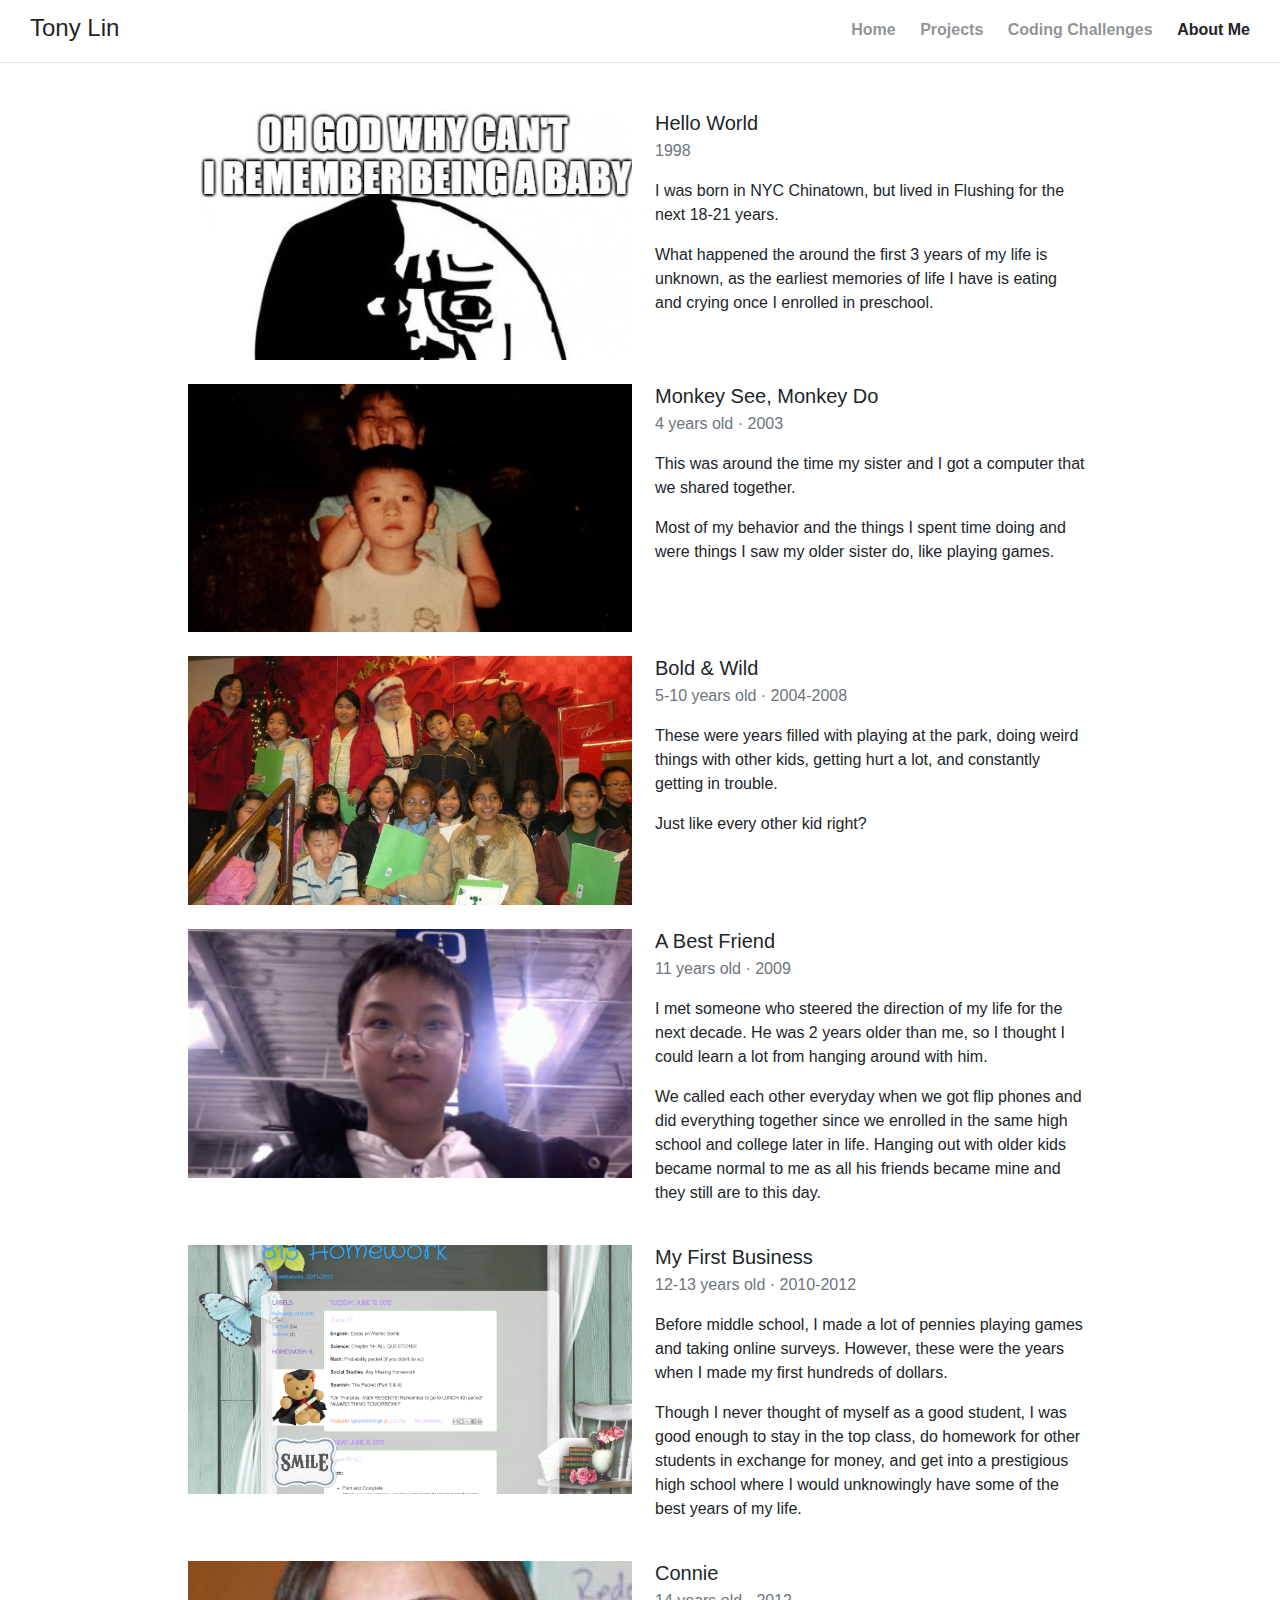
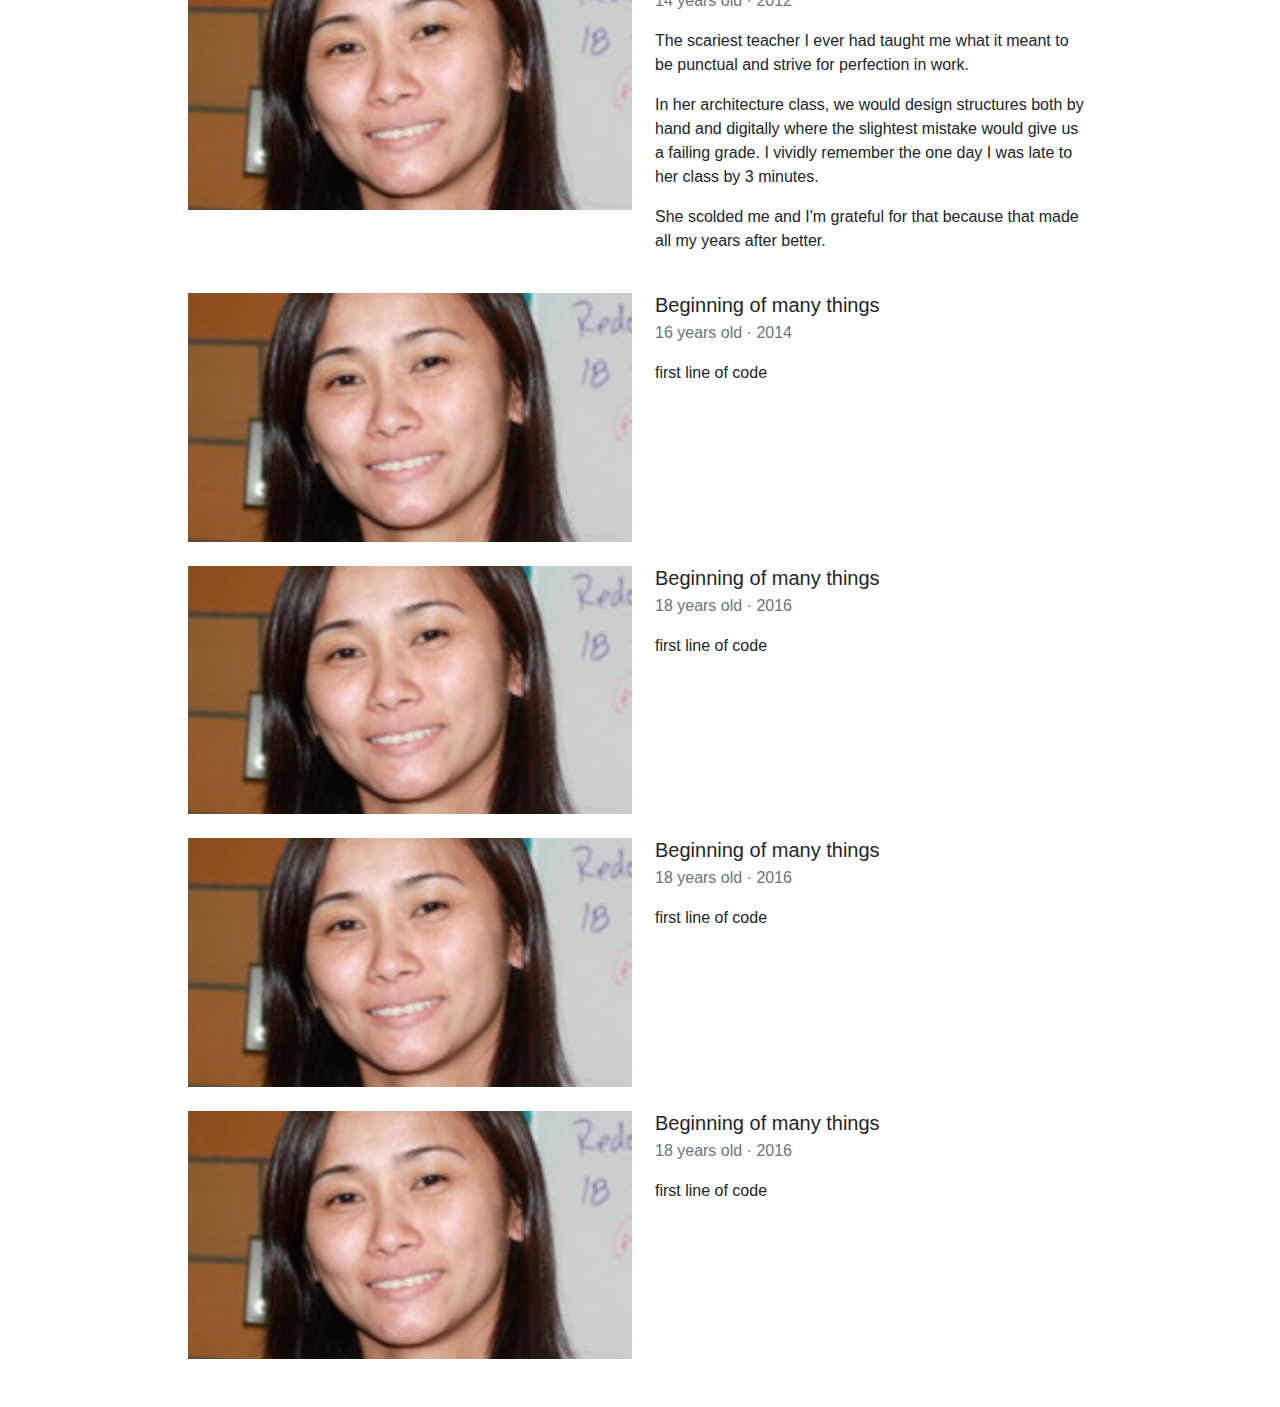
==== commit 01f02563: "Added coding challenges and resume" ====
--- a/about.html
+++ b/about.html
@@ -21,17 +21,19 @@
             </nav>
         </div>
         <div id="Header-module--fixedHeader--1G4TT">
-            <div class="d-none d-sm-block Header-module--header--2gV_n"><a class="Header-module--headerBrand--2I92a" href="index.html">Tony Lin</a>
-                <nav class="Header-module--headerNav--2bVU9">
+            <div class="d-none d-sm-block Header-module--header--2gV_n">
+                <a class="Header-module--headerBrand--2I92a" class="Header-module--headerNav--2bVU9">
                     <a href="index.html">Home</a>
                     <a href="projects.html">Projects</a>
                     <a class="nav-item nav-link" href="challenges.html">Coding Challenges</a>
                     <a aria-current="page" class="active" href="about.html">About Me</a>
-                </nav>
+                    </nav>
             </div>
             <nav class="d-sm-none navbar navbar-light">
                 <a class="navbar-brand" href="index.html">Tony Lin</a>
-                <button class="navbar-toggler" type="button" data-toggle="collapse" data-target="#navbarNav" aria-controls="navbarNav" aria-expanded="false" aria-label="Toggle navigation"><spanclass="navbar-toggler-icon"></span></button>
+                <button class="navbar-toggler" type="button" data-toggle="collapse" data-target="#navbarNav" aria-controls="navbarNav" aria-expanded="false" aria-label="Toggle navigation">
+                    <spanclass="navbar-toggler-icon"></span>
+                </button>
                 <div class="collapse navbar-collapse" id="navbarNav">
                     <ul class="navbar-nav">
                         <a class="nav-item nav-link" href="index.html">Home</a>
@@ -45,28 +47,25 @@
     </header>
     <main class="my-5">
         <div class="container container-wide">
+            <!--Hello World-->
             <div class="row mb-5 mb-sm-4">
                 <div class="col-sm-6 px-0 px-sm-2">
                     <div class=" gatsby-image-wrapper" style="position:relative;overflow:hidden">
-                        <div aria-hidden="true" style="width:100%;padding-bottom:56%"></div><img aria-hidden="true" src="images/map.png" alt="" style="position:absolute;top:0;left:0;width:100%;height:100%;object-fit:cover;object-position:center;opacity:1;transition-delay:500ms" /><noscript>
-                                    <picture>
-                                        <source srcset="
-                                            /images/map.png 150w,
-                                            /images/map.png 300w,
-                                            /images/map.png 600w,
-                                            /images/map.png 800w" sizes="(max-width: 600px) 100vw, 600px" 
-                                            />
-                                            <img
-                                            loading="lazy" sizes="(max-width: 600px) 100vw, 600px" srcset="
-                                            /images/map.png 150w,
-                                            /images/map.png 300w,
-                                            /images/map.png 600w,
-                                            /images/map.png 800w"
-                                            src="/images/map.png" alt=""
-                                            style="position:absolute;top:0;left:0;opacity:1;width:100%;height:100%;object-fit:cover;object-position:center" 
-                                            />
-                                    </picture>
-                                </noscript>
+                        <div aria-hidden="true" style="width:100%;padding-bottom:56%"></div><img aria-hidden="true" src="images/baby.jpg" alt="" style="position:absolute;top:0;left:0;width:100%;height:100%;object-fit:cover;object-position:center;opacity:1;transition-delay:500ms" /><noscript>
+                            <picture>
+                                <source srcset="
+                                            /images/baby.jpg 150w,
+                                            /images/baby.jpg 300w,
+                                            /images/baby.jpg 600w,
+                                            /images/baby.jpg 800w" sizes="(max-width: 600px) 100vw, 600px" /> <img
+                                    loading="lazy" sizes="(max-width: 600px) 100vw, 600px" srcset="
+                                            /images/baby.jpg 150w,
+                                            /images/baby.jpg 300w,
+                                            /images/baby.jpg 600w,
+                                            /images/baby.jpg 800w" src="/images/baby.jpg" alt=""
+                                    style="position:absolute;top:0;left:0;opacity:1;width:100%;height:100%;object-fit:cover;object-position:center" />
+                            </picture>
+                        </noscript>
                     </div>
                 </div>
                 <div class="col-sm-6">
@@ -77,174 +76,384 @@
                         </div>
                     </div>
                     <div>
-                        <p>born</p>
-                    </div>
-                </div>
-            </div>
-
+                        <p>I was born in NYC Chinatown, but lived in Flushing for the next 18-21 years. </p>
+
+                        <p>What happened the around the first 3 years of my life is unknown, as the earliest memories of life I have is eating and crying once I enrolled in preschool.</p>
+                    </div>
+                </div>
+            </div>
+            <!--Monkey See, Monkey Do-->
             <div class="row mb-5 mb-sm-4">
                 <div class="col-sm-6 px-0 px-sm-2">
                     <div class=" gatsby-image-wrapper" style="position:relative;overflow:hidden">
-                        <div aria-hidden="true" style="width:100%;padding-bottom:56%"></div><img aria-hidden="true" src="images/map.png" alt="" style="position:absolute;top:0;left:0;width:100%;height:100%;object-fit:cover;object-position:center;opacity:1;transition-delay:500ms" /><noscript>
-                                    <picture>
-                                        <source srcset="/images/map.png 150w,
-                                        /images/map.png 300w,
-                                        /images/map.png 600w,
-                                        /images/map.png 800w" sizes="(max-width: 600px) 100vw, 600px" /><img
-                                            loading="lazy" sizes="(max-width: 600px) 100vw, 600px" srcset="/static/572a252b6e1e34b40aa499beb1074257/aabdf/america.jpg 150w,
-                                            /images/map.png 300w,
-                                            /images/map.png 600w,
-                                            /images/map.png 800w"
-                                            src="/images/map.png" alt=""
-                                            style="position:absolute;top:0;left:0;opacity:1;width:100%;height:100%;object-fit:cover;object-position:center" />
-                                    </picture>
-                                </noscript>
-                    </div>
-                </div>
-                <div class="col-sm-6">
+                        <div aria-hidden="true" style="width:100%;padding-bottom:56%"></div><img aria-hidden="true" src="images/sister.jpg" alt="" style="position:absolute;top:0;left:0;width:100%;height:100%;object-fit:cover;object-position:center;opacity:1;transition-delay:500ms" /><noscript>
+                            <picture>
+                                <source srcset="/images/sister.jpg 150w,
+                                        /images/sister.jpg 300w,
+                                        /images/sister.jpg 600w,
+                                        /images/sister.jpg 800w" sizes="(max-width: 600px) 100vw, 600px" /><img
+                                    loading="lazy" sizes="(max-width: 600px) 100vw, 600px" srcset="/static/572a252b6e1e34b40aa499beb1074257/aabdf/america.jpg 150w,
+                                            /images/sister.jpg 300w,
+                                            /images/sister.jpg 600w,
+                                            /images/sister.jpg 800w" src="/images/sister.jpg" alt=""
+                                    style="position:absolute;top:0;left:0;opacity:1;width:100%;height:100%;object-fit:cover;object-position:center" />
+                            </picture>
+                        </noscript>
+                    </div>
+                </div>
+                <div class=" col-sm-6">
                     <div class="pt-4 pb-3 py-sm-0 mb-sm-3 text-center text-sm-left">
-                        <h5 class="mb-1">America</h5>
+                        <h5 class="mb-1">Monkey See, Monkey Do</h5>
                         <div class="text-muted">
-                            <div>6 years old &middot; 1998</div>
+                            <div>4 years old &middot; 2003</div>
                         </div>
                     </div>
                     <div>
-                        <p>handball
-                        </p>
-                    </div>
-                </div>
-            </div>
-
+                        <p>
+                            This was around the time my sister and I got a computer that we shared together.
+                        </p>
+                        <p>
+                            Most of my behavior and the things I spent time doing and were things I saw my older sister do, like playing games.
+                        </p>
+                    </div>
+                </div>
+            </div>
+            <!--Bold & Wild-->
             <div class="row mb-5 mb-sm-4">
                 <div class="col-sm-6 px-0 px-sm-2">
                     <div class=" gatsby-image-wrapper" style="position:relative;overflow:hidden">
-                        <div aria-hidden="true" style="width:100%;padding-bottom:56%"></div><img aria-hidden="true" src="/images/map.png" alt="" style="position:absolute;top:0;left:0;width:100%;height:100%;object-fit:cover;object-position:center;opacity:1;transition-delay:500ms" /><noscript>
-                                    <picture>
-                                        <source srcset="/images/map.png 150w,
-                                        /images/map.png 300w,
-                                        /images/map.png 600w,
-                                        /images/map.png 800w" sizes="(max-width: 600px) 100vw, 600px" /><img
-                                            loading="lazy" sizes="(max-width: 600px) 100vw, 600px" srcset="/images/map.png 150w,
-                                            /images/map.png 300w,
-                                            /images/map.png 600w,
-                                            /images/map.png 800w"
-                                            src="/images/map.png" alt=""
-                                            style="position:absolute;top:0;left:0;opacity:1;width:100%;height:100%;object-fit:cover;object-position:center" />
-                                    </picture>
-                                </noscript>
-                    </div>
-                </div>
-                <div class="col-sm-6">
+                        <div aria-hidden="true" style="width:100%;padding-bottom:56%"></div><img aria-hidden="true" src="images/cpc.jpg" alt="" style="position:absolute;top:0;left:0;width:100%;height:100%;object-fit:cover;object-position:center;opacity:1;transition-delay:500ms" /><noscript>
+                            <picture>
+                                <source srcset="/images/cpc.jpg 150w,
+                                        /images/cpc.jpg 300w,
+                                        /images/cpc.jpg 600w,
+                                        /images/cpc.jpg 800w" sizes="(max-width: 600px) 100vw, 600px" /><img
+                                    loading="lazy" sizes="(max-width: 600px) 100vw, 600px" srcset="/static/572a252b6e1e34b40aa499beb1074257/aabdf/america.jpg 150w,
+                                            /images/cpc.jpg 300w,
+                                            /images/cpc.jpg 600w,
+                                            /images/cpc.jpg 800w" src="/images/cpc.jpg" alt=""
+                                    style="position:absolute;top:0;left:0;opacity:1;width:100%;height:100%;object-fit:cover;object-position:center" />
+                            </picture>
+                        </noscript>
+                    </div>
+                </div>
+                <div class=" col-sm-6">
                     <div class="pt-4 pb-3 py-sm-0 mb-sm-3 text-center text-sm-left">
-                        <h5 class="mb-1">bad</h5>
+                        <h5 class="mb-1">Bold & Wild</h5>
                         <div class="text-muted">
-                            <div>7 years old &middot; 1998</div>
+                            <div>5-10 years old &middot; 2004-2008</div>
                         </div>
                     </div>
                     <div>
-                        <p>bad</p>
-                        <p>tron-delay</p>
-                    </div>
-                </div>
-            </div>
-
+                        <p>These were years filled with playing at the park, doing weird things with other kids, getting hurt a lot, and constantly getting in trouble.
+                        </p>
+                        <p>Just like every other kid right?
+                        </p>
+                    </div>
+                </div>
+            </div>
+            <!--A Best Friend-->
             <div class="row mb-5 mb-sm-4">
                 <div class="col-sm-6 px-0 px-sm-2">
                     <div class=" gatsby-image-wrapper" style="position:relative;overflow:hidden">
-                        <div aria-hidden="true" style="width:100%;padding-bottom:56%"></div><img aria-hidden="true" src="/images/map.png" alt="" style="position:absolute;top:0;left:0;width:100%;height:100%;object-fit:cover;object-position:center;opacity:1;transition-delay:500ms" /><noscript>
-                                    <picture>
-                                        <source srcset="/images/map.png 150w,
-                                        /images/map.png 300w,
-                                        /images/map.png 600w,
-                                        /images/map.png 800w" sizes="(max-width: 600px) 100vw, 600px" /><img
-                                            loading="lazy" sizes="(max-width: 600px) 100vw, 600px" srcset="/images/map.png 150w,
-                                            /images/map.png 300w,
-                                            /images/map.png 600w,
-                                            /images/map.png 800w"
-                                            src="/images/map.png" alt=""
-                                            style="position:absolute;top:0;left:0;opacity:1;width:100%;height:100%;object-fit:cover;object-position:center" />
-                                    </picture>
-                                </noscript>
-                    </div>
-                </div>
-                <div class="col-sm-6">
+                        <div aria-hidden="true" style="width:100%;padding-bottom:56%"></div><img aria-hidden="true" src="images/gary.jpg" alt="" style="position:absolute;top:0;left:0;width:100%;height:100%;object-fit:cover;object-position:center;opacity:1;transition-delay:500ms" /><noscript>
+                            <picture>
+                                <source srcset="/images/gary.jpg 150w,
+                                                                /images/gary.jpg 300w,
+                                                                /images/gary.jpg 600w,
+                                                                /images/gary.jpg 800w"
+                                    sizes="(max-width: 600px) 100vw, 600px" /><img loading="lazy"
+                                    sizes="(max-width: 600px) 100vw, 600px" srcset="/static/572a252b6e1e34b40aa499beb1074257/aabdf/america.jpg 150w,
+                                                                    /images/gary.jpg 300w,
+                                                                    /images/gary.jpg 600w,
+                                                                    /images/gary.jpg 800w" src="/images/gary.jpg"
+                                    alt=""
+                                    style="position:absolute;top:0;left:0;opacity:1;width:100%;height:100%;object-fit:cover;object-position:center" />
+                            </picture>
+                        </noscript>
+                    </div>
+                </div>
+                <div class=" col-sm-6">
                     <div class="pt-4 pb-3 py-sm-0 mb-sm-3 text-center text-sm-left">
-                        <h5 class="mb-1">Child sales</h5>
+                        <h5 class="mb-1">A Best Friend</h5>
                         <div class="text-muted">
-                            <div>11 years old &middot; 1998</div>
+                            <div>11 years old &middot; 2009</div>
                         </div>
                     </div>
                     <div>
-                        <p>I der:</p>
-                    </div>
-                </div>
-            </div>
-
+                        <p>
+                            I met someone who steered the direction of my life for the next decade. He was 2 years older than me, so I thought I could learn a lot from hanging around with him.
+                        </p>
+                        <p>
+                            We called each other everyday when we got flip phones and did everything together since we enrolled in the same high school and college later in life. Hanging out with older kids became normal to me as all his friends became mine and they still are to
+                            this day.
+                        </p>
+                    </div>
+                </div>
+            </div>
+            <!--My First Business-->
             <div class="row mb-5 mb-sm-4">
                 <div class="col-sm-6 px-0 px-sm-2">
                     <div class=" gatsby-image-wrapper" style="position:relative;overflow:hidden">
-                        <div aria-hidden="true" style="width:100%;padding-bottom:56%"></div><img aria-hidden="true" src="/images/map.png" alt="" style="position:absolute;top:0;left:0;width:100%;height:100%;object-fit:cover;object-position:center;opacity:1;transition-delay:500ms" /><noscript>
-                                    <picture>
-                                        <source srcset="/images/map.png 150w,
-                                        /images/map.png 300w,
-                                        /images/map.png 600w,
-                                        /images/map.png 800w" sizes="(max-width: 600px) 100vw, 600px" /><img
-                                            loading="lazy" sizes="(max-width: 600px) 100vw, 600px" srcset="/images/map.png 150w,
-                                            /images/map.png 300w,
-                                            /images/map.png 600w,
-                                            /images/map.png 800w"
-                                            src="/images/map.png" alt=""
-                                            style="position:absolute;top:0;left:0;opacity:1;width:100%;height:100%;object-fit:cover;object-position:center" />
-                                    </picture>
-                                </noscript>
-                    </div>
-                </div>
-                <div class="col-sm-6">
+                        <div aria-hidden="true" style="width:100%;padding-bottom:56%"></div><img aria-hidden="true" src="images/blog.PNG" alt="" style="position:absolute;top:0;left:0;width:100%;height:100%;object-fit:cover;object-position:center;opacity:1;transition-delay:500ms" /><noscript>
+                            <picture>
+                                <source srcset="/images/blog.PNG 150w,
+                                                                                        /images/blog.PNG 300w,
+                                                                                        /images/blog.PNG 600w,
+                                                                                        /images/blog.PNG 800w"
+                                    sizes="(max-width: 600px) 100vw, 600px" /><img loading="lazy"
+                                    sizes="(max-width: 600px) 100vw, 600px" srcset="/static/572a252b6e1e34b40aa499beb1074257/aabdf/america.jpg 150w,
+                                                                                            /images/blog.PNG 300w,
+                                                                                            /images/blog.PNG 600w,
+                                                                                            /images/blog.PNG 800w"
+                                    src="/images/blog.PNG" alt=""
+                                    style="position:absolute;top:0;left:0;opacity:1;width:100%;height:100%;object-fit:cover;object-position:center" />
+                            </picture>
+                        </noscript>
+                    </div>
+                </div>
+                <div class=" col-sm-6">
                     <div class="pt-4 pb-3 py-sm-0 mb-sm-3 text-center text-sm-left">
-                        <h5 class="mb-1">grad</h5>
+                        <h5 class="mb-1">My First Business</h5>
                         <div class="text-muted">
-                            <div>18 years old &middot; 2016</div>
+                            <div>12-13 years old &middot; 2010-2012</div>
                         </div>
                     </div>
                     <div>
-                        <p>Now</p>
-                    </div>
-                </div>
-            </div>
-
-            <div class="row mb-5 mb-sm-4">
-                <div class="col-sm-6 px-0 px-sm-2">
-                    <div class=" gatsby-image-wrapper" style="position:relative;overflow:hidden">
-                        <div aria-hidden="true" style="width:100%;padding-bottom:56%"></div><img aria-hidden="true" src="/images/map.png" alt="" style="position:absolute;top:0;left:0;width:100%;height:100%;object-fit:cover;object-position:center;opacity:1;transition-delay:500ms" /><noscript>
-                                    <picture>
-                                        <source srcset="/images/map.png 150w,
-                                        /images/map.png 300w,
-                                        /images/map.png 600w,
-                                        /images/map.png 800w" sizes="(max-width: 600px) 100vw, 600px" /><img
-                                            loading="lazy" sizes="(max-width: 600px) 100vw, 600px" srcset="/images/map.png 150w,
-                                            /images/map.png 300w,
-                                            /images/map.png 600w,
-                                            /images/map.png 800w"
-                                            src="/images/map.png" alt=""
-                                            style="position:absolute;top:0;left:0;opacity:1;width:100%;height:100%;object-fit:cover;object-position:center" />
-                                    </picture>
-                                </noscript>
-                    </div>
-                </div>
-                <div class="col-sm-6">
-                    <div class="pt-4 pb-3 py-sm-0 mb-sm-3 text-center text-sm-left">
-                        <h5 class="mb-1">My Favorite Books</h5>
-                        <div class="text-muted">
-                            <div>22 years old &middot; 2015</div>
-                        </div>
-                    </div>
-                    <div>
-                        <p>I</p>
-                    </div>
-                </div>
-            </div>
+                        <p>
+                            Before middle school, I made a lot of pennies playing games and taking online surveys. However, these were the years when I made my first hundreds of dollars.
+                        </p>
+                        <p>
+                            Though I never thought of myself as a good student, I was good enough to stay in the top class, do homework for other students in exchange for money, and get into a prestigious high school where I would unknowingly have some of the best years of my life.
+                        </p>
+                    </div>
+                </div>
+            </div>
+            <!--Connie-->
+            <a class="swap" onclick="swapConnie()">
+                <div class="row mb-5 mb-sm-4">
+                    <div class="col-sm-6 px-0 px-sm-2">
+                        <div class=" gatsby-image-wrapper" style="position:relative;overflow:hidden">
+                            <div aria-hidden="true" style="width:100%;padding-bottom:56%"></div>
+                            <img id="connieIMG" aria-hidden="true" src="images/connie-eng-bths.jpg" alt="" style="position:absolute;top:0;left:0;width:100%;height:100%;object-fit:cover;object-position:center;opacity:1;transition-delay:500ms" /><noscript>
+                                <picture>
+                                    <source
+                                        srcset="/images/connie-eng-bths.jpg 150w,
+                                                                                                    /images/connie-eng-bths.jpg 300w,
+                                                                                                    /images/connie-eng-bths.jpg 600w,
+                                                                                                    /images/connie-eng-bths.jpg 800w"
+                                        sizes="(max-width: 600px) 100vw, 600px" /><img loading="lazy"
+                                        sizes="(max-width: 600px) 100vw, 600px"
+                                        srcset="/static/572a252b6e1e34b40aa499beb1074257/aabdf/america.jpg 150w,
+                                                                                                        /images/connie-eng-bths.jpg 300w,
+                                                                                                        /images/connie-eng-bths.jpg 600w,
+                                                                                                        /images/connie-eng-bths.jpg 800w"
+                                        src="/images/connie-eng-bths.jpg" alt=""
+                                        style="position:absolute;top:0;left:0;opacity:1;width:100%;height:100%;object-fit:cover;object-position:center" />
+                                </picture>
+                            </noscript>
+                        </div>
+                    </div>
+                    <div class=" col-sm-6">
+                        <div class="pt-4 pb-3 py-sm-0 mb-sm-3 text-center text-sm-left">
+                            <h5 class="mb-1">Connie</h5>
+                            <div class="text-muted">
+                                <div>14 years old &middot; 2012</div>
+                            </div>
+                        </div>
+                        <div>
+                            <p>
+                                The scariest teacher I ever had taught me what it meant to be punctual and strive for perfection in work.
+                            </p>
+                            <p>
+                                In her architecture class, we would design structures both by hand and digitally where the slightest mistake would give us a failing grade. I vividly remember the one day I was late to her class by 3 minutes.
+                            </p>
+                            <p>
+                                She scolded me and I'm grateful for that because that made all my years after better.
+                            </p>
+                        </div>
+                    </div>
+                </div>
+            </a>
+            <!--A New Life-->
+            <a class="swap" onclick="swapSomething()">
+                <div class="row mb-5 mb-sm-4">
+                    <div class="col-sm-6 px-0 px-sm-2">
+                        <div class=" gatsby-image-wrapper" style="position:relative;overflow:hidden">
+                            <div aria-hidden="true" style="width:100%;padding-bottom:56%"></div>
+                            <img id="" aria-hidden="true" src="images/connie-eng-bths.jpg" alt="" style="position:absolute;top:0;left:0;width:100%;height:100%;object-fit:cover;object-position:center;opacity:1;transition-delay:500ms" /><noscript>
+                                <picture>
+                                    <source
+                                        srcset="/images/connie-eng-bths.jpg 150w,
+                                                                                                                        /images/connie-eng-bths.jpg 300w,
+                                                                                                                        /images/connie-eng-bths.jpg 600w,
+                                                                                                                        /images/connie-eng-bths.jpg 800w"
+                                        sizes="(max-width: 600px) 100vw, 600px" /><img loading="lazy"
+                                        sizes="(max-width: 600px) 100vw, 600px"
+                                        srcset="/static/572a252b6e1e34b40aa499beb1074257/aabdf/america.jpg 150w,
+                                                                                                                            /images/connie-eng-bths.jpg 300w,
+                                                                                                                            /images/connie-eng-bths.jpg 600w,
+                                                                                                                            /images/connie-eng-bths.jpg 800w"
+                                        src="/images/connie-eng-bths.jpg" alt=""
+                                        style="position:absolute;top:0;left:0;opacity:1;width:100%;height:100%;object-fit:cover;object-position:center" />
+                                </picture>
+                            </noscript>
+                        </div>
+                    </div>
+                    <div class=" col-sm-6">
+                        <div class="pt-4 pb-3 py-sm-0 mb-sm-3 text-center text-sm-left">
+                            <h5 class="mb-1">Beginning of many things</h5>
+                            <div class="text-muted">
+                                <div>16 years old &middot; 2014</div>
+                            </div>
+                        </div>
+                        <div>
+                            <p>first line of code
+                            </p>
+                        </div>
+                    </div>
+                </div>
+            </a>
+            <!--Waking Up, Hackthons-->
+            <a class="swap" onclick="swapSomething()">
+                <div class="row mb-5 mb-sm-4">
+                    <div class="col-sm-6 px-0 px-sm-2">
+                        <div class=" gatsby-image-wrapper" style="position:relative;overflow:hidden">
+                            <div aria-hidden="true" style="width:100%;padding-bottom:56%"></div>
+                            <img id="" aria-hidden="true" src="images/connie-eng-bths.jpg" alt="" style="position:absolute;top:0;left:0;width:100%;height:100%;object-fit:cover;object-position:center;opacity:1;transition-delay:500ms" /><noscript>
+                                <picture>
+                                    <source
+                                        srcset="/images/connie-eng-bths.jpg 150w,
+                                                                                                                                                /images/connie-eng-bths.jpg 300w,
+                                                                                                                                                /images/connie-eng-bths.jpg 600w,
+                                                                                                                                                /images/connie-eng-bths.jpg 800w"
+                                        sizes="(max-width: 600px) 100vw, 600px" /><img loading="lazy"
+                                        sizes="(max-width: 600px) 100vw, 600px"
+                                        srcset="/static/572a252b6e1e34b40aa499beb1074257/aabdf/america.jpg 150w,
+                                                                                                                                                    /images/connie-eng-bths.jpg 300w,
+                                                                                                                                                    /images/connie-eng-bths.jpg 600w,
+                                                                                                                                                    /images/connie-eng-bths.jpg 800w"
+                                        src="/images/connie-eng-bths.jpg" alt=""
+                                        style="position:absolute;top:0;left:0;opacity:1;width:100%;height:100%;object-fit:cover;object-position:center" />
+                                </picture>
+                            </noscript>
+                        </div>
+                    </div>
+                    <div class=" col-sm-6">
+                        <div class="pt-4 pb-3 py-sm-0 mb-sm-3 text-center text-sm-left">
+                            <h5 class="mb-1">Beginning of many things</h5>
+                            <div class="text-muted">
+                                <div>18 years old &middot; 2016</div>
+                            </div>
+                        </div>
+                        <div>
+                            <p>first line of code
+                            </p>
+                        </div>
+                    </div>
+                </div>
+            </a>
+            <!--Thirst For Knowledge-->
+            <a class="swap" onclick="swapSomething()">
+                <div class="row mb-5 mb-sm-4">
+                    <div class="col-sm-6 px-0 px-sm-2">
+                        <div class=" gatsby-image-wrapper" style="position:relative;overflow:hidden">
+                            <div aria-hidden="true" style="width:100%;padding-bottom:56%"></div>
+                            <img id="" aria-hidden="true" src="images/connie-eng-bths.jpg" alt="" style="position:absolute;top:0;left:0;width:100%;height:100%;object-fit:cover;object-position:center;opacity:1;transition-delay:500ms" /><noscript>
+                                <picture>
+                                    <source
+                                        srcset="/images/connie-eng-bths.jpg 150w,
+                                                                                                                                                            /images/connie-eng-bths.jpg 300w,
+                                                                                                                                                            /images/connie-eng-bths.jpg 600w,
+                                                                                                                                                            /images/connie-eng-bths.jpg 800w"
+                                        sizes="(max-width: 600px) 100vw, 600px" /><img loading="lazy"
+                                        sizes="(max-width: 600px) 100vw, 600px"
+                                        srcset="/static/572a252b6e1e34b40aa499beb1074257/aabdf/america.jpg 150w,
+                                                                                                                                                                /images/connie-eng-bths.jpg 300w,
+                                                                                                                                                                /images/connie-eng-bths.jpg 600w,
+                                                                                                                                                                /images/connie-eng-bths.jpg 800w"
+                                        src="/images/connie-eng-bths.jpg" alt=""
+                                        style="position:absolute;top:0;left:0;opacity:1;width:100%;height:100%;object-fit:cover;object-position:center" />
+                                </picture>
+                            </noscript>
+                        </div>
+                    </div>
+                    <div class=" col-sm-6">
+                        <div class="pt-4 pb-3 py-sm-0 mb-sm-3 text-center text-sm-left">
+                            <h5 class="mb-1">Beginning of many things</h5>
+                            <div class="text-muted">
+                                <div>18 years old &middot; 2016</div>
+                            </div>
+                        </div>
+                        <div>
+                            <p>first line of code
+                            </p>
+                        </div>
+                    </div>
+                </div>
+            </a>
+            <!--Now-->
+            <a class="swap" onclick="swapSomething()">
+                <div class="row mb-5 mb-sm-4">
+                    <div class="col-sm-6 px-0 px-sm-2">
+                        <div class=" gatsby-image-wrapper" style="position:relative;overflow:hidden">
+                            <div aria-hidden="true" style="width:100%;padding-bottom:56%"></div>
+                            <img id="" aria-hidden="true" src="images/connie-eng-bths.jpg" alt="" style="position:absolute;top:0;left:0;width:100%;height:100%;object-fit:cover;object-position:center;opacity:1;transition-delay:500ms" /><noscript>
+                                <picture>
+                                    <source
+                                        srcset="/images/connie-eng-bths.jpg 150w,
+                                                                                                                                                                        /images/connie-eng-bths.jpg 300w,
+                                                                                                                                                                        /images/connie-eng-bths.jpg 600w,
+                                                                                                                                                                        /images/connie-eng-bths.jpg 800w"
+                                        sizes="(max-width: 600px) 100vw, 600px" /><img loading="lazy"
+                                        sizes="(max-width: 600px) 100vw, 600px"
+                                        srcset="/static/572a252b6e1e34b40aa499beb1074257/aabdf/america.jpg 150w,
+                                                                                                                                                                            /images/connie-eng-bths.jpg 300w,
+                                                                                                                                                                            /images/connie-eng-bths.jpg 600w,
+                                                                                                                                                                            /images/connie-eng-bths.jpg 800w"
+                                        src="/images/connie-eng-bths.jpg" alt=""
+                                        style="position:absolute;top:0;left:0;opacity:1;width:100%;height:100%;object-fit:cover;object-position:center" />
+                                </picture>
+                            </noscript>
+                        </div>
+                    </div>
+                    <div class=" col-sm-6">
+                        <div class="pt-4 pb-3 py-sm-0 mb-sm-3 text-center text-sm-left">
+                            <h5 class="mb-1">Beginning of many things</h5>
+                            <div class="text-muted">
+                                <div>18 years old &middot; 2016</div>
+                            </div>
+                        </div>
+                        <div>
+                            <p>first line of code
+                            </p>
+                        </div>
+                    </div>
+                </div>
+            </a>
         </div>
-    </main>
-</body>
-
-</html>+
+        <script>
+            var connieIndex = 0;
+
+            function swapConnie() {
+                var imageList = ["images/inventor.jpg", "images/inventor-2.jpg", "images/name.gif", "images/connie-eng-bths.jpg"]
+                document.getElementById("connieIMG").src = imageList[connieIndex];
+                connieIndex++;
+                if (connieIndex > imageList.length - 1) {
+                    connieIndex = 0;
+                }
+            }
+
+            var Index = 0;
+
+            function swapSomething() {
+                var imageList = ["images/inventor.jpg", "images/inventor-2.jpg", "images/name.gif", "images/connie-eng-bths.jpg"]
+                document.getElementById("connieIMG").src = imageList[connieIndex];
+                connieIndex++;
+                if (connieIndex > imageList.length - 1) {
+                    connieIndex = 0;
+                }
+            }
+        </script>
+</body>--- a/css/custom.css
+++ b/css/custom.css
@@ -656,8 +656,8 @@
 
 .container {
     width: 100%;
-    padding-right: 15px;
-    padding-left: 15px;
+    padding-right: 5px;
+    padding-left: 5px;
     margin-right: auto;
     margin-left: auto
 }
@@ -671,8 +671,8 @@
 .container-fluid,
 .container-sm {
     width: 100%;
-    padding-right: 15px;
-    padding-left: 15px;
+    padding-right: 5px;
+    padding-left: 5px;
     margin-right: auto;
     margin-left: auto
 }
@@ -2029,6 +2029,10 @@
     opacity: 1
 }
 
+input[type=number] {
+    width: 75px;
+}
+
 input[type=date].form-control,
 input[type=datetime-local].form-control,
 input[type=month].form-control,
@@ -5830,217 +5834,6 @@
 
 .toast-body {
     padding: .75rem
-}
-
-.modal-open {
-    overflow: hidden
-}
-
-.modal-open .modal {
-    overflow-x: hidden;
-    overflow-y: auto
-}
-
-.modal {
-    position: fixed;
-    top: 0;
-    left: 0;
-    z-index: 1050;
-    display: none;
-    width: 100%;
-    height: 100%;
-    overflow: hidden;
-    outline: 0
-}
-
-.modal-dialog {
-    position: relative;
-    width: auto;
-    margin: .5rem;
-    pointer-events: none
-}
-
-.modal.fade .modal-dialog {
-    transition: transform .3s ease-out;
-    transform: translateY(-50px)
-}
-
-@media (prefers-reduced-motion:reduce) {
-    .modal.fade .modal-dialog {
-        transition: none
-    }
-}
-
-.modal.show .modal-dialog {
-    transform: none
-}
-
-.modal.modal-static .modal-dialog {
-    transform: scale(1.02)
-}
-
-.modal-dialog-scrollable {
-    display: flex;
-    max-height: calc(100% - 1rem)
-}
-
-.modal-dialog-scrollable .modal-content {
-    max-height: calc(100vh - 1rem);
-    overflow: hidden
-}
-
-.modal-dialog-scrollable .modal-footer,
-.modal-dialog-scrollable .modal-header {
-    flex-shrink: 0
-}
-
-.modal-dialog-scrollable .modal-body {
-    overflow-y: auto
-}
-
-.modal-dialog-centered {
-    display: flex;
-    align-items: center;
-    min-height: calc(100% - 1rem)
-}
-
-.modal-dialog-centered:before {
-    display: block;
-    height: calc(100vh - 1rem);
-    height: -webkit-min-content;
-    height: min-content;
-    content: ""
-}
-
-.modal-dialog-centered.modal-dialog-scrollable {
-    flex-direction: column;
-    justify-content: center;
-    height: 100%
-}
-
-.modal-dialog-centered.modal-dialog-scrollable .modal-content {
-    max-height: none
-}
-
-.modal-dialog-centered.modal-dialog-scrollable:before {
-    content: none
-}
-
-.modal-content {
-    position: relative;
-    display: flex;
-    flex-direction: column;
-    width: 100%;
-    pointer-events: auto;
-    background-color: #fff;
-    background-clip: padding-box;
-    border: 1px solid rgba(0, 0, 0, .2);
-    border-radius: .3rem;
-    outline: 0
-}
-
-.modal-backdrop {
-    position: fixed;
-    top: 0;
-    left: 0;
-    z-index: 1040;
-    width: 100vw;
-    height: 100vh;
-    background-color: #000
-}
-
-.modal-backdrop.fade {
-    opacity: 0
-}
-
-.modal-backdrop.show {
-    opacity: .5
-}
-
-.modal-header {
-    display: flex;
-    align-items: flex-start;
-    justify-content: space-between;
-    padding: 1rem;
-    border-bottom: 1px solid #dee2e6;
-    border-top-left-radius: calc(.3rem - 1px);
-    border-top-right-radius: calc(.3rem - 1px)
-}
-
-.modal-header .close {
-    padding: 1rem;
-    margin: -1rem -1rem -1rem auto
-}
-
-.modal-title {
-    margin-bottom: 0;
-    line-height: 1.5
-}
-
-.modal-body {
-    position: relative;
-    flex: 1 1 auto;
-    padding: 1rem
-}
-
-.modal-footer {
-    display: flex;
-    flex-wrap: wrap;
-    align-items: center;
-    justify-content: flex-end;
-    padding: .75rem;
-    border-top: 1px solid #dee2e6;
-    border-bottom-right-radius: calc(.3rem - 1px);
-    border-bottom-left-radius: calc(.3rem - 1px)
-}
-
-.modal-footer>* {
-    margin: .25rem
-}
-
-.modal-scrollbar-measure {
-    position: absolute;
-    top: -9999px;
-    width: 50px;
-    height: 50px;
-    overflow: scroll
-}
-
-@media (min-width:576px) {
-    .modal-dialog {
-        max-width: 500px;
-        margin: 1.75rem auto
-    }
-    .modal-dialog-scrollable {
-        max-height: calc(100% - 3.5rem)
-    }
-    .modal-dialog-scrollable .modal-content {
-        max-height: calc(100vh - 3.5rem)
-    }
-    .modal-dialog-centered {
-        min-height: calc(100% - 3.5rem)
-    }
-    .modal-dialog-centered:before {
-        height: calc(100vh - 3.5rem);
-        height: -webkit-min-content;
-        height: min-content
-    }
-    .modal-sm {
-        max-width: 300px
-    }
-}
-
-@media (min-width:992px) {
-    .modal-lg,
-    .modal-xl {
-        max-width: 800px
-    }
-}
-
-@media (min-width:1200px) {
-    .modal-xl {
-        max-width: 1140px
-    }
 }
 
 .tooltip {
@@ -10224,54 +10017,126 @@
 }
 
 
-/* Portfolio Section */
-
-.portfolio-item {
+/* The Modal (background) */
+
+.modal {
+    display: none;
+    /* Hidden by default */
+    position: fixed;
+    /* Stay in place */
+    z-index: 1;
+    /* Sit on top */
+    padding-top: 100px;
+    /* Location of the box */
+    left: 0;
+    top: 0;
+    width: 100%;
+    /* Full width */
+    height: 100%;
+    /* Full height */
+    overflow: auto;
+    /* Enable scroll if needed */
+    background-color: rgb(0, 0, 0);
+    /* Fallback color */
+    background-color: rgba(0, 0, 0, 0.4);
+    /* Black w/ opacity */
+}
+
+
+/* Modal Content */
+
+.modal-content {
     position: relative;
-    margin-bottom: 30px;
-    overflow: hidden;
-}
-
-.portfolio-overlay {
-    position: absolute;
-    top: -100%;
-    left: 0;
-    width: 100%;
-    height: 100%;
-    background-color: #ef6e30;
-    color: #fff;
-    -webkit-transition: all 500ms;
-    -moz-transition: all 500ms;
-    -ms-transition: all 500ms;
-    -o-transition: all 500ms;
-    transition: all 500ms;
-}
-
-.portfolio-item:hover .portfolio-overlay {
-    top: 0;
-}
-
-.portfolio-info {
-    position: absolute;
-    bottom: 0;
-    left: 0;
-    font-size: 16px;
-    font-weight: normal;
-    padding-left: 30px;
-    padding-bottom: 20px;
-}
-
-.portfolio-info h3 {
-    color: #fff;
-    margin-top: 5px;
-    margin-bottom: 0;
-}
-
-.portfolio-info a {
-    font-size: 30px;
-    color: #fff;
-}
-
-.portfolio-info a:hover {
-    color: #bb460d;
+    background-color: #fefefe;
+    margin: auto;
+    padding: 0;
+    border: 1px solid #888;
+    width: 80%;
+    box-shadow: 0 4px 8px 0 rgba(0, 0, 0, 0.2), 0 6px 20px 0 rgba(0, 0, 0, 0.19);
+    -webkit-animation-name: animatetop;
+    -webkit-animation-duration: 0.4s;
+    animation-name: animatetop;
+    animation-duration: 0.4s
+}
+
+
+/* Add Animation */
+
+@-webkit-keyframes animatetop {
+    from {
+        top: -300px;
+        opacity: 0
+    }
+    to {
+        top: 0;
+        opacity: 1
+    }
+}
+
+@keyframes animatetop {
+    from {
+        top: -300px;
+        opacity: 0
+    }
+    to {
+        top: 0;
+        opacity: 1
+    }
+}
+
+
+/* The Close X Button */
+
+.close {
+    color: white;
+    float: right;
+    font-size: 28px;
+    font-weight: bold;
+}
+
+.close:hover,
+.close:focus {
+    color: #000;
+    text-decoration: none;
+    cursor: pointer;
+}
+
+
+/* The Close Button */
+
+.closeBtn {
+    color: white;
+    float: right;
+    font-weight: bold;
+}
+
+.closeBtn:hover,
+.closeBtn:focus {
+    color: #000;
+    text-decoration: none;
+    cursor: pointer;
+}
+
+.modal-header {
+    padding: 16px 16px;
+    background-color: var(--success);
+    color: white;
+}
+
+.modal-body {
+    padding: 16px 16px;
+}
+
+.modal-footer {
+    padding: 16px 16px;
+    background-color: var(--info);
+    color: white;
+}
+
+img.modalIMG {
+    cursor: pointer;
+}
+
+a.swap {
+    cursor: pointer;
 }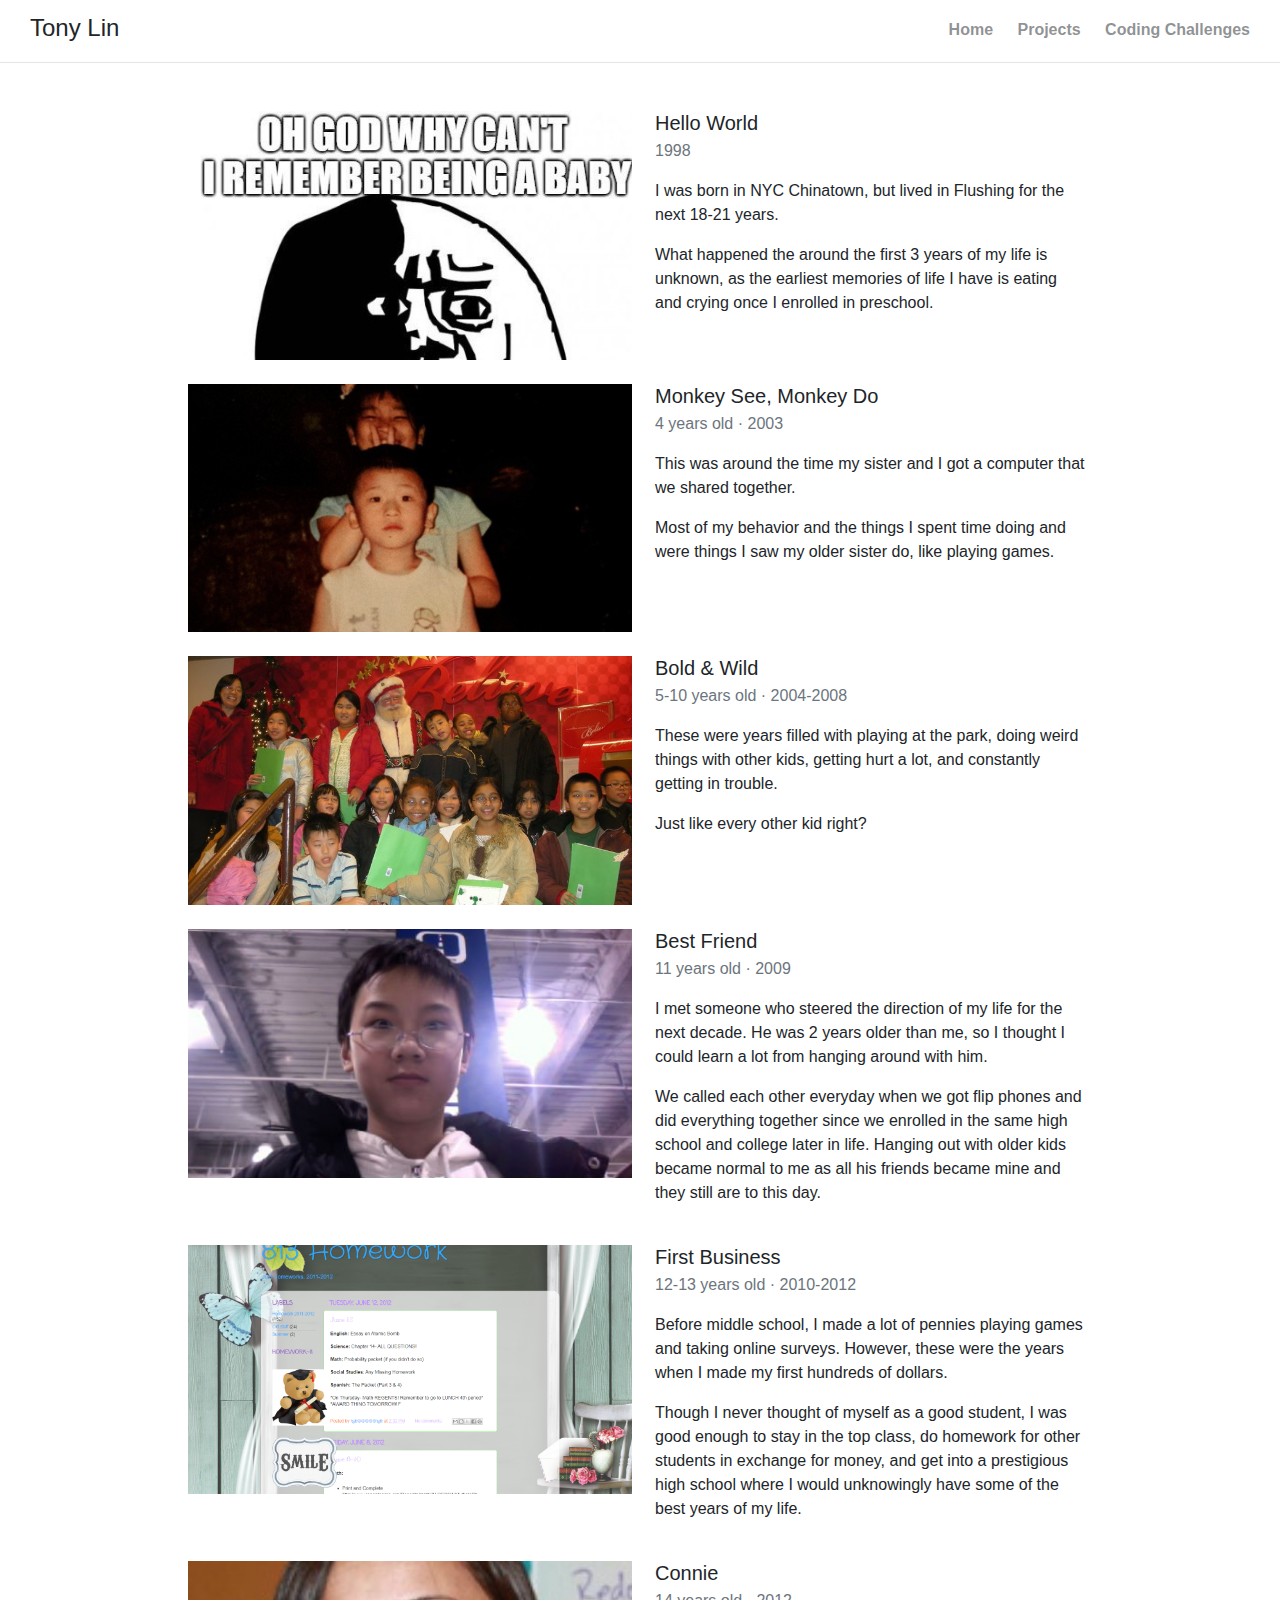
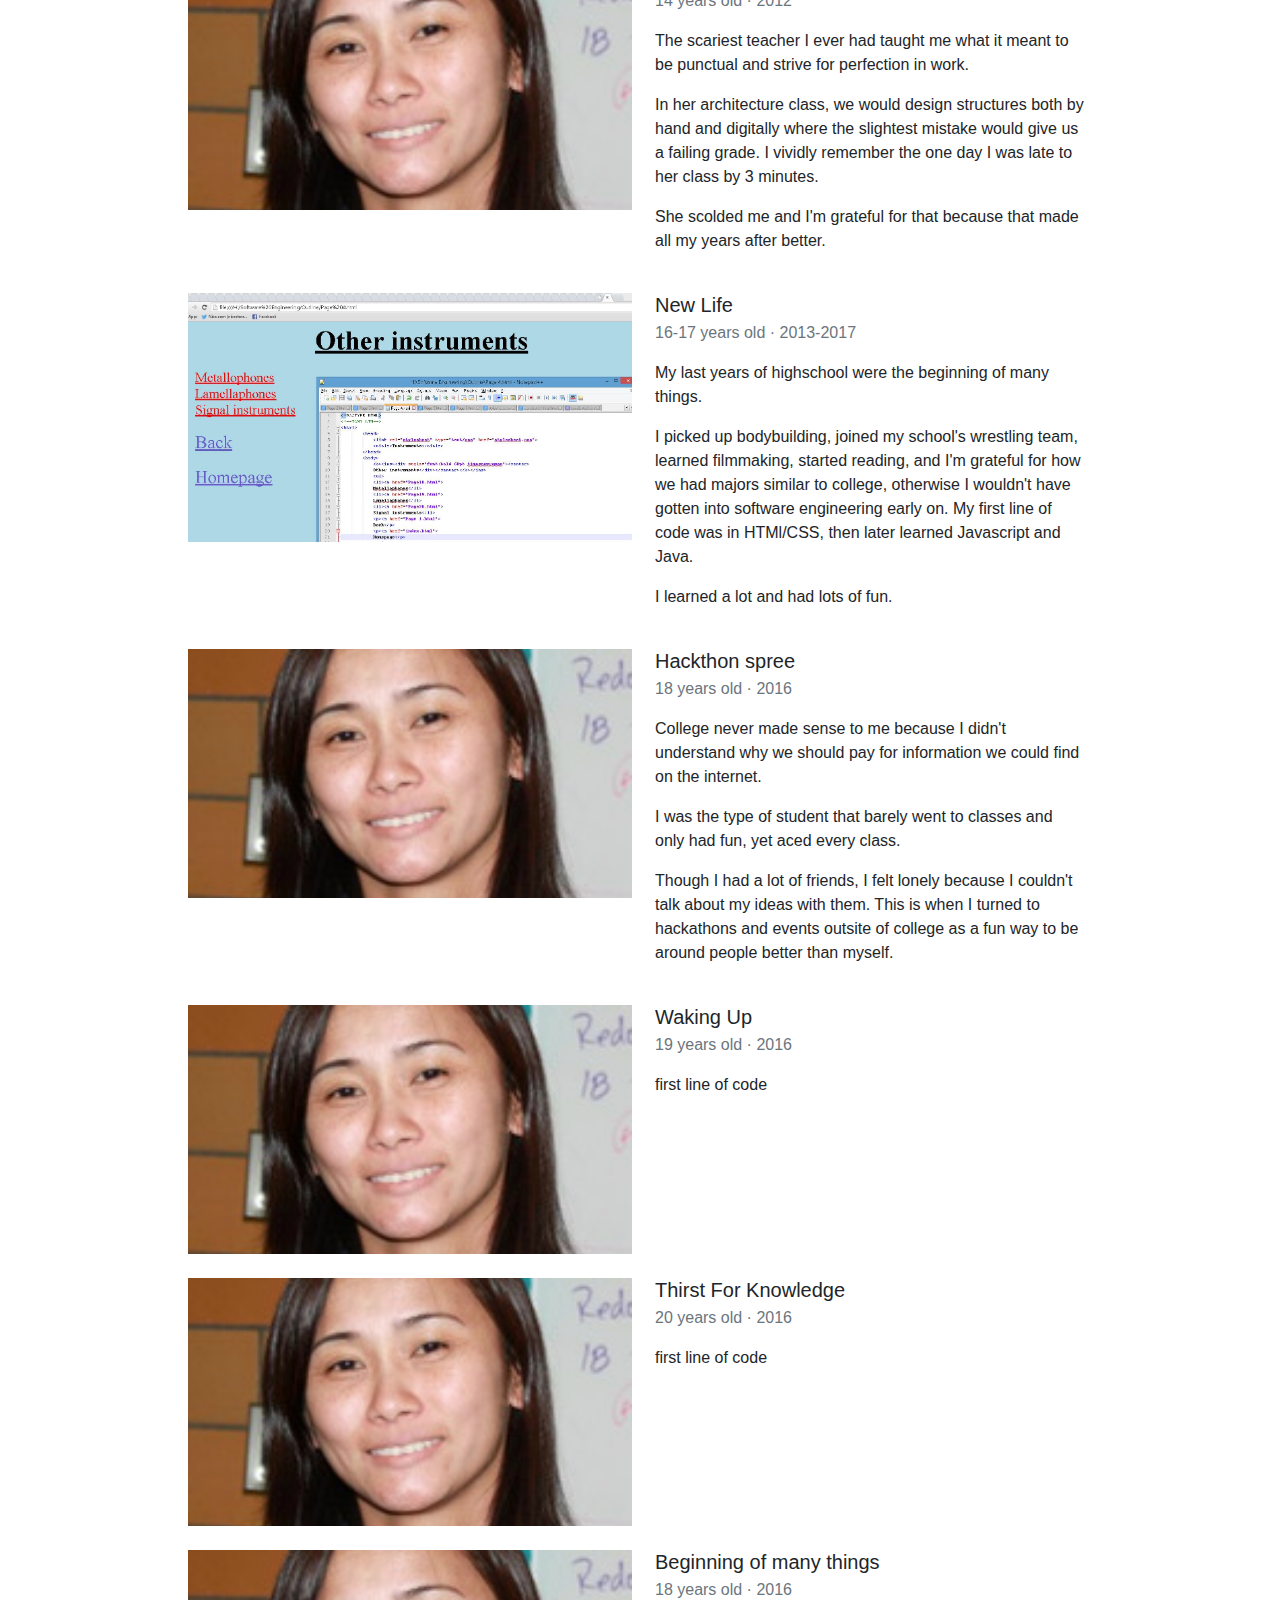
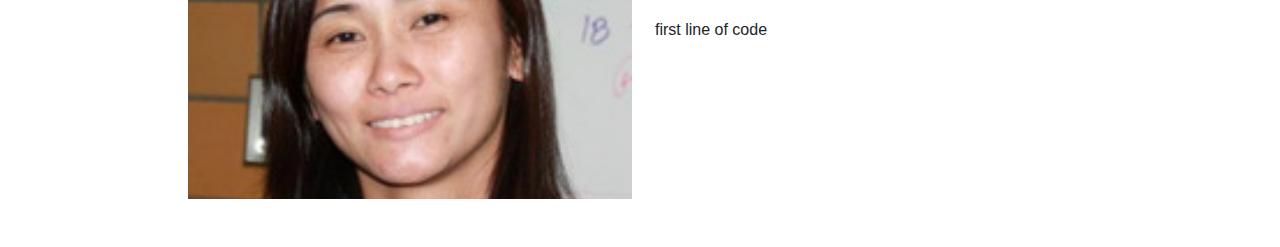
==== commit 59e96b19: "Fixed FizzBuzz" ====
--- a/about.html
+++ b/about.html
@@ -17,7 +17,7 @@
                 <a href="index.html">Home</a>
                 <a href="projects.html">Projects</a>
                 <a class="nav-item nav-link" href="challenges.html">Coding Challenges</a>
-                <a aria-current="page" class="active" href="about.html">About Me</a>
+                <!--<a aria-current="page" class="active" href="about.html">About Me</a>-->
             </nav>
         </div>
         <div id="Header-module--fixedHeader--1G4TT">
@@ -26,7 +26,7 @@
                     <a href="index.html">Home</a>
                     <a href="projects.html">Projects</a>
                     <a class="nav-item nav-link" href="challenges.html">Coding Challenges</a>
-                    <a aria-current="page" class="active" href="about.html">About Me</a>
+                    <!--<a aria-current="page" class="active" href="about.html">About Me</a>-->
                     </nav>
             </div>
             <nav class="d-sm-none navbar navbar-light">
@@ -39,7 +39,7 @@
                         <a class="nav-item nav-link" href="index.html">Home</a>
                         <a class="nav-item nav-link" href="projects.html">Projects</a>
                         <a class="nav-item nav-link" href="challenges.html">Coding Challenges</a>
-                        <a aria-current="page" class="nav-item nav-link active" href="about.html">About Me</a>
+                        <!--      <a aria-current="page" class="nav-item nav-link active" href="about.html">About Me</a>-->
                     </ul>
                 </div>
             </nav>
@@ -152,7 +152,7 @@
                     </div>
                 </div>
             </div>
-            <!--A Best Friend-->
+            <!--Best Friend-->
             <div class="row mb-5 mb-sm-4">
                 <div class="col-sm-6 px-0 px-sm-2">
                     <div class=" gatsby-image-wrapper" style="position:relative;overflow:hidden">
@@ -175,7 +175,7 @@
                 </div>
                 <div class=" col-sm-6">
                     <div class="pt-4 pb-3 py-sm-0 mb-sm-3 text-center text-sm-left">
-                        <h5 class="mb-1">A Best Friend</h5>
+                        <h5 class="mb-1">Best Friend</h5>
                         <div class="text-muted">
                             <div>11 years old &middot; 2009</div>
                         </div>
@@ -191,7 +191,7 @@
                     </div>
                 </div>
             </div>
-            <!--My First Business-->
+            <!--First Business-->
             <div class="row mb-5 mb-sm-4">
                 <div class="col-sm-6 px-0 px-sm-2">
                     <div class=" gatsby-image-wrapper" style="position:relative;overflow:hidden">
@@ -214,7 +214,7 @@
                 </div>
                 <div class=" col-sm-6">
                     <div class="pt-4 pb-3 py-sm-0 mb-sm-3 text-center text-sm-left">
-                        <h5 class="mb-1">My First Business</h5>
+                        <h5 class="mb-1">First Business</h5>
                         <div class="text-muted">
                             <div>12-13 years old &middot; 2010-2012</div>
                         </div>
@@ -275,13 +275,13 @@
                     </div>
                 </div>
             </a>
-            <!--A New Life-->
-            <a class="swap" onclick="swapSomething()">
+            <!--New Life-->
+            <a class="swap" onclick="swapHS()">
                 <div class="row mb-5 mb-sm-4">
                     <div class="col-sm-6 px-0 px-sm-2">
                         <div class=" gatsby-image-wrapper" style="position:relative;overflow:hidden">
                             <div aria-hidden="true" style="width:100%;padding-bottom:56%"></div>
-                            <img id="" aria-hidden="true" src="images/connie-eng-bths.jpg" alt="" style="position:absolute;top:0;left:0;width:100%;height:100%;object-fit:cover;object-position:center;opacity:1;transition-delay:500ms" /><noscript>
+                            <img id="hsIMG" aria-hidden="true" src="images/software-engineering.jpg" alt="" style="position:absolute;top:0;left:0;width:100%;height:100%;object-fit:cover;object-position:center;opacity:1;transition-delay:500ms" /><noscript>
                                 <picture>
                                     <source
                                         srcset="/images/connie-eng-bths.jpg 150w,
@@ -302,19 +302,23 @@
                     </div>
                     <div class=" col-sm-6">
                         <div class="pt-4 pb-3 py-sm-0 mb-sm-3 text-center text-sm-left">
-                            <h5 class="mb-1">Beginning of many things</h5>
+                            <h5 class="mb-1">New Life</h5>
                             <div class="text-muted">
-                                <div>16 years old &middot; 2014</div>
+                                <div>16-17 years old &middot; 2013-2017</div>
                             </div>
                         </div>
                         <div>
-                            <p>first line of code
-                            </p>
+                            <p>My last years of highschool were the beginning of many things.
+                            </p>
+                            <p>I picked up bodybuilding, joined my school's wrestling team, learned filmmaking, started reading, and I'm grateful for how we had majors similar to college, otherwise I wouldn't have gotten into software engineering early on.
+                                My first line of code was in HTMl/CSS, then later learned Javascript and Java.
+                            </p>
+                            <p>I learned a lot and had lots of fun.</p>
                         </div>
                     </div>
                 </div>
             </a>
-            <!--Waking Up, Hackthons-->
+            <!--Hackthon spree-->
             <a class="swap" onclick="swapSomething()">
                 <div class="row mb-5 mb-sm-4">
                     <div class="col-sm-6 px-0 px-sm-2">
@@ -341,9 +345,52 @@
                     </div>
                     <div class=" col-sm-6">
                         <div class="pt-4 pb-3 py-sm-0 mb-sm-3 text-center text-sm-left">
-                            <h5 class="mb-1">Beginning of many things</h5>
+                            <h5 class="mb-1">Hackthon spree</h5>
                             <div class="text-muted">
                                 <div>18 years old &middot; 2016</div>
+                            </div>
+                        </div>
+                        <div>
+                            <p>College never made sense to me because I didn't understand why we should pay for information we could find on the internet.
+                            </p>
+                            <p>I was the type of student that barely went to classes and only had fun, yet aced every class.
+                            </p>
+                            <p>Though I had a lot of friends, I felt lonely because I couldn't talk about my ideas with them. This is when I turned to hackathons and events outsite of college as a fun way to be around people better than myself.
+                            </p>
+                        </div>
+                    </div>
+                </div>
+            </a>
+            <!--Waking Up-->
+            <a class="swap" onclick="swapSomething()">
+                <div class="row mb-5 mb-sm-4">
+                    <div class="col-sm-6 px-0 px-sm-2">
+                        <div class=" gatsby-image-wrapper" style="position:relative;overflow:hidden">
+                            <div aria-hidden="true" style="width:100%;padding-bottom:56%"></div>
+                            <img id="" aria-hidden="true" src="images/connie-eng-bths.jpg" alt="" style="position:absolute;top:0;left:0;width:100%;height:100%;object-fit:cover;object-position:center;opacity:1;transition-delay:500ms" /><noscript>
+                                <picture>
+                                    <source
+                                        srcset="/images/connie-eng-bths.jpg 150w,
+                                                                                                                                                            /images/connie-eng-bths.jpg 300w,
+                                                                                                                                                            /images/connie-eng-bths.jpg 600w,
+                                                                                                                                                            /images/connie-eng-bths.jpg 800w"
+                                        sizes="(max-width: 600px) 100vw, 600px" /><img loading="lazy"
+                                        sizes="(max-width: 600px) 100vw, 600px"
+                                        srcset="/static/572a252b6e1e34b40aa499beb1074257/aabdf/america.jpg 150w,
+                                                                                                                                                                /images/connie-eng-bths.jpg 300w,
+                                                                                                                                                                /images/connie-eng-bths.jpg 600w,
+                                                                                                                                                                /images/connie-eng-bths.jpg 800w"
+                                        src="/images/connie-eng-bths.jpg" alt=""
+                                        style="position:absolute;top:0;left:0;opacity:1;width:100%;height:100%;object-fit:cover;object-position:center" />
+                                </picture>
+                            </noscript>
+                        </div>
+                    </div>
+                    <div class=" col-sm-6">
+                        <div class="pt-4 pb-3 py-sm-0 mb-sm-3 text-center text-sm-left">
+                            <h5 class="mb-1">Waking Up</h5>
+                            <div class="text-muted">
+                                <div>19 years old &middot; 2016</div>
                             </div>
                         </div>
                         <div>
@@ -380,9 +427,9 @@
                     </div>
                     <div class=" col-sm-6">
                         <div class="pt-4 pb-3 py-sm-0 mb-sm-3 text-center text-sm-left">
-                            <h5 class="mb-1">Beginning of many things</h5>
+                            <h5 class="mb-1">Thirst For Knowledge</h5>
                             <div class="text-muted">
-                                <div>18 years old &middot; 2016</div>
+                                <div>20 years old &middot; 2016</div>
                             </div>
                         </div>
                         <div>
@@ -445,14 +492,14 @@
                 }
             }
 
-            var Index = 0;
-
-            function swapSomething() {
-                var imageList = ["images/inventor.jpg", "images/inventor-2.jpg", "images/name.gif", "images/connie-eng-bths.jpg"]
-                document.getElementById("connieIMG").src = imageList[connieIndex];
-                connieIndex++;
-                if (connieIndex > imageList.length - 1) {
-                    connieIndex = 0;
+            var hsIndex = 0;
+
+            function swapHS() {
+                var imageList = ["images/gym-nerd.jpg", "images/inventor-2.jpg", "images/name.gif", "images/software-engineering.jpg"]
+                document.getElementById("hsIMG").src = imageList[hsIndex];
+                hsIndex++;
+                if (hsIndex > imageList.length - 1) {
+                    hsIndex = 0;
                 }
             }
         </script>
